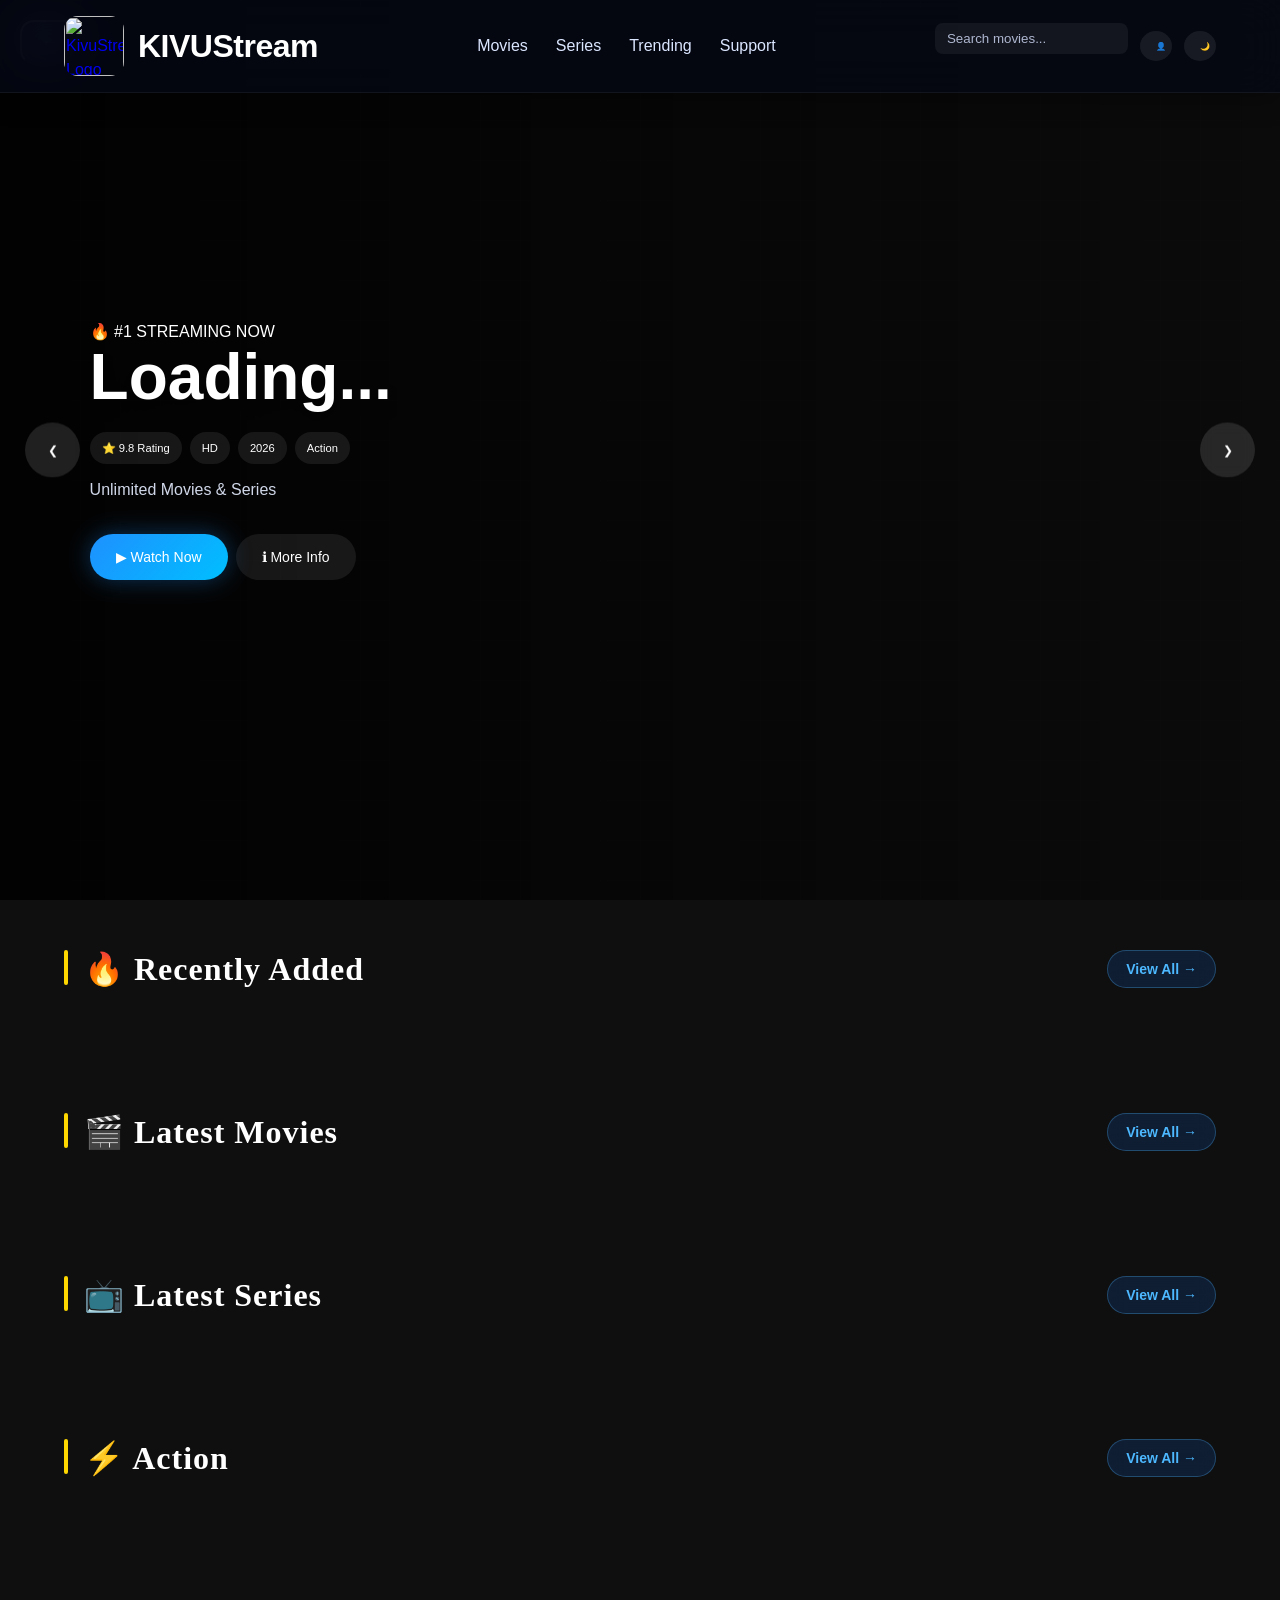
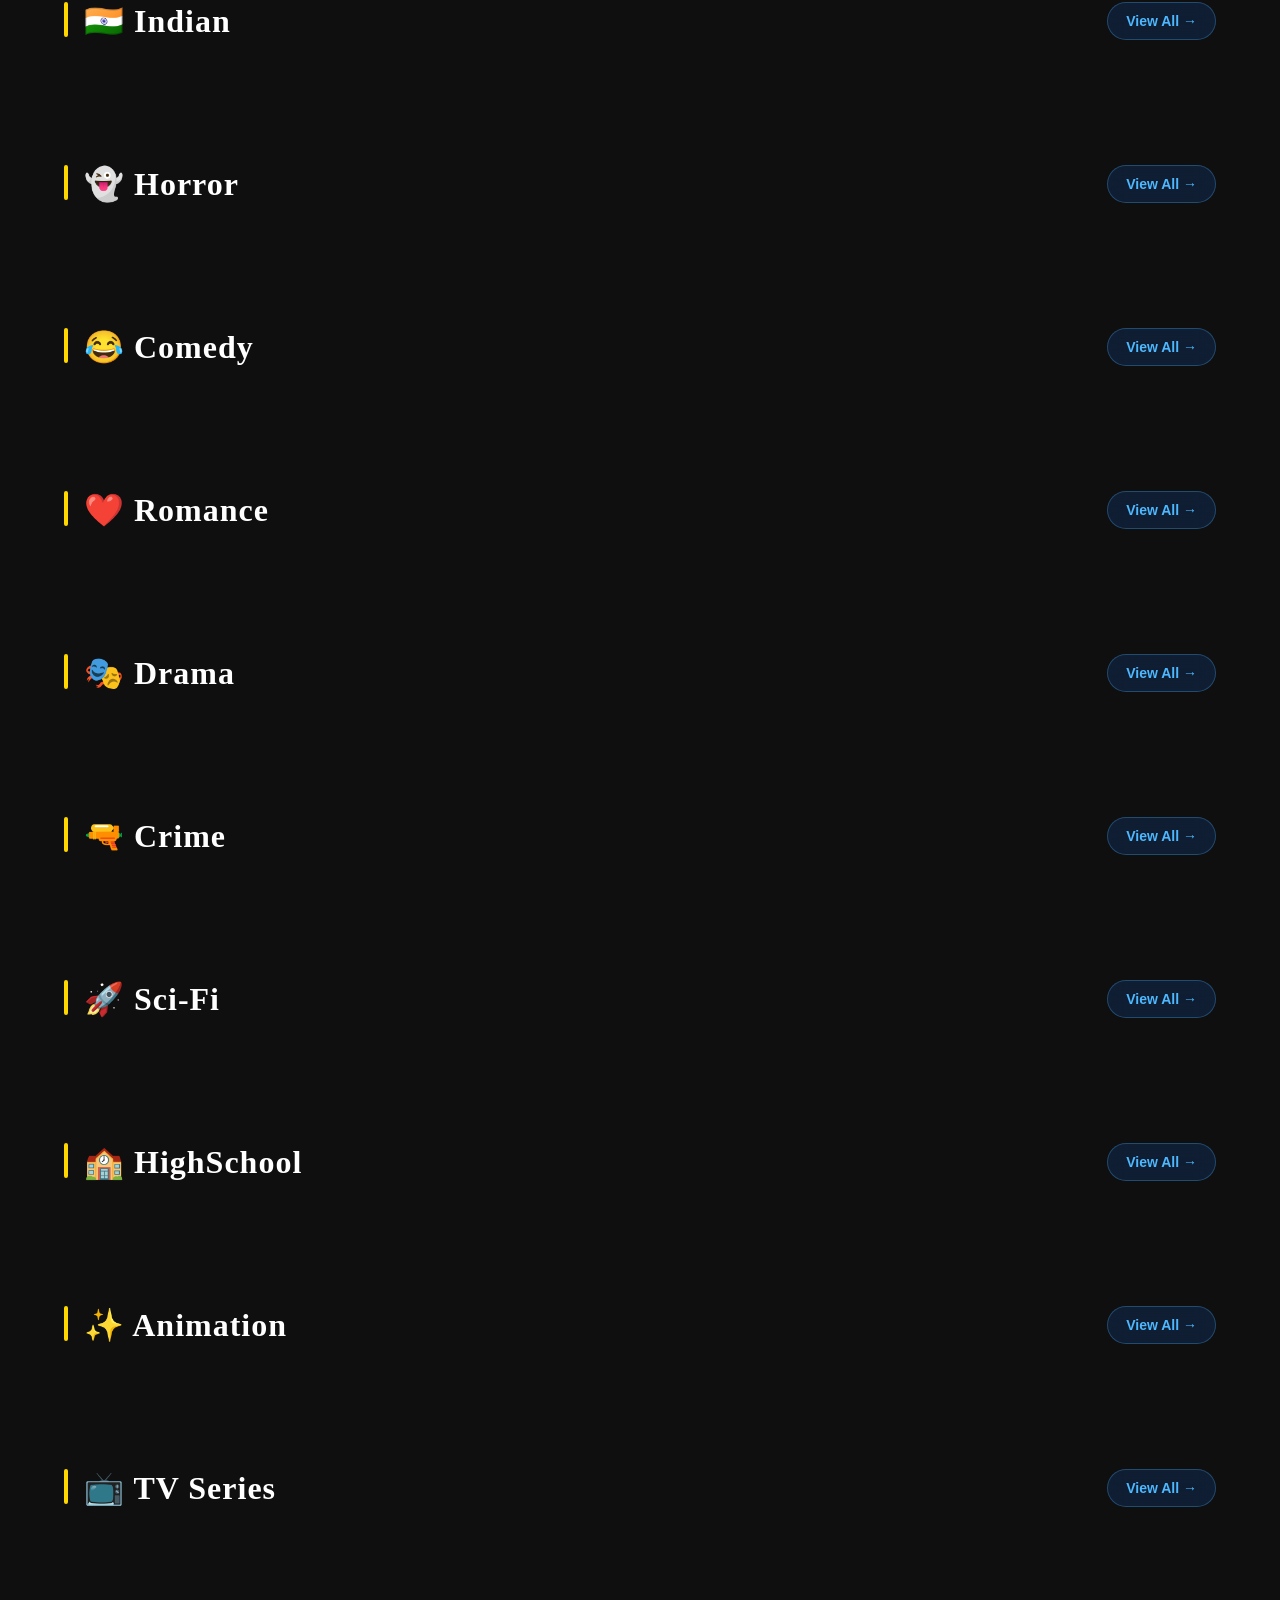
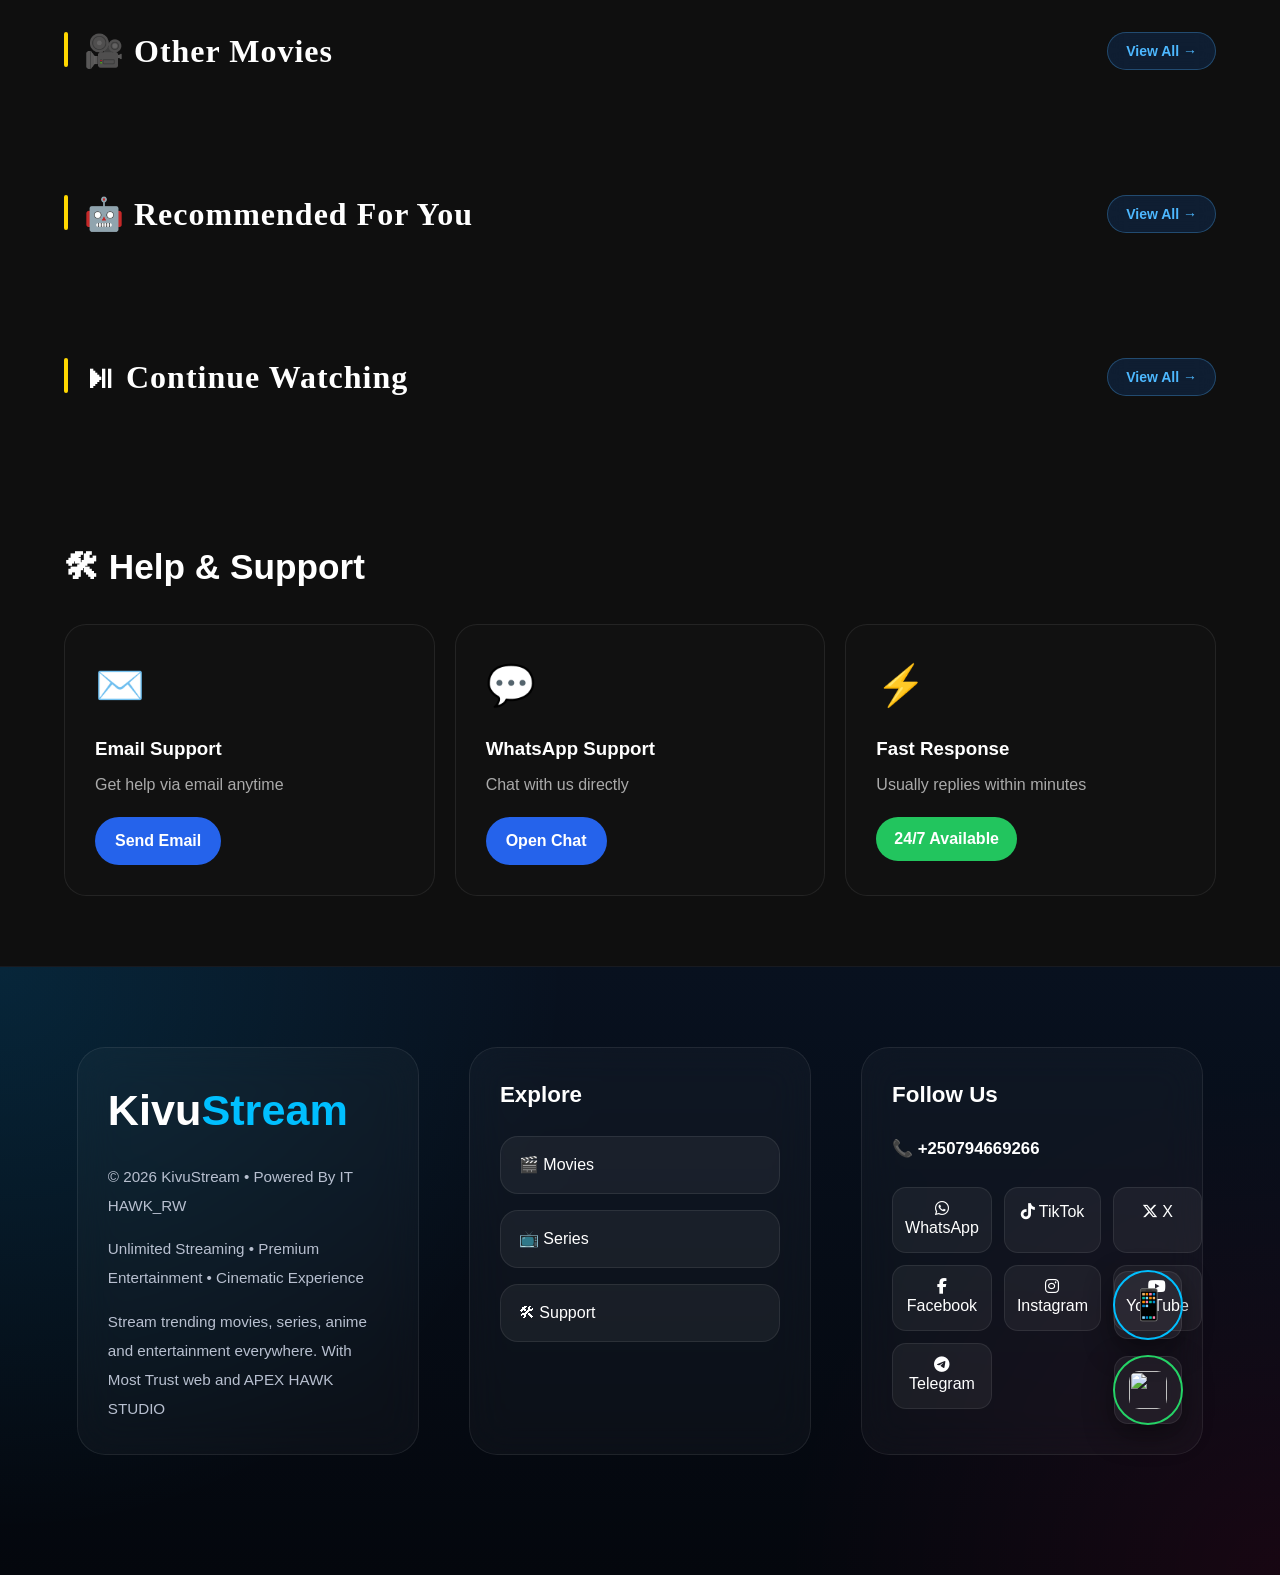
==== index.html @ f380730d "Update index.html" ====
<html lang="en">
<head>
  <meta charset="UTF-8" />
  <meta name="viewport" content="width=device-width, initial-scale=1.0" />
  <title>KivuStreaM - Stream Movies & Series</title>
  <meta name="description" content="Watch trending movies, anime and series online on KivuStream.">
  <meta name="keywords" content="movies, series, anime, streaming">
  <meta name="theme-color" content="#050816">
  <link rel="icon" href="logo.png">
  <link rel="stylesheet" href="style.css">
  <link rel="stylesheet" href="https://cdnjs.cloudflare.com/ajax/libs/font-awesome/6.5.1/css/all.min.css">
  <link href="https://fonts.googleapis.com/css2?family=Poppins:wght@300;400;500;600;700;800&display=swap" rel="stylesheet">
  <script src="https://cdn.jsdelivr.net/npm/@supabase/supabase-js@2"></script>
  <meta property="og:title"
content="KivuStream">

<meta property="og:description"
content="Watch trending movies, series and anime online.">

<meta property="og:image"
content="logo.png">

<meta property="og:type"
content="website">

<meta name="robots"
content="index, follow">
</head>
<body>
  <main>
  <!-- BLUE GRID BACKGROUND -->
  <div class="bg-grid"></div>
  <!-- LOADER -->
  <div id="loader">
    <div class="spinner"></div>
  </div>
    <!-- BACK BUTTON (hidden on home via JS or CSS) -->
    <button class="back-btn" onclick="goBack()">
      ←
    </button>
  <!-- HEADER -->
<header class="main-header">
    <a href="/" class="logo-wrap">
        <img
            src="logo.png"
            alt="KivuStream Logo"
            class="site-logo"
            width="60"
            height="60"
        >

        <span class="site-title">
            KIVU<span class="accent">Stream</span>
        </span>
    </a>

   <nav class="navbar">

    <a href="index.html#movies">Movies</a>
    <a href="index.html#series">Series</a>
    <a href="index.html#trending">Trending</a>
    <a href="index.html#support">Support</a>

  </nav>
    <!-- RIGHT CONTROLS -->
  <div class="nav-right">

    <input id="search-input" type="text" placeholder="Search movies...">
    <div id="search-results"
     class="search-results">
</div>

   <button class="profile-btn"
        onclick="openAdminLogin()">

    👤

</button>

    <button id="theme-toggle">🌙</button>

    <!-- MOBILE MENU BUTTON -->
    <button class="menu-btn" onclick="toggleMenu()">☰</button>

  </div>

  </header>

  <!-- =========================
     PREMIUM HERO SECTION
========================= -->
  <section class="hero-section">
    <!-- BACKGROUND -->
    <div id="hero-slider" class="hero-slider">
    </div>
    <!-- OVERLAY -->
    <div class="hero-overlay"></div>
    <!-- CONTENT -->
    <div class="hero-content">
      <!-- BADGE -->
      <span id="hero-badge" class="hero-badge">
  🔥 #1 STREAMING NOW
</span>
      <!-- TITLE -->
      <h1 id="hero-title">
        Loading...

      </h1>

      <!-- META -->

      <div class="hero-meta">

        <span>⭐ 9.8 Rating</span>
        <span>HD</span>
        <span>2026</span>
        <span>Action</span>

      </div>

      <!-- DESCRIPTION -->
      <p id="hero-description">
        Unlimited Movies & Series
      </p>
      <!-- BUTTONS -->
      <div class="hero-buttons">
        <button class="hero-watch-btn" onclick="watchHero()">

          ▶ Watch Now

        </button>

        <button class="hero-info-btn" onclick="openHeroInfo()">

          ℹ More Info

        </button>

      </div>

    </div>

    <!-- SCROLL EFFECT -->

    <div class="hero-fade"></div>
    <!-- HERO CONTROLS -->

    <div class="hero-controls">

      <!-- PREV -->

      <button class="hero-control prev-btn" onclick="prevHero()">

        ❮

      </button>

      <!-- NEXT -->

      <button class="hero-control next-btn" onclick="nextHero()">

        ❯

      </button>

    </div>
    <div class="hero-dots">

      <span class="dot active"></span>
      <span class="dot"></span>
      <span class="dot"></span>

    </div>

   <div class="hero-video">
  <iframe
      id="heroTrailer"
      class="hero-trailer"
      src=""
      frameborder="0"
      allow="autoplay; encrypted-media; fullscreen"
      allowfullscreen>
  </iframe>

  <button id="muteTrailer" class="mute-btn">
    🔇
  </button>
</div>

    </div>
  </section>

<!-- =========================
     RECENTLY ADDED
========================= -->

<section class="section">

<div class="section-header">

<h2>
🔥 Recently Added
</h2>

<button
class="view-all-btn"
onclick="openSection('recent')">

View All →

</button>

</div>

<div
id="recent-slider"
class="movies-row">

</div>

</section>
<!-- =========================
     LATEST MOVIES
========================= -->

<section class="section" id="latestMovies">

<div class="section-header">

<h2>🎬 Latest Movies</h2>

<button
class="view-all-btn"
onclick="openSection('movie')">

View All →

</button>

</div>

<div id="movies-container" class="movies-row"></div>

</section>


<!-- =========================
     LATEST SERIES
========================= -->

<section class="section" id="latestSeries">

<div class="section-header">

<h2>📺 Latest Series</h2>

<button
class="view-all-btn"
onclick="openSection('series')">

View All →

</button>

</div>

<div id="series-container" class="movies-row"></div>

</section>


<!-- =========================
     ACTION
========================= -->

<section class="section">

<div class="section-header">

<h2>⚡ Action</h2>

<button
class="view-all-btn"
onclick="openSection('Action')">

View All →

</button>

</div>

<div id="action-container" class="movies-row"></div>

</section>
<!-- =========================
     INDIA
========================= -->

<section class="section">

<div class="section-header">

<h2>🇮🇳 Indian</h2>

<button
class="view-all-btn"
onclick="openSection('Indian')">

View All →

</button>

</div>

<div id="indian-container" class="movies-row"></div>

</section>
<!-- =========================
     HORROR
========================= -->

<section class="section">

<div class="section-header">

<h2>👻 Horror</h2>

<button
class="view-all-btn"
onclick="openSection('Horror')">

View All →

</button>

</div>

<div id="horror-container" class="movies-row"></div>

</section>


<!-- =========================
     COMEDY
========================= -->

<section class="section">

<div class="section-header">

<h2>😂 Comedy</h2>

<button
class="view-all-btn"
onclick="openSection('Comedy')">

View All →

</button>

</div>

<div id="comedy-container" class="movies-row"></div>

</section>
<!-- =========================
    ROMANCE
========================= -->

<section class="section">

<div class="section-header">

<h2>❤️ Romance</h2>

<button
class="view-all-btn"
onclick="openSection('Romance')">

View All →

</button>

</div>

<div id="romance-container" class="movies-row"></div>

</section>
<!-- =========================
     DRAMA
========================= -->

<section class="section">

<div class="section-header">

<h2>🎭 Drama</h2>

<button
class="view-all-btn"
onclick="openSection('Drama')">

View All →

</button>

</div>

<div id="drama-container" class="movies-row"></div>

</section>
<!-- =========================
     CRIME
========================= -->
<section class="section">

<div class="section-header">

<h2>🔫 Crime</h2>

<button
class="view-all-btn"
onclick="openSection('Crime')">

View All →

</button>

</div>

<div id="crime-container" class="movies-row"></div>

</section>
<!-- =========================
     SCI-FI
========================= -->

<section class="section">

<div class="section-header">

<h2>🚀 Sci-Fi</h2>

<button
class="view-all-btn"
onclick="openSection('Sci-Fi')">

View All →

</button>

</div>

<div id="scifi-container" class="movies-row"></div>

</section>


<!-- =========================
     HIGHSCHOOL
========================= -->

<section class="section">

<div class="section-header">

<h2>🏫 HighSchool</h2>

<button
class="view-all-btn"
onclick="openSection('HighSchool')">

View All →

</button>

</div>

<div id="highschool-container" class="movies-row"></div>

</section>


<!-- =========================
     ANIMATION
========================= -->

<section class="section">

<div class="section-header">

<h2>✨ Animation</h2>

<button
class="view-all-btn"
onclick="openSection('Animation')">

View All →

</button>

</div>

<div id="animation-container" class="movies-row"></div>

</section
  <!-- =========================
   TV SERIES
========================= -->
<section class="section">

<div class="section-header">

<h2>📺 TV Series</h2>

<button
class="view-all-btn"
onclick="openSection('TV Series')">

View All →

</button>

</div>

<div id="tvseries-container" class="movies-row"></div>

</section>
  <!-- =========================
   OTHER MOVIES
========================= -->
  <section class="section">

<div class="section-header">

<h2>🎥 Other Movies</h2>

<button
class="view-all-btn"
onclick="openSection('Other Movies')">

View All →

</button>

</div>

<div id="othermovies-container" class="movies-row"></div>

</section>
<!-- =========================
   RECOMANDED
========================= -->

<section class="section">

<div class="section-header">

<h2>🤖 Recommended For You</h2>

<button
class="view-all-btn"
onclick="openSection('recommended')">

View All →

</button>

</div>

<div id="updates-container" class="movies-row"></div>

</section>


<!-- =========================
     CONTINUE WATCHING
========================= -->

<section class="section">

<div class="section-header">

<h2>⏯ Continue Watching</h2>

<button
class="view-all-btn"
onclick="openSection('continue')">

View All →

</button>

</div>

<div id="continue-container" class="movies-row"></div>

</section>

  <!-- =========================
     ABOUT & SUPPORT PRO
========================= -->
 <section class="help-support" id="support">

    <h2 class="help-title">
        🛠 Help & Support
    </h2>

    <div class="help-grid">

        <!-- Email -->
        <div class="help-card">
            <div class="help-icon">✉️</div>

            <h3>Email Support</h3>

            <p>Get help via email anytime</p>

            <a href="mailto:mrhawk2007@gmail.com"
               class="help-btn">
                Send Email
            </a>
        </div>

        <!-- WhatsApp -->
        <div class="help-card">
            <div class="help-icon">💬</div>

            <h3>WhatsApp Support</h3>

            <p>Chat with us directly</p>

            <a href="https://wa.me/250794669266"
               target="_blank"
               class="help-btn">
                Open Chat
            </a>
        </div>

        <!-- Fast Response -->
        <div class="help-card">
            <div class="help-icon">⚡</div>

            <h3>Fast Response</h3>

            <p>Usually replies within minutes</p>

            <span class="status-badge">
                24/7 Available
            </span>
        </div>

    </div>

</section>
  <!-- =========================
     PREMIUM FOOTER
========================= -->
<footer class="footer">

    <div class="footer-wrapper">

        <!-- Brand -->
        <div class="footer-brand">

            <h2 class="footer-logo">
                Kivu<span>Stream</span>
            </h2>

            <p class="copyright-text">
                © 2026 KivuStream • Powered By IT HAWK_RW
            </p>

            <p class="footer-description">
                Unlimited Streaming • Premium Entertainment • Cinematic Experience
            </p>

            <p class="footer-description">
                Stream trending movies, series, anime and entertainment everywhere.
                With Most Trust web and APEX HAWK STUDIO
            </p>

        </div>

        <!-- Explore -->
        <div class="footer-explore">

            <h3>Explore</h3>

            <a href="#movies" class="explore-card">
                🎬 Movies
            </a>

            <a href="#series" class="explore-card">
                📺 Series
            </a>

            <a href="#support" class="explore-card">
                🛠 Support
            </a>

        </div>

        <!-- Follow -->
        <div class="footer-follow">

            <h3>Follow Us</h3>

            <div class="phone-number">
                📞 +250794669266
            </div>
<div class="footer-social-grid">

<a href="https://wa.me/250794669266"
target="_blank">

<i class="fab fa-whatsapp"></i>
<span>WhatsApp</span>

</a>

<a href="https://www.tiktok.com/@mrhawk733"
target="_blank">

<i class="fab fa-tiktok"></i>
<span>TikTok</span>

</a>

<a href="https://x.com/mrhawk2007"
target="_blank">

<i class="fab fa-x-twitter"></i>
<span>X</span>

</a>

<a href="https://www.facebook.com/mrhawk734"
target="_blank">

<i class="fab fa-facebook-f"></i>
<span>Facebook</span>

</a>

<a href="https://www.instagram.com/hawk_mrperfect/"
target="_blank">

<i class="fab fa-instagram"></i>
<span>Instagram</span>

</a>

<a href="https://youtube.com/@mrhawk_rw"
target="_blank">

<i class="fab fa-youtube"></i>
<span>YouTube</span>

</a>

<a href="https://t.me/it_hawk_rw"
target="_blank">

<i class="fab fa-telegram"></i>
<span>Telegram</span>

</a>
       <a
href="tel:+250794669266"
class="call-float">

📱

</a>

<a
href="https://wa.me/250794669266"
class="whatsapp-float"
target="_blank">

<img
src="https://upload.wikimedia.org/wikipedia/commons/6/6b/WhatsApp.svg">

</a>
          <!-- =========================
     ADMIN LOGIN MODAL
========================= -->

          <div id="admin-login" class="admin-modal">

            <div class="admin-login-card">

              <button class="close-btn" onclick="closeAdminLogin()">

                ✕

              </button>

              <h1>🎬 𝐆𝐞𝐭 𝐏𝐫𝐨 𝐀𝐂𝐂𝐄𝐒𝐒</h1>

              <p>
                Secure Dashboard Login
              </p>

              <input type="email" id="admin-email" placeholder="Your Email">

              <input type="password" id="admin-password" placeholder="Password">

              <button id="admin-login-btn" onclick="adminLogin()" class="admin-login-btn">

                Enter Dashboard

              </button>

              <p id="admin-msg"></p>

            </div>

          </div>

          <!-- =========================
     ADMIN DASHBOARD
========================= -->
         <section id="admin-panel"
style="display:none;">

            <!-- TOP BAR -->

            <div class="admin-topbar">

              <div>

                <h1>🎬 Streaming Dashboard</h1>

                <p>
                  Manage movies, series & episodes
                </p>

              </div>

              <button onclick="adminLogout()" class="logout-btn">

                Logout

              </button>

            </div>

            <!-- STATS -->

            <div class="admin-stats">

              <div class="stat-box">
                <h2 id="movies-count">0</h2>
                <p>Movies</p>
              </div>

              <div class="stat-box">
                <h2 id="series-count">0</h2>
                <p>Series</p>
              </div>

              <div class="stat-box">
                <h2 id="episodes-count">0</h2>
                <p>Episodes</p>
              </div>

              <!-- =========================
     WEBSITE LOGO UPLOAD
========================= -->

              <div class="logo-upload-box">

                <!-- PREVIEW -->

                <div class="logo-preview-wrap">

                  <img id="site-logo" src="logo.png" alt="Website Logo">

                </div>

                <!-- FILE INPUT -->

                <input type="file" id="logoFile" accept="image/*" hidden>

                <!-- BUTTONS -->

                <div class="logo-actions">

                  <button class="logo-upload-btn" onclick="document.getElementById('logoFile').click()">

                    ⬆ Upload Logo

                  </button>

                  <button class="logo-save-btn" onclick="saveLogo()">

                    💾 Save Logo

                  </button>

                </div>

                <p class="logo-note">
                  PNG • JPG • WEBP Supported
                </p>

              </div>
              <!-- =========================
     UPLOAD MOVIE / SERIES PRO
========================= -->

              <div class="admin-card admin-only">

                <h2>🎥 Upload Movie / Series</h2>

                <div class="admin-grid">

                  <!-- TITLE -->
                  <input id="movie-title" placeholder="Movie Title">

                  <!-- DESCRIPTION -->
                  <textarea id="movie-description" placeholder="Description"></textarea>

                  <!-- CATEGORY -->
                  <select id="movie-category">
                    <option>Action</option>
                    <option>Drama</option>
                    <option>Comedy</option>
                    <option>Animation</option>
                    <option>Horror</option>
                    <option>Sci-Fi</option>
                    <option>HighSchool</option>
                  </select>

                  <!-- TYPE -->
                  <select id="movie-type">

                    <option value="movie">
                      Movie
                    </option>

                    <option value="series">
                      Series
                    </option>

                  </select>

                  <!-- TRANSLATOR -->
                  <input id="movie-translator" placeholder="Translator">

                  <!-- =========================
     POSTER UPLOAD
========================= -->
                  <div class="upload-box">

                    <label class="upload-label">
                      🎬 Poster Image
                    </label>

                    <input type="file" id="movie-poster-file" accept="image/*">

                    <div class="upload-preview-box">

                      <img id="poster-preview" class="upload-preview" src="" alt="Poster Preview">

                      <span class="upload-placeholder">
                        Upload Poster
                      </span>

                    </div>

                  </div>

                  <!-- =========================
     BANNER UPLOAD
========================= -->
                  <div class="upload-box">

                    <label class="upload-label">
                      🖼 Banner Image
                    </label>

                    <input type="file" id="movie-banner-file" accept="image/*">

                    <div class="upload-preview-box banner-box">

                      <img id="banner-preview" class="upload-preview" src="" alt="Banner Preview">

                      <span class="upload-placeholder">
                        Upload Banner
                      </span>

                    </div>

                  </div>

                  <!-- =========================
     VIDEO UPLOAD
========================= -->
                  <div class="upload-box">

                    <label class="upload-label">
                      🎥 Video File
                    </label>

                    <input type="file" id="movie-video-file" accept="video/*">

                    <div class="video-upload-info">

                      <span>MP4 • MOV • WEBM</span>

                    </div>

                  </div>

                  <!-- DOWNLOAD URL -->
                  <input id="movie-download" placeholder="Download Link">

                </div>

                <button onclick="uploadMoviePro()" class="upload-btn">
                  🚀 Upload Content
                </button>

              </div>
         <div class="admin-card">

<h2>
📺 Create Series
</h2>

<input
id="series-title"
placeholder="Series Title">

<textarea
id="series-description"
placeholder="Description">
</textarea>

<input
type="file"
id="series-image-file">

<input
type="file"
id="series-banner-file">

<select id="series-category">

<option>Action</option>
<option>Drama</option>
<option>Comedy</option>
<option>Animation</option>
<option>Horror</option>
<option>HighSchool</option>

</select>

<button
onclick="createSeries()">

Create Series

</button>

</div>
              <!-- EPISODE PANEL -->
              <div class="admin-card admin-only">

                <h2>📺 Manage Series Episodes</h2>

                <div class="admin-grid">

                <input
id="series-id"
placeholder="Series ID">

<select id="series-select" onchange="loadSeasons(this.value)">
                    <option value="">
                      Select Series
                    </option>

                  </select>

                  <input id="episode-number" type="number" placeholder="Episode Number">

                  <input id="episode-title" placeholder="Episode Title">

                  <input id="episode-video" placeholder="Video URL">

                  <input id="episode-download" placeholder="Download URL">

                </div>

                <button class="episode-btn" onclick="addEpisode()">
                  ➕ Add Episode
                </button>
                <div id="admin-episodes-list"></div>

              </div>
              <!-- =========================
     MANAGE CONTENT
========================= -->

              <div class="panel manage-panel admin-only">

                <div class="manage-header">

                  <h3>
                    🎬 Manage Movies & Series
                  </h3>

                  <input id="manage-search" placeholder="Search movie or series..." oninput="loadManageContent()">

                </div>

                <div id="manage-content-list" class="manage-grid">
                  <div class="loading">Loading content...</div>
                </div>

              </div>
              <div class="mobile-nav hide">

<a href="/">
<i class="fas fa-house"></i>
<span>Home</span>
</a>

<a href="#latestMovies">
<i class="fas fa-film"></i>
<span>Movies</span>
</a>

<a href="#latestSeries">
<i class="fas fa-tv"></i>
<span>Series</span>
</a>

<a href="#support">
<i class="fas fa-headset"></i>
<span>Support</span>
</a>

</div>

<button class="mobile-nav-toggle">

<i class="fas fa-bars"></i>

</button>
</main>
 <!-- APP JS -->
             <script src="./script.js"></script>

</body>

</html>
---- style.css ----
/* GLOBAL FONT */
body{
    margin:0;
    padding:0;
    font-family: Georgia, "Times New Roman", serif;
    background:#02050d;
    color:#fff;
    overflow-x:hidden;
}

{
    font-family:'Poppins',sans-serif;
}
.episode-meta{
  margin-top:6px;
  color:#ff3b30;
  font-weight:500;
  font-size:8px;
}
@keyframes pulse{
  0%{transform:scale(1);}
  50%{transform:scale(1.08);}
  100%{transform:scale(1);}
}
/* RIGHT SIDE */

.nav-right input {
  padding: 8px 12px;
  border-radius: 8px;
  border: none;
  outline: none;
}

/* MOBILE */
.menu-btn {
  display: none;
  background: transparent;
  color: white;
  font-size: 16px;
  border: none;
}
/* =========================================
   KIVUSTREAM PRO ULTRA CSS
   PREMIUM CINEMATIC UI
========================================= */

:root{

  --bg:#050816;
  --bg2:#0c1024;
  --card:#10182d;
  --glass:rgba(255,255,255,.05);

  --blue:#1e90ff;
  --blue2:#00bfff;
  --green:#16d96f;
  --red:#ff4d67;

  --text:#ffffff;
  --text2:#b7bfd6;

  --radius:22px;

  --shadow:
  0 10px 35px rgba(0,0,0,.45);

  --glow:
  0 0 25px rgba(30,144,255,.35);

}

/* =========================
   RESET
========================= */

*{
  margin:0;
  padding:0;
  box-sizing:border-box;
  -webkit-tap-highlight-color:transparent;
}

html{
  scroll-behavior:smooth;
}

body{

  background:
  linear-gradient(to bottom,#040816,#07111f);

  color:var(--text);

  font-family:'',;

  overflow-x:hidden;

  text-rendering:optimizeLegibility;
  -webkit-font-smoothing:antialiased;

}

/* =========================
   CUSTOM SCROLLBAR
========================= */

::-webkit-scrollbar{
  width:8px;
  height:8px;
}

::-webkit-scrollbar-track{
  background:#050816;
}

::-webkit-scrollbar-thumb{
  background:linear-gradient(
    to bottom,
    var(--blue),
    var(--blue2)
  );
  border-radius:50px;
}

/* =========================
   GRID BACKGROUND
========================= */

.bg-grid{

  position:fixed;
  inset:0;

  background-image:
  linear-gradient(
    rgba(255,255,255,.03) 1px,
    transparent 1px
  ),
  linear-gradient(
    90deg,
    rgba(255,255,255,.03) 1px,
    transparent 1px
  );

  background-size:40px 40px;

  z-index:-1;

  opacity:.35;

}
.spinner{

  width:50px;
  height:50px;

  border-radius:50%;

  border:5px solid rgba(255,255,255,.1);

  border-top:5px solid var(--blue);

  animation:spin 1s linear infinite;

  box-shadow:var(--glow);

}

@keyframes spin{
  to{
    transform:rotate(360deg);
  }
}

/* =========================
   HEADER
========================= */

.main-header{

  position:fixed;
  top:0;
  left:0;

  width:100%;

  padding:16px 5%;

  display:flex;
  align-items:center;
  justify-content:space-between;

  z-index:1000;

  backdrop-filter:blur(18px);

  background:
  rgba(5,8,22,.65);

  border-bottom:
  1px solid rgba(255,255,255,.06);

}
.site-logo{
    width:60px;
    height:60px;
    object-fit:contain;
    border-radius:14px;
    flex-shrink:0;
}
/* =========================
   NAVBAR
========================= */

.navbar{

  display:flex;
  align-items:center;
  gap:28px;

}

.navbar a{

  color:#dbe6ff;

  text-decoration:none;

  font-weight:500;

  position:relative;

  transition:.3s;

}

.navbar a::after{

  content:"";

  position:absolute;
  left:0;
  bottom:-8px;

  width:0%;
  height:2px;

  background:var(--blue2);

  transition:.3s;

}

.navbar a:hover{
  color:white;
}

.navbar a:hover::after{
  width:100%;
}

/* =========================
   NAV RIGHT
========================= */

.nav-right{

  display:flex;
  align-items:center;
  gap:12px;

}

.search-box{

  position:relative;

}

.search-box input{

  width:240px;

  padding:8px 12px;

  border:none;
  outline:none;

  border-radius:50px;

  background:
  rgba(255,255,255,.07);

  color:white;

  backdrop-filter:blur(15px);

  transition:.3s;

}

.search-box input:focus{

  box-shadow:
  0 0 0 3px rgba(30,144,255,.2);

  background:
  rgba(255,255,255,.1);

}

.profile-btn,
#theme-toggle{

  width:30px;
  height:30px;

  border:none;

  border-radius:50%;

  cursor:pointer;

  font-size:8px;

  color:white;

  background:
  rgba(255,255,255,.08);

  transition:.3s;

}

.profile-btn:hover,
#theme-toggle:hover{

  transform:translateY(-3px);

  background:var(--blue);

  box-shadow:var(--glow);

}

/* =========================
   HERO
========================= */

.hero-section{

  position:relative;

  height:100vh;

  overflow:hidden;

}

#hero-title{

  font-size:4rem;
  line-height:1.05;

  margin-bottom:20px;

  font-weight:800;

  text-shadow:
  0 8px 19px rgba(0,0,0,.45);

}

.hero-meta{

  display:flex;
  gap:8px;
  flex-wrap:wrap;

  margin-bottom:12px;

}

.hero-meta span{

  padding:8px 12px;

  border-radius:38px;

  background:
  rgba(255,255,255,.08);

  font-size:.7rem;

}

#hero-description{

  color:#d0d7e8;

  line-height:1.7;

  margin-bottom:30px;

  max-width:650px;

}

.hero-buttons{

  display:flex;
  gap:8px;
  flex-wrap:wrap;

}

.hero-watch-btn,
.hero-info-btn,
.blue-btn,
.green-btn,
.red-btn,
.gray-btn,
.upload-btn,
.episode-btn{

  border:none;
  cursor:pointer;

  padding:15px 26px;

  border-radius:50px;

  font-weight:500;

  transition:.35s;

}

.hero-watch-btn,
.blue-btn,
.upload-btn,
.episode-btn{

  background:
  linear-gradient(
    135deg,
    var(--blue),
    var(--blue2)
  );

  color:white;

  box-shadow:var(--glow);

}

.hero-info-btn,
.gray-btn{

  background:
  rgba(255,255,255,.08);

  color:white;

}

.green-btn{
  background:var(--green);
  color:white;
}

.red-btn{
  background:var(--red);
  color:white;
}

.hero-watch-btn:hover,
.hero-info-btn:hover,
.blue-btn:hover,
.green-btn:hover,
.red-btn:hover,
.gray-btn:hover,
.upload-btn:hover,
.episode-btn:hover{

  transform:
  translateY(-4px) scale(1.03);

}

/* =========================
   HERO CONTROLS
========================= */

.hero-controls{

  position:absolute;

  width:100%;

  top:50%;

  transform:translateY(-50%);

  display:flex;
  justify-content:space-between;

  padding:0 25px;

  z-index:3;

}

.hero-control{

  width:55px;
  height:55px;

  border:none;

  border-radius:50%;

  background:
  rgba(255,255,255,.12);

  color:white;

  cursor:pointer;

  font-size:12px;

  backdrop-filter:blur(8px);

  transition:.3s;

}

.hero-control:hover{

  background:var(--blue);

  transform:scale(1.1);

}

/* =========================
   SECTION
========================= */

.section{

  padding:45px 5%;

}
/* =========================
   VIEW ALL BUTTON
========================= */

.view-all-btn{

background:
rgba(
20,
120,
255,
0.15
);

border:
1px solid
rgba(
80,
180,
255,
0.3
);

color:
#4db8ff;

padding:
10px 18px;

border-radius:
999px;

font-size:
14px;

font-weight:
700;

cursor:
pointer;

transition:
all .3s ease;

backdrop-filter:
blur(10px);

}

.view-all-btn:hover{

background:
#0d6efd;

color:
white;

transform:
translateX(
5px
);

box-shadow:
0 10px 30px
rgba(
13,
110,
253,
.4
);

}

.view-all-btn:active{

transform:
scale(.95);

}
.section-header{
  display:flex;
  align-items:center;
  justify-content:space-between;
  margin-bottom:25px;
  gap:20px;
}
/* =========================
   MOVIES ROW
========================= */
.play-btn{

  width:75px;
  height:75px;

  border:none;

  border-radius:50%;

  background:
  rgba(255,255,255,.18);

  color:white;

  font-size:26px;

  backdrop-filter:blur(15px);

}
.movie-badge{

  position:absolute;
  top:14px;
  left:14px;

  z-index:5;

  padding:6px 12px;

  border-radius:50px;

  font-size:.75rem;
  font-weight:700;

  background:var(--blue);

}
.movie-badge.series{
  background:linear-gradient(
    135deg,
    #8a2be2,
    #ff00ff
  );
}
/* =========================
   GLASS PANEL
========================= */

.glass-panel,
.panel,
.admin-card{
  background: rgba(255,255,255,.05);
  border: 1px solid rgba(255,255,255,.08);
  backdrop-filter: blur(18px);
  border-radius: 28px;
  box-shadow: var(--shadow);
}

.panel-grid{

  display:grid;

  grid-template-columns:
  repeat(auto-fit,minmax(320px,1fr));

  gap:25px;

}

.panel{

  padding:30px;

}

.panel h3{

  margin-bottom:18px;

  font-size:1.5rem;

}

/* =========================
   MINI STATS
========================= */

.mini-stats{

  display:flex;
  gap:14px;
  flex-wrap:wrap;

  margin-top:20px;

}

.mini-box{

  padding:12px 16px;

  border-radius:16px;

  background:
  rgba(255,255,255,.08);

}

/* =========================
   SOCIAL BUTTONS
========================= */

.social-links{

  display:flex;
  gap:15px;
  flex-wrap:wrap;

  margin-top:30px;

}
.close-btn{

  position:absolute;
  top:20px;
  right:20px;

  width:45px;
  height:45px;

  border:none;

  border-radius:50%;

  background:
  rgba(255,255,255,.1);

  color:white;

  cursor:pointer;

  font-size:18px;

}

/* =========================
   VIDEO PLAYER
========================= */

#player{

  width:100%;

  border-radius:22px;

  background:black;

}

/* =========================
   FORMS
========================= */

input,
textarea,
select{

  width:100%;

  padding:15px 18px;

  border:none;
  outline:none;

  border-radius:18px;

  background:
  rgba(255,255,255,.06);

  color:white;

  margin-bottom:15px;

  font-family:inherit;

}

textarea{
  min-height:130px;
  resize:none;
}

input:focus,
textarea:focus,
select:focus{

  box-shadow:
  0 0 0 3px rgba(30,144,255,.18);

}

.admin-topbar{

  display:flex;
  justify-content:space-between;
  align-items:center;

  gap:20px;

  margin-bottom:30px;

}

.admin-stats{

  display:grid;

  grid-template-columns:
  repeat(auto-fit,minmax(180px,1fr));

  gap:20px;

  margin-bottom:30px;

}

.stat-box{

  padding:30px;

  border-radius:24px;

  text-align:center;

  background:
  rgba(255,255,255,.05);

}

.stat-box h2{

  font-size:2.2rem;

  color:var(--blue2);

}

.manage-info{
  padding:18px;
}

.manage-actions{

  display:flex;
  gap:10px;

  margin-top:15px;

}

.edit-btn,
.delete-btn{

  flex:1;

  border:none;

  padding:12px;

  border-radius:14px;

  cursor:pointer;

  color:white;

}

.edit-btn{
  background:var(--blue);
}

.delete-btn{
  background:var(--red);
}
.mobile-item{

  text-decoration:none;

  color:white;

  display:flex;
  flex-direction:column;
  align-items:center;

  font-size:.8rem;

}

.mobile-icon{

  font-size:1.3rem;

  margin-bottom:5px;

}

/* =========================
   SEARCH RESULTS
========================= */


.search-card:hover{

  background:
  rgba(255,255,255,.06);

}

.search-card img{

  width:70px;
  height:90px;

  object-fit:cover;

  border-radius:14px;

}

.search-info h4{

  margin-bottom:6px;

}

/* =========================
   RESPONSIVE
========================= */

@media(max-width:992px){

  .navbar{
    display:none;
  }

  #hero-title{
    font-size:3rem;
  }

}

@media(max-width:768px){

  .main-header{

    padding:14px 4%;

  }

  .search-box input{
    width:180px;
  }

  #hero-title{
    font-size:2.3rem;
  }
}
.hero-content{
  position:relative;
  z-index:3;
  height:100%;
  display:flex;
  flex-direction:column;
  justify-content:center;
  padding:0 7%;
  max-width:760px;
}
@media(max-width:540px){

  .search-box{
    display:none;
  }

  .hero-meta{
    gap:8px;
  }

  .hero-meta span{
    font-size:.75rem;
  }

  .hero-buttons{
    flex-direction:column;
  }

  .hero-watch-btn,
  .hero-info-btn{
    width:100%;
  }
}
/* =========================
   GLOBAL ANIMATION
========================= */

@keyframes floatUp{
  0%{
    transform:translateY(0px);
  }
  50%{
    transform:translateY(-6px);
  }
  100%{
    transform:translateY(0px);
  }
}

@keyframes fadeIn{
  from{
    opacity:0;
    transform:translateY(20px);
  }
  to{
    opacity:1;
    transform:translateY(0);
  }
}

@keyframes pulseGlow{
  0%{
    box-shadow:0 0 0 rgba(30,144,255,0);
  }
  50%{
    box-shadow:0 0 25px rgba(30,144,255,.5);
  }
  100%{
    box-shadow:0 0 0 rgba(30,144,255,0);
  }
}

/* =========================
   ACTIVE NAVBAR
========================= */

.navbar a.active,
.mobile-item.active{
  color:#fff;
}

.navbar a.active::after{
  width:100%;
}

.mobile-item.active .mobile-icon{
  color:var(--blue2);
}

.mobile-item.active{
  transform:translateY(-4px);
}

/* =========================
   PREMIUM BUTTONS
========================= */

.hero-watch-btn,
.blue-btn,
.green-btn,
.red-btn,
.gray-btn,
.upload-btn{
  position:relative;
  overflow:hidden;
}

.hero-watch-btn::before,
.blue-btn::before,
.green-btn::before,
.red-btn::before,
.upload-btn::before{
  content:"";
  position:absolute;
  inset:0;
  background:linear-gradient(
    120deg,
    transparent,
    rgba(255,255,255,.25),
    transparent
  );
  transform:translateX(-100%);
  transition:.7s;
}

.hero-watch-btn:hover::before,
.blue-btn:hover::before,
.green-btn:hover::before,
.red-btn:hover::before,
.upload-btn:hover::before{
  transform:translateX(100%);
}
/* ===================================
   PREMIUM MOVIE CARDS
=================================== */

.movies-row{
    display:grid;
    grid-template-columns:repeat(auto-fill,minmax(190px,1fr));
    gap:22px;
    margin-top:25px;
}

.movies-row::-webkit-scrollbar{
    height:6px;
}

.movies-row::-webkit-scrollbar-thumb{
    background:#f5c518;
    border-radius:50px;
}

.movie-card{
    position:relative;
    background:linear-gradient(
        180deg,
        rgba(16,18,32,.98),
        rgba(5,8,20,.98)
    );

    border:1px solid rgba(255,215,0,.15);
    border-radius:22px;
    overflow:hidden;

    transition:.4s ease;
    cursor:pointer;
    box-shadow:
        0 10px 35px rgba(0,0,0,.45);

    height:100%;
}

.movie-card:hover{
    transform:translateY(-10px);
    border-color:#ffd700;
    box-shadow:
        0 18px 45px rgba(255,215,0,.18);
}

.movie-card img{
    width:100%;
    height:290px;
    object-fit:cover;
    display:block;

    border-radius:18px 18px 0 0;
    transition:.5s;
}
.movie-card:hover img{
    transform:scale(1.05);
}
.movie-info{
    padding:16px;
}

.movie-title{
    font-family:Georgia, serif;
    color:#fff;
    font-size:1.2rem;
    font-weight:700;
    line-height:1.4;

    margin-bottom:12px;

    display:-webkit-box;
    -webkit-line-clamp:2;
    -webkit-box-orient:vertical;
    overflow:hidden;
}

.movie-meta{
    display:flex;
    justify-content:space-between;
    align-items:center;
    color:#c8ccd8;
    font-size:.9rem;
    margin-bottom:10px;
}
.movie-rating{
    color:#f5c518;
    font-weight:700;
}

/* TYPE BADGE */
.type-badge{
    position:absolute;
    top:14px;
    left:14px;

    background:#000;
    color:#fff;

    padding:7px 12px;

    border-radius:30px;

    font-size:.75rem;
    font-weight:700;

    text-transform:uppercase;

    z-index:5;
}

.rating-badge{
    position:absolute;
    bottom:14px;
    right:14px;

    background:rgba(0,0,0,.75);
    color:#ffd700;

    padding:6px 12px;

    border-radius:30px;

    font-size:.85rem;
    font-weight:700;

    z-index:5;
}
.movie-badge{
    position:absolute;
    top:12px;
    left:12px;

    background:#000;
    color:#fff;

    padding:6px 14px;
    border-radius:40px;
    font-size:.7rem;
    font-weight:700;
}
.translator-badge{
    position:absolute;
    top:14px;
    right:14px;

    background:#ffd700;
    color:#000;

    padding:6px 12px;

    border-radius:30px;

    font-size:.72rem;
    font-weight:700;

    z-index:5;
}
.section-header h2{
    color:#fff;
    font-family:Georgia, serif;
    font-size:2rem;
    letter-spacing:1px;
    position:relative;
    padding-left:20px;
}

.section-header h2::before{
    content:"";
    position:absolute;
    left:0;
    top:5px;

    width:4px;
    height:35px;

    border-radius:20px;
    background:#ffd700;
}
@media(max-width:768px){

    .movies-row{
        grid-template-columns:repeat(2,1fr);
        gap:14px;
    }

    .movie-card img{
        height:240px;
    }

    .movie-title{
        font-size:1rem;
    }
}
/* =========================
   FOOTER COPYRIGHT
========================= */

.copyright{
  margin-top:50px;
  padding-top:25px;
  border-top:1px solid rgba(255,255,255,.08);
  text-align:center;
  color:var(--text2);
  font-size:.95rem;
}

/* =========================
   ADMIN SIDEBAR
========================= */

.admin-sidebar{
  width:260px;
  height:100vh;
  position:fixed;
  left:0;
  top:0;
  background:#0a1020;
  border-right:1px solid rgba(255,255,255,.06);
  padding:30px 20px;
  overflow-y:auto;
  z-index:999;
}

.admin-sidebar h2{
  margin-bottom:30px;
  font-size:1.7rem;
}

.admin-sidebar a{
  display:flex;
  align-items:center;
  gap:14px;
  padding:15px;
  margin-bottom:12px;
  border-radius:16px;
  color:#dbe6ff;
  text-decoration:none;
  transition:.3s;
}

.admin-sidebar a:hover{
  background:rgba(255,255,255,.06);
  color:#fff;
}

.admin-sidebar a.active{
  background:linear-gradient(
    135deg,
    var(--blue),
    var(--blue2)
  );
  color:#fff;
}

/* =========================
   ADMIN CONTENT
========================= */

.admin-content{
  margin-left:280px;
  padding:40px;
}

.admin-card{
  padding:25px;
  animation:fadeIn .5s ease;
}

/* =========================
   DASHBOARD TABLE
========================= */

.dashboard-table{
  width:100%;
  border-collapse:collapse;
  margin-top:20px;
}

.dashboard-table th,
.dashboard-table td{
  padding:18px;
  text-align:left;
}

.dashboard-table th{
  background:rgba(255,255,255,.05);
}

.dashboard-table tr{
  border-bottom:1px solid rgba(255,255,255,.06);
}

.dashboard-table tr:hover{
  background:rgba(255,255,255,.03);
}

.search-card{
  align-items:center;
}

.search-card h4{
  color:white;
}

.search-card p{
  color:var(--text2);
  font-size:.85rem;
}

/* =========================
   PROFILE DROPDOWN
========================= */

.profile-dropdown{
  position:absolute;
  top:70px;
  right:0;
  width:240px;
  background:#0d1529;
  border-radius:22px;
  padding:15px;
  display:none;
  border:1px solid rgba(255,255,255,.06);
  box-shadow:var(--shadow);
}

.profile-dropdown a{
  display:flex;
  padding:14px;
  border-radius:14px;
  text-decoration:none;
  color:white;
  transition:.3s;
}

.profile-dropdown a:hover{
  background:rgba(255,255,255,.06);
}
/* =========================
   EMPTY STATE
========================= */

.empty-state{
  text-align:center;
  padding:70px 20px;
  color:var(--text2);
}

.empty-state img{
  width:140px;
  margin-bottom:20px;
  opacity:.8;
}

/* =========================
   LOADING SKELETON
========================= */

.skeleton{
  position:relative;
  overflow:hidden;
  background:rgba(255,255,255,.06);
}

.skeleton::after{
  content:"";
  position:absolute;
  inset:0;
  background:linear-gradient(
    90deg,
    transparent,
    rgba(255,255,255,.08),
    transparent
  );
  transform:translateX(-100%);
  animation:skeleton 1.5s infinite;
}

@keyframes skeleton{
  100%{
    transform:translateX(100%);
  }
}

/* =========================
   FIX NAVBAR CLICK
========================= */

.navbar a,
.mobile-item{
  pointer-events:auto;
  cursor:pointer;
}

/* =========================
   MOBILE IMPROVEMENTS
========================= */

@media(max-width:768px){

  .admin-sidebar{
    left:-100%;
    transition:.4s;
  }

  .admin-sidebar.active{
    left:0;
  }

  .admin-content{
    margin-left:0;
    padding:20px;
  }

  .hero-controls{
    display:none;
  }
}

/* =========================
   ULTRA GLASS EFFECT
========================= */

.glass-ultra{
  background:rgba(255,255,255,.05);
  backdrop-filter:blur(25px);
  border:1px solid rgba(255,255,255,.08);
  box-shadow:
    0 8px 32px rgba(0,0,0,.35);
}
/* =========================
   FIX IMAGE QUALITY
========================= */

img{
  image-rendering:auto;
}

/* =========================
   SCROLL REVEAL
========================= */

.reveal{
  opacity:0;
  transform:translateY(30px);
  transition:1s;
}

.reveal.active{
  opacity:1;
  transform:translateY(0);
}
.hero-overlay{
  position:absolute;
  inset:0;
  background:linear-gradient(
      to right,
      rgba(0,0,0,.85),
      rgba(0,0,0,.25)
  );
  pointer-events:none;
  z-index:2;
}
.main-header{
  z-index:99999;
}
.search-empty{

  padding:30px;
  text-align:center;
  color:#fff;

}

@keyframes fadeSearch{

  from{
    opacity:0;
    transform:translateY(-10px);
  }

  to{
    opacity:1;
    transform:translateY(0);
  }

}

.toast{

  position:fixed;

  top:30px;
  right:30px;

  background:#111827;

  color:white;

  padding:16px 24px;

  border-radius:18px;

  z-index:999999;

  opacity:0;

  transform:translateY(-20px);

  transition:.3s;

}

.toast.show{

  opacity:1;

  transform:translateY(0);

}

.toast.success{
  border-left:4px solid #16d96f;
}

.toast.error{
  border-left:4px solid #ff4d67;
}
.navbar a.active{
  color:#fff;
}

.navbar a.active::after{
  width:100%;
}

@media(max-width:992px){

  .navbar{

    position:fixed;

    top:80px;
    right:-100%;

    width:280px;

    height:calc(100vh - 80px);

    background:#0b1223;

    flex-direction:column;

    padding:30px;

    transition:.4s;

  }

  .navbar.show{
    right:0;
  }

}

.no-content{

  padding:40px;

  text-align:center;

  border-radius:24px;

  background:rgba(255,255,255,.04);

  color:#9ca3af;

}
/* =========================================
   KIVUSTREAM ADMIN + FOOTER FIX CSS
========================================= */

/* =========================
   HIDDEN FIX
========================= */

.hidden{
  display:none !important;
}

@keyframes adminFade{

  from{
    opacity:0;
    transform:translateY(30px) scale(.96);
  }

  to{
    opacity:1;
    transform:translateY(0) scale(1);
  }

}
/* =========================
   ADMIN MESSAGE
========================= */

#admin-msg{

  margin-top:18px;

  font-size:.95rem;

  color:#d9e4ff;

  text-align:center;

}
.admin-card h2{

  margin-bottom:25px;

  font-size:1.5rem;

}
/* =========================
   INPUTS
========================= */

.admin-card input,
.admin-card textarea,
.admin-card select{

  width:100%;

  padding:15px 18px;

  border:none;
  outline:none;

  border-radius:18px;

  background:
  rgba(255,255,255,.06);

  color:white;

  font-size:.95rem;

}

.admin-card textarea{

  min-height:130px;

  resize:none;

}

.admin-card input:focus,
.admin-card textarea:focus,
.admin-card select:focus{

  box-shadow:
  0 0 0 3px rgba(30,144,255,.2);

}

/* =========================
   STATS
========================= */

.admin-stats{

  display:grid;

  grid-template-columns:
  repeat(auto-fit,minmax(200px,1fr));

  gap:20px;

  margin-bottom:35px;

}

.stat-box{

  padding:30px;

  border-radius:24px;

  text-align:center;

  background:
  rgba(255,255,255,.05);

  border:
  1px solid rgba(255,255,255,.06);

  transition:.35s;

}

.stat-box:hover{

  transform:translateY(-6px);

  box-shadow:
  0 15px 35px rgba(30,144,255,.15);

}

.stat-box h2{

  font-size:2.4rem;

  margin-bottom:10px;

  color:#00bfff;

}

.stat-box p{

  color:#c7d2ec;

}

/* =========================
   MANAGE PANEL
========================= */

.manage-panel{

  padding:28px;

  border-radius:28px;

  background:
  rgba(255,255,255,.05);

  border:
  1px solid rgba(255,255,255,.08);

}

.manage-header{

  display:flex;
  align-items:center;
  justify-content:space-between;

  gap:20px;

  margin-bottom:25px;

  flex-wrap:wrap;

}

.manage-header input{

  max-width:320px;

}

.manage-info{

  padding:18px;

}

.manage-info h4{

  margin-bottom:8px;

}

.manage-info p{

  color:#b7bfd6;

}

.manage-actions{

  display:flex;

  gap:12px;

  margin-top:18px;

}
  flex:1;

  border:none;

  padding:12px;

  border-radius:14px;

  cursor:pointer;

  font-weight:700;

  color:white;

  transition:.3s;

}

.edit-btn{
  background:#1e90ff;
}
.edit-btn:hover,
.delete-btn:hover{

  transform:translateY(-3px);

}

/* =========================
   SOCIAL ICONS
========================= */

.social-icons{

  display:flex;

  gap:14px;

  flex-wrap:wrap;

  margin-top:20px;

}

.icon{
    width:42px;
    height:42px;
    font-size:0.95rem;

  display:flex;
  align-items:center;
  justify-content:center;

  border-radius:50%;

  text-decoration:none;

  font-size:1.1rem;

  color:white;

  transition:.35s;

}

.icon.whatsapp{
  background:#25d366;
}

.icon.twitter{
  background:#000;
}

.icon.facebook{
  background:#1877f2;
}

.icon.instagram{
  background:
  linear-gradient(
    135deg,
    #fd5949,
    #d6249f,
    #285AEB
  );
}

.icon.youtube{
  background:#ff0000;
}

.icon.telegram{
  background:#229ED9;
}

.icon:hover{

  transform:
  translateY(-5px) scale(1.08);

}
.mobile-item{

  display:flex;
  flex-direction:column;
  align-items:center;

  text-decoration:none;

  color:white;

  font-size:.8rem;

  transition:.3s;

}

.mobile-item:hover,
.mobile-item.active{

  color:#00bfff;

}

.mobile-icon{

  font-size:1.3rem;

  margin-bottom:5px;

}

/* =========================
   RESPONSIVE
========================= */

@media(max-width:768px){

   .admin-topbar{
    flex-direction:column;
    align-items:flex-start;
  }

  .manage-header{
    flex-direction:column;
    align-items:flex-start;
  }

  .manage-header input{
    max-width:100%;
    width:100%;
  }

  .stat-box h2{
    font-size:2rem;
  }

}

@media(max-width:540px){
  .social-icons{
    justify-content:flex-start;
  }
}

/* =========================================
   ABOUT & SUPPORT PRO PATCH
========================================= */

.support-section{

  position:relative;

  overflow:hidden;

}

.section-heading{

  text-align:center;

  margin-bottom:50px;

}

.section-badge{

  display:inline-block;

  padding:10px 18px;

  border-radius:50px;

  background:
  rgba(30,144,255,.12);

  border:
  1px solid rgba(30,144,255,.25);

  color:#7bc6ff;

  font-size:.85rem;

  font-weight:700;

  letter-spacing:1px;

  margin-bottom:20px;

}

.section-title{

  font-size:3rem;

  font-weight:800;

  margin-bottom:18px;

}

.section-subtitle{

  max-width:760px;

  margin:auto;

  color:#b7bfd6;

  line-height:1.8;

  font-size:1.05rem;

}

/* =========================
   GRID
========================= */

.support-grid{

  display:grid;

  grid-template-columns:
  repeat(auto-fit,minmax(320px,1fr));

  gap:30px;

}

/* =========================
   SUPPORT CARD
========================= */

.support-card{

  position:relative;

  padding:22px;

 border-radius:20px;

  overflow:hidden;

  background:
  linear-gradient(
    145deg,
    rgba(255,255,255,.06),
    rgba(255,255,255,.03)
  );

  border:
  1px solid rgba(255,255,255,.08);

  backdrop-filter:blur(18px);

  box-shadow:
  0 20px 50px rgba(0,0,0,.35);

  transition:.4s ease;

}

.support-card:hover{

  transform:
  translateY(-8px);

  box-shadow:
  0 30px 60px rgba(0,0,0,.45);

}

.support-icon{

  width:58px;
  height:58px;

  display:flex;
  align-items:center;
  justify-content:center;

   border-radius:16px;

  font-size:1.4rem;

   margin-bottom:16px;

  background:
  linear-gradient(
    135deg,
    rgba(30,144,255,.18),
    rgba(0,191,255,.12)
  );

  box-shadow:
  0 0 30px rgba(30,144,255,.15);

}

.support-card h3{

  font-size:1.8rem;

  margin-bottom:18px;

}

.support-card p{

  color:#c5cee5;

  line-height:1.8;

}

/* =========================
   FEATURES
========================= */

.feature-list{

  display:flex;

  flex-wrap:wrap;

  gap:14px;

  margin-top:28px;

}

.feature-box{

  padding:12px 18px;

  border-radius:18px;

  background:
  rgba(255,255,255,.06);

  border:
  1px solid rgba(255,255,255,.05);

  font-size:.92rem;

}

/* =========================
   SUPPORT ITEMS
========================= */

.support-info{

  margin-top:20px;

}
.support-value{

  color:#b7bfd6;

}

.support-link{

  color:#00bfff;

  text-decoration:none;

  font-weight:700;

}

/* =========================
   BUTTONS
========================= */

.support-buttons{

  display:flex;

  gap:15px;

  flex-wrap:wrap;

  margin-top:30px;

}

.support-btn{

  padding:15px 24px;

  border-radius:50px;

  text-decoration:none;

  color:white;

  font-weight:700;

  transition:.35s;

}

.support-btn.blue{

  background:
  linear-gradient(
    135deg,
    #1e90ff,
    #00bfff
  );

}

.support-btn.green{

  background:
  linear-gradient(
    135deg,
    #25d366,
    #1db954
  );

}

.support-btn:hover{

  transform:
  translateY(-5px)
  scale(1.03);

}

/* =========================
   SOCIALS
========================= */

.social-wrapper{

 margin-top:35px;

  text-align:center;

}
.social-wrapper{
    max-width:1100px;
    margin:50px auto 0;
}
.social-title{

  font-size:2rem;

  margin-bottom:30px;

}
.social-pro{

   min-width:140px;

  padding:12px 18px;
  border-radius:14px;
 font-size:14px;
  text-decoration:none;

  color:white;

  font-weight:700;

  transition:.35s;

  box-shadow:
  0 10px 25px rgba(0,0,0,.25);

}

.social-pro:hover{

  transform:
  translateY(-6px)
  scale(1.04);

}

.social-pro.whatsapp{
  background:#25d366;
}

.social-pro.twitter{
  background:#000;
}

.social-pro.facebook{
  background:#1877f2;
}

.social-pro.instagram{

  background:
  linear-gradient(
    135deg,
    #fd5949,
    #d6249f,
    #285AEB
  );

}

.social-pro.youtube{
  background:#ff0000;
}

.social-pro.telegram{
  background:#229ED9;
}

/* =========================
   MOBILE
========================= */

@media(max-width:768px){

  .section-title{
    font-size:2.2rem;
  }

  .support-card{
    padding:28px;
  }

  .social-pro{
    width:100%;
  }

}
#admin-panel{
  display:none;
  min-height:100vh;
  background:#050816;
  display:flex;
}
/* =========================
   FIX DUPLICATE FOOTERS
========================= */

footer footer{
  display:none;
}
@keyframes fadeAdmin{

  from{
    opacity:0;
    transform:translateY(20px);
  }

  to{
    opacity:1;
    transform:translateY(0);
  }

}
button:focus,
input:focus,
textarea:focus,
select:focus{

  outline:none;

}
/* =========================
   FIX INPUT COLORS
========================= */

input::placeholder,
textarea::placeholder{

  color:#aeb7d0;

}
/* =========================
   PREMIUM HOVER
========================= */

button:hover,
.social-btn:hover,
.icon:hover{
  filter:brightness(1.08);
}
.social-btn:hover{
  transform:
  translateY(-4px);
  background:var(--blue);
}
/* =========================
   FIX HERO TEXT
========================= */

#hero-description{

  font-size:1rem;

}

/* =========================
   FIX SCROLLBAR FIREFOX
========================= */

*{

  scrollbar-width:thin;
  scrollbar-color:var(--blue) #050816;

}
/* =========================
   FIX MOBILE RESPONSIVE
========================= */

@media(max-width:768px){

  .admin-topbar{

    flex-direction:column;
    align-items:flex-start;

  }
  .social-links{

    justify-content:center;

  }

}
/* =========================
   FORCE GLASS HEADER
========================= */

.main-header{

  background:
  rgba(5,8,22,.72) !important;

  backdrop-filter:blur(22px);

  box-shadow:
  0 5px 25px rgba(0,0,0,.35);

}
/* =========================
   SOCIAL BUTTON FIX
========================= */

.social-btn{

  min-width:160px;

  justify-content:center;

  align-items:center;

  display:flex;

  border:
  1px solid rgba(255,255,255,.08);

}
/* =========================
   FORCE BUTTON SMOOTHNESS
========================= */

button,
a{

  transition:
  transform .35s ease,
  background .35s ease,
  box-shadow .35s ease,
  color .35s ease;

}

/* =========================
   FIX PANEL HEIGHTS
========================= */
.panel,
.support-card{
  height:100%;
}
/* =========================
   SHINE ANIMATION
========================= */

@keyframes shineMove{
  0%{
    transform:translateX(-100%);
  }

  100%{
    transform:translateX(100%);
  }
}
/* =========================
   FLOAT ANIMATION
========================= */

@keyframes floatMove{

  0%{
    transform:translateY(0px);
  }

  50%{
    transform:translateY(-6px);
  }

  100%{
    transform:translateY(0px);
  }

}
/* =========================
   MOBILE ULTRA FIX
========================= */

@media(max-width:768px){

  .navbar{

    z-index:99999;

  }
  .social-btn{

    width:100%;

  }

}
/* =========================
   LOGO UPLOAD WRAPPER
========================= */

.logo-upload-box{

  position:relative;

  width:220px;

  margin:auto;

  display:flex;
  flex-direction:column;
  align-items:center;

  gap:22px;

  padding:35px 25px;

  border-radius:32px;

  overflow:hidden;

  background:
  linear-gradient(
    145deg,
    rgba(255,255,255,.06),
    rgba(255,255,255,.03)
  );

  border:
  1px solid rgba(255,255,255,.08);

  backdrop-filter:blur(18px);

  box-shadow:
  0 20px 50px rgba(0,0,0,.35);

}

/* =========================
   SHINE EFFECT
========================= */

.logo-upload-box::before{

  content:"";

  position:absolute;

  top:-120%;
  left:-40%;

  width:180%;
  height:180%;

  background:
  linear-gradient(
    120deg,
    transparent,
    rgba(255,255,255,.08),
    transparent
  );

  transform:rotate(25deg);

  animation:logoShine 7s linear infinite;

}

@keyframes logoShine{

  0%{
    transform:
    rotate(25deg)
    translateY(-120%);
  }

  100%{
    transform:
    rotate(25deg)
    translateY(120%);
  }

}

/* =========================
   SITE LOGO
========================= */

#site-logo{

  width:130px;
  height:130px;

  object-fit:cover;

  border-radius:30px;

  border:
  4px solid rgba(255,255,255,.1);

  background:#0b1223;

  box-shadow:
  0 15px 35px rgba(0,0,0,.4),
  0 0 30px rgba(0,191,255,.18);

  position:relative;

  z-index:2;

  transition:.45s ease;

  animation:logoFloat 4s ease-in-out infinite;

}

#site-logo:hover{

  transform:
  scale(1.06)
  rotate(2deg);

  box-shadow:
  0 20px 45px rgba(0,0,0,.45),
  0 0 40px rgba(0,191,255,.35);

}

/* =========================
   FLOAT ANIMATION
========================= */

@keyframes logoFloat{

  0%{
    transform:translateY(0px);
  }

  50%{
    transform:translateY(-6px);
  }

  100%{
    transform:translateY(0px);
  }

}

/* =========================
   FILE INPUT
========================= */

#logoFile{

  width:100%;

  padding:14px;

  border-radius:18px;

  border:
  1px dashed rgba(255,255,255,.15);

  background:
  rgba(255,255,255,.04);

  color:white;

  cursor:pointer;

  position:relative;

  z-index:2;

  transition:.35s ease;

}

#logoFile:hover{

  border-color:
  rgba(0,191,255,.4);

  background:
  rgba(255,255,255,.06);

  box-shadow:
  0 0 20px rgba(0,191,255,.12);

}

/* =========================
   FILE BUTTON
========================= */

#logoFile::file-selector-button{

  border:none;

  padding:12px 18px;

  border-radius:14px;

  margin-right:14px;

  cursor:pointer;

  color:white;

  font-weight:700;

  background:
  linear-gradient(
    135deg,
    #1e90ff,
    #00bfff
  );

  transition:.35s;

}

#logoFile::file-selector-button:hover{

  transform:scale(1.04);

  box-shadow:
  0 8px 20px rgba(0,191,255,.25);

}

/* =========================
   MOBILE
========================= */

@media(max-width:768px){

  .logo-upload-box{

    width:100%;

    padding:28px 20px;

  }

  #site-logo{

    width:110px;
    height:110px;

  }

}


/* =========================
   ADMIN FADE
========================= */

.fade-show{

  animation:fadeShow .45s ease;

}

@keyframes fadeShow{

  from{

    opacity:0;

    transform:
    translateY(20px);

  }

  to{

    opacity:1;

    transform:
    translateY(0);

  }

}

/* =========================
   BUTTON LOADING
========================= */

button:disabled{

  opacity:.7;

  cursor:not-allowed;

}

/* =========================
   INPUT SHAKE ERROR
========================= */

.input-error{

  animation:shake .3s linear;

}

@keyframes shake{

  0%{
    transform:translateX(0);
  }

  25%{
    transform:translateX(-4px);
  }

  50%{
    transform:translateX(4px);
  }

  75%{
    transform:translateX(-4px);
  }

  100%{
    transform:translateX(0);
  }

}

/* =========================
   LOGO UPLOAD PRO
========================= */

.logo-upload-box{

  background:#0d1324;

  padding:25px;

  border-radius:20px;

  margin-bottom:30px;

  text-align:center;

  border:1px solid rgba(255,255,255,.05);

}

.logo-preview-wrap{

  width:140px;

  height:140px;

  margin:auto;

  border-radius:50%;

  overflow:hidden;

  background:#11182b;

  border:3px solid #2563eb;

  box-shadow:
    0 10px 25px rgba(37,99,235,.3);

}

.logo-preview-wrap img{

  width:100%;

  height:100%;

  object-fit:cover;

}

.logo-actions{

  display:flex;

  justify-content:center;

  gap:15px;

  margin-top:20px;

  flex-wrap:wrap;

}

.logo-upload-btn,
.logo-save-btn{

  border:none;

  padding:14px 22px;

  border-radius:14px;

  color:white;

  cursor:pointer;

  font-weight:700;

  transition:.3s;

}

.logo-upload-btn{

  background:#2563eb;

}

.logo-save-btn{

  background:#10b981;

}

.logo-upload-btn:hover,
.logo-save-btn:hover{

  transform:translateY(-3px);

}

.logo-note{

  margin-top:15px;

  color:#8ea2ff;

  font-size:14px;

}
/* SIDEBAR */

.admin-sidebar{

  width:260px;

  background:#0d1324;

  border-right:
  1px solid rgba(255,255,255,.06);

  padding:25px;

  display:flex;

  flex-direction:column;

  justify-content:space-between;

}

.admin-brand{

  text-align:center;

}

.admin-logo{

  width:90px;

  height:90px;

  border-radius:50%;

  object-fit:cover;

  margin-bottom:15px;

}

.admin-brand h2{

  color:white;

}

.admin-menu{

  display:flex;

  flex-direction:column;

  gap:12px;

  margin-top:30px;

}

.admin-tab{

  background:#141d33;

  border:none;

  color:white;

  padding:15px;

  border-radius:14px;

  text-align:left;

  cursor:pointer;

  font-weight:600;

  transition:.3s;

}

.admin-tab:hover,
.admin-tab.active{

  background:#2563eb;

}

/* MAIN */

.admin-main{

  flex:1;

  padding:30px;

  overflow-y:auto;

}

/* SECTION */

.admin-section{

  display:none;

}

.active-section{

  display:block;

}

/* TOPBAR */

.admin-topbar{

  margin-bottom:30px;

}

.admin-topbar h1{

  color:white;

  font-size:34px;

}

.admin-topbar p{

  color:#8ea2ff;

}

/* MOBILE */

@media(max-width:900px){
  .admin-sidebar{

    width:100%;

    border-right:none;

    border-bottom:
    1px solid rgba(255,255,255,.06);

  }

} 
/* =========================
   BIG PROFESSIONAL LOGO
========================= */
.logo-wrap{
    display:flex;
    align-items:center;
    gap:14px;
    text-decoration:none;
}
/* =========================
   EPISODES UI
========================= */

#episodes-container{
  display:grid;
  grid-template-columns:
  repeat(auto-fill,minmax(250px,1fr));
  gap:20px;
  margin-top:20px;
}

.episode-card{
  background:#0b1220;
  border:1px solid rgba(255,255,255,.06);
  border-radius:20px;
  padding:18px;
  transition:.3s;
}

.episode-card:hover{
  transform:translateY(-5px);
  border-color:#00aaff;
  box-shadow:0 0 25px rgba(0,170,255,.2);
}

.episode-top{
  display:flex;
  gap:10px;
  margin-bottom:15px;
}

.episode-badge{
  background:#1f2937;
  color:white;
  padding:6px 12px;
  border-radius:30px;
  font-size:.8rem;
  font-weight:700;
}

.episode-badge.blue{
  background:#00aaff;
}

.episode-card h4{
  color:white;
  margin-bottom:15px;
}

.episode-actions{
  display:flex;
  gap:10px;
}

.watch-episode-btn,
.download-episode-btn{
  flex:1;
  border:none;
  padding:12px;
  border-radius:12px;
  font-weight:700;
  cursor:pointer;
}

.watch-episode-btn{
  background:#00aaff;
  color:white;
}

.download-episode-btn{
  background:#1f2937;
  color:white;
}

/* =========================
   IMAGE URL PREVIEW
========================= */

.input-group{
  display:flex;
  flex-direction:column;
  gap:10px;
}

.input-group label{
  color:white;
  font-weight:700;
  font-size:.95rem;
}

.upload-preview{
  width:100%;
  height:180px;
  object-fit:cover;
  border-radius:16px;
  border:2px solid rgba(255,255,255,.08);
  background:#0b1220;
  box-shadow:
    0 0 20px rgba(0,170,255,.15);
  transition:.3s;
}

.upload-preview:hover{
  transform:scale(1.02);
}

#movie-image,
#movie-banner{
  background:#0f172a;
  border:1px solid rgba(255,255,255,.08);
  color:white;
  padding:14px;
  border-radius:14px;
  outline:none;
}

#movie-image:focus,
#movie-banner:focus{
  border-color:#00aaff;
  box-shadow:
    0 0 15px rgba(0,170,255,.25);
}

/* =========================
   TRANSLATOR TAG
========================= */

.translator-tag{
  margin-top:10px;
  background:rgba(0,170,255,.12);
  border:1px solid rgba(0,170,255,.25);
  color:#00aaff;
  padding:7px 12px;
  border-radius:30px;
  font-size:.75rem;
  font-weight:700;
  width:max-content;
}

/* =========================
   PAGINATION
========================= */

.pagination{
  width:100%;
  display:flex;
  justify-content:center;
  align-items:center;
  gap:10px;
  margin-top:25px;
  flex-wrap:wrap;
}

.pagination button{
  border:none;
  background:#0f172a;
  color:white;
  padding:12px 16px;
  border-radius:12px;
  cursor:pointer;
  font-weight:700;
  transition:.3s;
}

.pagination button:hover{
  background:#00aaff;
  transform:translateY(-2px);
}

.active-page{
  background:#00aaff !important;
}
  /* =========================
   WATCH PAGE
========================= */

.watch-page{
  background:#050816;
  color:white;
  font-family:Poppins,sans-serif;
}

/* HERO */

.watch-hero{
  width:100%;
  height:90vh;
  background-size:cover;
  background-position:center;
  position:relative;
}

.watch-overlay{
  width:100%;
  height:100%;
  background:
  linear-gradient(
    to top,
    rgba(5,8,22,.98),
    rgba(5,8,22,.2)
  );

  display:flex;
  align-items:end;
}

.watch-content{
  max-width:700px;
  padding:60px;
}

.watch-category{
  background:#00aaff;
  padding:8px 16px;
  border-radius:40px;
  font-size:.8rem;
  font-weight:700;
}

.watch-content h1{
  font-size:4rem;
  margin:20px 0;
}

.watch-meta{
  display:flex;
  gap:20px;
  margin-bottom:20px;
}

.watch-meta span{
  background:#111827;
  padding:8px 14px;
  border-radius:30px;
}

.watch-content p{
  line-height:1.8;
  color:#cbd5e1;
}

/* TRANSLATOR */

.translator-box{
  margin-top:20px;
  background:#0f172a;
  border:1px solid rgba(255,255,255,.08);
  padding:14px 18px;
  border-radius:16px;
  width:max-content;
  color:#00aaff;
  font-weight:700;
}

/* BUTTONS */

.watch-buttons{
  display:flex;
  gap:20px;
  margin-top:30px;
  flex-wrap:wrap;
}

.watch-main-btn,
.download-main-btn{
  border:none;
  padding:16px 28px;
  border-radius:16px;
  font-size:1rem;
  font-weight:700;
  cursor:pointer;
  transition:.3s;
}

.watch-main-btn{
  background:#00aaff;
  color:white;
}

.download-main-btn{
  background:#111827;
  color:white;
}

.watch-main-btn:hover,
.download-main-btn:hover{
  transform:translateY(-3px);
}

/* VIDEO */

.video-section{
  padding:40px;
}

#player{
  width:100%;
  border-radius:24px;
  background:black;
}

/* COMMENTS */

.comments-section{
  padding:40px;
}

.comment-box{
  display:flex;
  gap:10px;
  margin-bottom:20px;
}

.comment-box input{
  flex:1;
  padding:16px;
  border:none;
  border-radius:14px;
  background:#111827;
  color:white;
}

.comment-box button{
  border:none;
  padding:16px 22px;
  border-radius:14px;
  background:#00aaff;
  color:white;
  font-weight:700;
}

/* BACK BUTTON */

.back-btn{
  position:fixed;
  top:20px;
  left:20px;
  z-index:999;
  background:#111827;
  color:white;
  padding:12px 20px;
  border-radius:14px;
  text-decoration:none;
  font-weight:700;
  backdrop-filter:blur(10px);
}

/* MOBILE */

@media(max-width:768px){

  .watch-content{
    padding:30px;
  }

  .watch-content h1{
    font-size:2.3rem;
  }

  .video-section,
  .comments-section{
    padding:20px;
  }

}
  
  .upload-divider{
  text-align:center;
  margin:10px 0;
  color:#888;
  font-size:13px;
  font-weight:600;
}

.upload-preview{
  width:100%;
  height:220px;
  object-fit:cover;
  border-radius:18px;
  margin-top:12px;
  border:2px solid rgba(255,255,255,0.08);
  display:block;
}

.input-group{
  display:flex;
  flex-direction:column;
  gap:10px;
}
  
  /* =========================
   UPLOAD SYSTEM PRO
========================= */

.upload-box{
  display:flex;
  flex-direction:column;
  gap:10px;
  margin-bottom:20px;
}

.upload-label{
  font-size:15px;
  font-weight:600;
  color:#fff;
}

.upload-box input[type="file"]{
  background:#111;
  color:#fff;
  border:2px dashed #444;
  padding:12px;
  border-radius:12px;
  cursor:pointer;
  transition:.3s;
}

.upload-box input[type="file"]:hover{
  border-color:#00d4ff;
  background:#151515;
}

.upload-preview-box{
  width:100%;
  height:220px;
  border-radius:16px;
  overflow:hidden;
  background:#0f0f0f;
  border:2px solid #222;
  display:flex;
  align-items:center;
  justify-content:center;
  position:relative;
  transition:.3s;
}

.banner-box{
  height:180px;
}

.upload-preview-box:hover{
  border-color:#00d4ff;
  transform:translateY(-2px);
}

.upload-preview{
  width:100%;
  height:100%;
  object-fit:cover;
  display:none;
}

.upload-placeholder{
  color:#777;
  font-size:14px;
  font-weight:600;
}

.video-upload-info{
  background:#111;
  border:1px solid #222;
  border-radius:12px;
  padding:12px;
  color:#aaa;
  text-align:center;
  font-size:13px;
}

/* Glow Effect */

.upload-preview-box::before{
  content:"";
  position:absolute;
  inset:0;
  background:linear-gradient(
    135deg,
    rgba(0,212,255,.15),
    rgba(0,255,140,.15)
  );
  opacity:0;
  transition:.3s;
}

.upload-preview-box:hover::before{
  opacity:1;
}
  
  /* =========================
   CREATE SERIES CARD
========================= */

.series-card{

  background:#0b1220;

  border:1px solid rgba(255,255,255,.08);

  border-radius:20px;

  padding:25px;

  margin-top:25px;

  box-shadow:
  0 10px 30px rgba(0,0,0,.35);

}

.series-card h2{

  color:#fff;

  font-size:24px;

  margin-bottom:20px;

  font-weight:700;

}
.series-card input,
.series-card textarea,
.series-card select{

  width:100%;

  background:#131d31;

  border:1px solid rgba(255,255,255,.08);

  color:#fff;

  padding:14px;

  border-radius:12px;

  outline:none;

  font-size:14px;

  transition:.3s;

}

.series-card textarea{

  min-height:120px;

  resize:vertical;

}

.series-card input:focus,
.series-card textarea:focus,
.series-card select:focus{

  border-color:#1e90ff;

  box-shadow:
  0 0 15px rgba(30,144,255,.4);

}

.create-series-btn{

  margin-top:20px;

  width:100%;

  padding:15px;

  border:none;

  border-radius:14px;

  cursor:pointer;

  font-size:16px;

  font-weight:700;

  color:#fff;

  background:
  linear-gradient(
    135deg,
    #1e90ff,
    #00bfff
  );

  transition:.3s;

}

.create-series-btn:hover{

  transform:translateY(-2px);

  box-shadow:
  0 8px 25px rgba(30,144,255,.45);

}

.create-series-btn:active{

  transform:scale(.98);

}
  
.create-series-btn{

  display:flex;
  align-items:center;
  justify-content:center;
  gap:10px;

  width:100%;

  padding:15px 20px;

  border:none;
  border-radius:15px;

  background:linear-gradient(
    135deg,
    #007bff,
    #00d4ff
  );

  color:#fff;

  font-size:16px;
  font-weight:700;

  cursor:pointer;

  transition:.3s ease;

  box-shadow:
  0 8px 25px rgba(0,123,255,.35);

}
  
.create-series-btn:hover{

  transform:translateY(-3px);

  box-shadow:
  0 12px 30px rgba(0,123,255,.5);

}

.create-series-btn:active{

  transform:scale(.97);
}

.social-pro.tiktok:hover {
  transform: translateY(-2px) scale(1.03);
  box-shadow: 0 10px 20px rgba(255, 0, 80, 0.3);
}
/* Base TikTok style */
.social-pro.tiktok {
  background: linear-gradient(135deg, #000000, #ff0050);
  color: white;
  padding: 12px 18px;
  border-radius: 50px;
  font-weight: 600;
  font-family: Arial, sans-serif;
  text-decoration: none;
  box-shadow: 0 10px 25px rgba(255, 0, 80, 0.25);
  display: inline-flex;
  align-items: center;
  gap: 8px;
}

/* Floating position */
.tiktok-float {
  position: fixed;
  bottom: 20px;
  left: 20px;
  z-index: 9999;

  animation: floatUpDown 3s ease-in-out infinite;
}

/* Up-down floating animation */
@keyframes floatUpDown {
  0% { transform: translateY(0); }
  50% { transform: translateY(-10px); }
  100% { transform: translateY(0); }
}

/* Wave pulse effect */
.tiktok-float.wave::before {
  content: "";
  position: absolute;
  width: 100%;
  height: 100%;
  border-radius: 50px;
  left: 0;
  top: 0;

  background: rgba(255, 0, 80, 0.4);
  z-index: -1;

  animation: wavePulse 2s infinite;
}
/* Hover effect */
.social-pro.tiktok:hover {
  transform: scale(1.1);
}
#app{
  visibility:hidden;
}

#debug-panel{
  position:fixed;
  bottom:10px;
  left:10px;
  background:#111;
  color:#0f0;
  padding:10px;
  max-width:400px;
  font-size:12px;
  z-index:999999;
  display:none;
}

/* RESET */
* {
  margin: 0;
  padding: 0;
  box-sizing: border-box;
  font-family: Arial, sans-serif;
}

/* PAGE BACKGROUND */
body {
  background: #0f0f0f;
  color: white;
  line-height: 1.5;
}

/* MAIN CONTAINER (fix BIG LOOK issue) */
.container {
  max-width: 1200px;
  margin: 0 auto;
  padding: 20px;
}

/* HEADINGS */
h1, h2, h3 {
  font-weight: 600;
}

/* IMAGES RESPONSIVE */
img {
  max-width: 100%;
  height: auto;
  display: block;
  border-radius: 10px;
}
button {
  padding: 10px 16px;
  font-size: 14px;
  border-radius: 6px;
  cursor: pointer;
}
.movie-grid {
  display: grid;
  grid-template-columns: repeat(auto-fit, minmax(180px, 1fr));
  gap: 15px;
  margin-top: 20px;
}
@media (max-width: 768px) {
  .container {
    padding: 10px;
  }

  h1 {
    font-size: 20px;
  }
}
.card {
  background: #1c1c1c;
  border-radius: 12px;
  padding: 10px;
  transition: 0.3s;
}

.card:hover {
  transform: scale(1.03);
}
.translator-badge{
  margin-top:8px;
  display:inline-block;

  background:rgba(0,170,255,.15);
  border:1px solid rgba(0,170,255,.3);

  color:#00aaff;

  padding:4px 10px;
  border-radius:20px;
  font-size:12px;
}

.hero-video iframe{
  width:100%;
  height:100%;
  border:none;
  opacity:0;
  transition:.8s;
}
.hero-slider{
  position:absolute;
  inset:0;
  background-size:cover;
  background-position:center;
  transition:all .8s ease;
  transform:scale(1.02);
  animation:heroZoom 10s linear;
}
.hero-video.show iframe{
  opacity:1;
}
@keyframes heroZoom{
 from{
  transform:scale(1);
 }
 to{
  transform:scale(1.08);
 }
}
.support-item{
    padding:14px 18px;
    border-radius:14px;
    margin-bottom:10px;
}
.site-title{
    font-size:2rem;
    font-weight:800;
    color:#ffffff;
    letter-spacing:-0.5px;
}
.support-label{
    font-size:14px;
}
.hero-video{
    position:absolute;
    inset:0;
    overflow:hidden;
    z-index:1;
}

.hero-video iframe{
    width:100%;
    height:100%;
    border:none;
    opacity:0;
    transition:opacity .8s ease;
    pointer-events:none;
}

.hero-video.show iframe{
    opacity:1;
}
.hero-controls{
    z-index:4;
}

@media(max-width:768px){
}
/* =========================
HELP & SUPPORT
========================= */

.help-support{
padding:70px 5%;
}

.help-title{
font-size:2.2rem;
font-weight:700;
margin-bottom:30px;
}

.help-grid{
display:grid;
grid-template-columns:repeat(auto-fit,minmax(280px,1fr));
gap:20px;
}

.help-card{
background:#111;
border:1px solid rgba(255,255,255,.08);
padding:30px;
border-radius:22px;
transition:.3s;
}

.help-card:hover{
transform:translateY(-8px);
border-color:#2563eb;
}

.help-icon{
font-size:40px;
margin-bottom:20px;
}

.help-card h3{
margin-bottom:10px;
}

.help-card p{
color:#aaa;
margin-bottom:20px;
}

.help-btn{
display:inline-block;
padding:12px 20px;
background:#2563eb;
color:white;
text-decoration:none;
border-radius:50px;
font-weight:700;
}

.status-badge{
display:inline-block;
padding:10px 18px;
background:#22c55e;
border-radius:999px;
font-weight:700;
}
/* =========================================
   PREMIUM FOOTER 2026
========================================= */

.footer{
    position:relative;
    overflow:hidden;
    background:
    linear-gradient(
        180deg,
        #08111f 0%,
        #04070d 100%
    );

    padding:80px 6% 120px;
    border-top:1px solid rgba(255,255,255,.08);
}

.footer::before{
    content:"";
    position:absolute;
    inset:0;

    background:
    radial-gradient(
        circle at top left,
        rgba(0,191,255,.12),
        transparent 40%
    ),
    radial-gradient(
        circle at bottom right,
        rgba(255,0,80,.08),
        transparent 35%
    );

    pointer-events:none;
}

.footer-wrapper{
    position:relative;
    z-index:2;

    display:grid;
    grid-template-columns:
    repeat(auto-fit,minmax(280px,1fr));

    gap:50px;
}

/* =========================================
   BRAND
========================================= */

.footer-brand,
.footer-explore,
.footer-follow{

    background:rgba(255,255,255,.03);

    border:1px solid rgba(255,255,255,.08);

    border-radius:28px;

    padding:30px;

    backdrop-filter:blur(20px);
}

.footer-logo{
    font-size:2.7rem;
    font-weight:900;
    color:#fff;
    margin-bottom:20px;
}

.footer-logo span{
    color:#00bfff;
}

.footer-description,
.copyright-text{

    color:#b8c0d0;
    line-height:1.9;
    font-size:.95rem;
    margin-top:15px;
}

/* =========================================
   TITLES
========================================= */

.footer h3{
    color:#fff;
    font-size:1.4rem;
    margin-bottom:25px;
}

/* =========================================
   EXPLORE CARDS
========================================= */

.explore-card{

    display:flex;
    align-items:center;

    gap:14px;

    text-decoration:none;

    padding:16px 18px;

    margin-bottom:16px;

    border-radius:18px;

    color:#fff;

    background:rgba(255,255,255,.05);

    border:1px solid rgba(255,255,255,.08);

    transition:.35s ease;
}

.explore-card:hover{

    background:#00bfff;

    transform:translateX(8px);

    box-shadow:
    0 15px 35px
    rgba(0,191,255,.35);
}

/* =========================================
   SOCIAL SECTION
========================================= */

.social-wrapper{

    max-width:1400px;

    margin:70px auto;

    padding:45px;

    border-radius:30px;

    background:rgba(255,255,255,.04);

    border:1px solid rgba(255,255,255,.08);

    backdrop-filter:blur(20px);
}

.social-title{

    color:#fff;

    font-size:2rem;

    text-align:center;

    margin-bottom:35px;
}
.social-pro{

    display:flex;

    justify-content:center;
    align-items:center;

    gap:12px;

    text-decoration:none;

    color:#fff;

    font-weight:700;

    padding:18px;

    border-radius:22px;

    transition:.35s;
}

.social-pro:hover{

    transform:
    translateY(-8px)
    scale(1.03);

    box-shadow:
    0 15px 40px rgba(0,0,0,.3);
}

/* SOCIAL COLORS */

.whatsapp{background:#25d366;}
.facebook{background:#1877f2;}
.youtube{background:#ff0000;}
.telegram{background:#0088cc;}
.twitter{background:#000;}
.tiktok{
background:linear-gradient(45deg,#25f4ee,#fe2c55);
}

.instagram{
background:linear-gradient(
45deg,
#833ab4,
#fd1d1d,
#fcb045
);
}

/* =========================================
   FOLLOW LINKS
========================================= */

.social-row{

    display:flex;
    flex-wrap:wrap;
    gap:12px;
}

.social-row a{

    text-decoration:none;

    color:#fff;

    padding:12px 18px;

    border-radius:50px;

    background:rgba(255,255,255,.06);

    border:1px solid rgba(255,255,255,.08);

    transition:.3s;
}

.social-row a:hover{

    background:#00bfff;

    transform:translateY(-4px);
}

/* =========================================
   PHONE
========================================= */

.phone-number{

    margin-bottom:25px;

    color:#fff;

    font-size:1.05rem;

    font-weight:700;
}

/* =========================================
   FOOTER BOTTOM
========================================= */

.footer-bottom{

    margin-top:60px;

    padding-top:30px;

    border-top:1px solid rgba(255,255,255,.08);

    display:flex;

    justify-content:space-between;

    align-items:center;

    gap:15px;

    flex-wrap:wrap;

    color:#9aa6bc;
}

/* =========================================
   TERMS & PRIVACY PREMIUM
========================================= */

.footer-bottom a{

    text-decoration:none;

    color:#fff;

    background:
    linear-gradient(
        135deg,
        #00bfff,
        #008cff
    );

    padding:14px 24px;

    border-radius:50px;

    font-weight:700;

    transition:.35s;
}

.footer-bottom a:hover{

    transform:
    translateY(-4px)
    scale(1.05);

    box-shadow:
    0 15px 35px
    rgba(0,191,255,.4);
}

/* ===================================
   PREMIUM FLOAT BUTTONS
=================================== */

.call-float,
.whatsapp-float{

    position:fixed;

    right:20px;

    width:68px;
    height:68px;

    border-radius:50%;

    display:flex;
    justify-content:center;
    align-items:center;

    z-index:99999;

    text-decoration:none;

    box-shadow:
    0 10px 30px rgba(0,0,0,.45);

    animation:float 3s ease-in-out infinite;
}

.call-float{

    bottom:115px;

    background:#00bfff;

    color:#fff;

    font-size:30px;
}

.whatsapp-float{

    bottom:30px;

    background:#25d366;
}

.whatsapp-float img{
    width:38px;
}

.call-float::before,
.whatsapp-float::before{

    content:"";

    position:absolute;

    width:100%;
    height:100%;

    border-radius:50%;

    animation:pulse 2s infinite;
}

.call-float::before{
    border:2px solid #00bfff;
}

.whatsapp-float::before{
    border:2px solid #25d366;
}

@keyframes pulse{

    0%{
        transform:scale(1);
        opacity:1;
    }

    100%{
        transform:scale(1.8);
        opacity:0;
    }
}

@keyframes float{

    0%,100%{
        transform:translateY(0);
    }

    50%{
        transform:translateY(-10px);
    }
}

.call-float:hover,
.whatsapp-float:hover{

    transform:
    scale(1.15);

    animation:none;
}
/* =========================================
   MOBILE NAV
========================================= */

.mobile-nav{

    position:fixed;

    bottom:15px;

    left:50%;

    transform:translateX(-50%);

    width:95%;

    max-width:650px;

    padding:12px 8px;

    border-radius:30px;

    background:rgba(5,10,25,.95);

    backdrop-filter:blur(20px);

    border:1px solid rgba(255,255,255,.08);

    display:flex;

    justify-content:space-around;

    z-index:9999;

    transition:.4s;
}

.mobile-nav.hide{

    transform:
    translateX(-50%)
    translateY(150%);
}

.mobile-item{

    text-decoration:none;

    display:flex;

    flex-direction:column;

    align-items:center;

    gap:5px;

    color:#9ba4b5;

    transition:.3s;
}

.mobile-item:hover,
.mobile-item.active{

    color:#00bfff;

    transform:translateY(-3px);
}

.mobile-icon{
    font-size:24px;
}

.mobile-text{
    font-size:.75rem;
}

/* =========================================
   MOBILE NAV TOGGLE BUTTON
========================================= */

.nav-toggle-btn{

    position:fixed;

    bottom:95px;

    left:20px;

    width:55px;
    height:55px;

    border:none;

    border-radius:50%;

    background:#00bfff;

    color:#fff;

    font-size:24px;

    cursor:pointer;

    z-index:10000;

    box-shadow:
    0 10px 30px rgba(0,191,255,.35);
}

/* =========================================
   RESPONSIVE
========================================= */

@media(max-width:768px){

    .footer{
        padding:60px 20px 140px;
    }

    .footer-logo{
        font-size:2rem;
    }

    .social-wrapper{
        padding:30px 20px;
    }

    .social-title{
        font-size:1.6rem;
    }

    .footer-bottom{
        flex-direction:column;
        text-align:center;
    }

    .call-float{
        bottom:150px;
    }
}
/* =========================
   ADMIN PANEL PRO
========================= */

.admin-card{
    background:rgba(255,255,255,.05);
    border:1px solid rgba(255,255,255,.08);
    backdrop-filter:blur(25px);
    border-radius:25px;
    padding:30px;
    margin:30px 0;
    box-shadow:0 15px 40px rgba(0,0,0,.25);
}

.admin-card h2{
    color:#fff;
    margin-bottom:25px;
}

.admin-grid{
    display:grid;
    grid-template-columns:repeat(auto-fit,minmax(260px,1fr));
    gap:20px;
}

.admin-card input,
.admin-card textarea,
.admin-card select{
    width:100%;
    padding:16px;
    border:none;
    outline:none;
    border-radius:15px;
    background:rgba(255,255,255,.07);
    color:#fff;
    border:1px solid rgba(255,255,255,.08);
}

.admin-card textarea{
    min-height:120px;
    resize:none;
}

.upload-btn,
.episode-btn,
.admin-login-btn,
.logout-btn,
.logo-upload-btn,
.logo-save-btn{
    background:linear-gradient(
    45deg,#00bfff,#0066ff);
    border:none;
    color:#fff;
    padding:15px 28px;
    border-radius:15px;
    cursor:pointer;
    font-weight:700;
    transition:.3s;
}

.upload-btn:hover,
.episode-btn:hover,
.admin-login-btn:hover,
.logout-btn:hover,
.logo-upload-btn:hover,
.logo-save-btn:hover{
    transform:translateY(-4px);
    box-shadow:0 12px 30px rgba(0,191,255,.4);
}

/* =========================
   RESPONSIVE
========================= */

@media(max-width:900px){

.footer-wrapper{
    grid-template-columns:1fr;
}

.social-links-pro{
    grid-template-columns:1fr 1fr;
}

}

@media(max-width:600px){

.social-links-pro{
    grid-template-columns:1fr;
}

.footer{
    padding-bottom:110px;
}

}
.search-results{
    position:absolute;
    top:70px;
    left:50%;
    transform:translateX(-50%);
    width:95%;
    max-width:650px;
    max-height:500px;
    overflow-y:auto;
    background:#081018;
    border-radius:20px;
    box-shadow:0 25px 60px rgba(0,0,0,.5);
    z-index:99999;
    opacity:0;
    visibility:hidden;
    transition:.3s;
}

.search-results.show{
    opacity:1;
    visibility:visible;
}

.search-item{
    display:flex;
    gap:15px;
    padding:15px;
    cursor:pointer;
    transition:.25s;
}

.search-item:hover,
.search-item.active{
    background:rgba(255,255,255,.08);
}

.search-item img{
    width:65px;
    height:90px;
    object-fit:cover;
    border-radius:10px;
}

.search-info h4{
    color:#fff;
    margin-bottom:8px;
}

.search-info p{
    color:#aaa;
    font-size:14px;
}

.search-empty{
    color:#aaa;
    text-align:center;
    padding:30px;
}
/* Hide admin sections by default */

#admin-login {
    display: none;
}

#admin-login.show {
    display: flex;
}

#admin-panel {
    display: none;
}

#admin-panel.show {
    display: block;
}

/* Modal style */

.admin-modal {
    position: fixed;
    inset: 0;
    background: rgba(0,0,0,.9);
    backdrop-filter: blur(15px);
    display: none;
    align-items: center;
    justify-content: center;
    z-index: 99999;
}

.admin-login-card {
    width: 90%;
    max-width: 420px;
    background: #111;
    border: 1px solid rgba(255,255,255,.1);
    border-radius: 25px;
    padding: 30px;
}
/* ===================================
   SMALL SOCIAL GRID
=================================== */

.social-links-pro{

    display:grid;

    grid-template-columns:
    repeat(auto-fit,minmax(110px,1fr));

    gap:14px;

    max-width:800px;

    margin:auto;
}

.social-pro{

    min-height:95px;

    padding:12px;

    border-radius:18px;

    display:flex;

    flex-direction:column;

    justify-content:center;

    align-items:center;

    text-align:center;

    font-size:.85rem;

    font-weight:700;

    box-shadow:
    0 8px 20px rgba(0,0,0,.3);
}

.social-pro:hover{

    transform:
    translateY(-8px)
    scale(1.05);
}
.movies-grid{

    display:grid;

    grid-template-columns:
    repeat(auto-fill,minmax(150px,1fr));

    gap:15px;
}
.footer-social-grid{
    display:grid;
    grid-template-columns:repeat(3,1fr);
    gap:12px;
}

.footer-social-grid a{
    text-decoration:none;
    color:#fff;

    background:rgba(255,255,255,.05);

    border:1px solid rgba(255,255,255,.08);

    border-radius:14px;

    padding:12px;

    text-align:center;

    transition:.35s;
}

.footer-social-grid a:hover{
    background:#00bfff;
    transform:translateY(-5px);
}
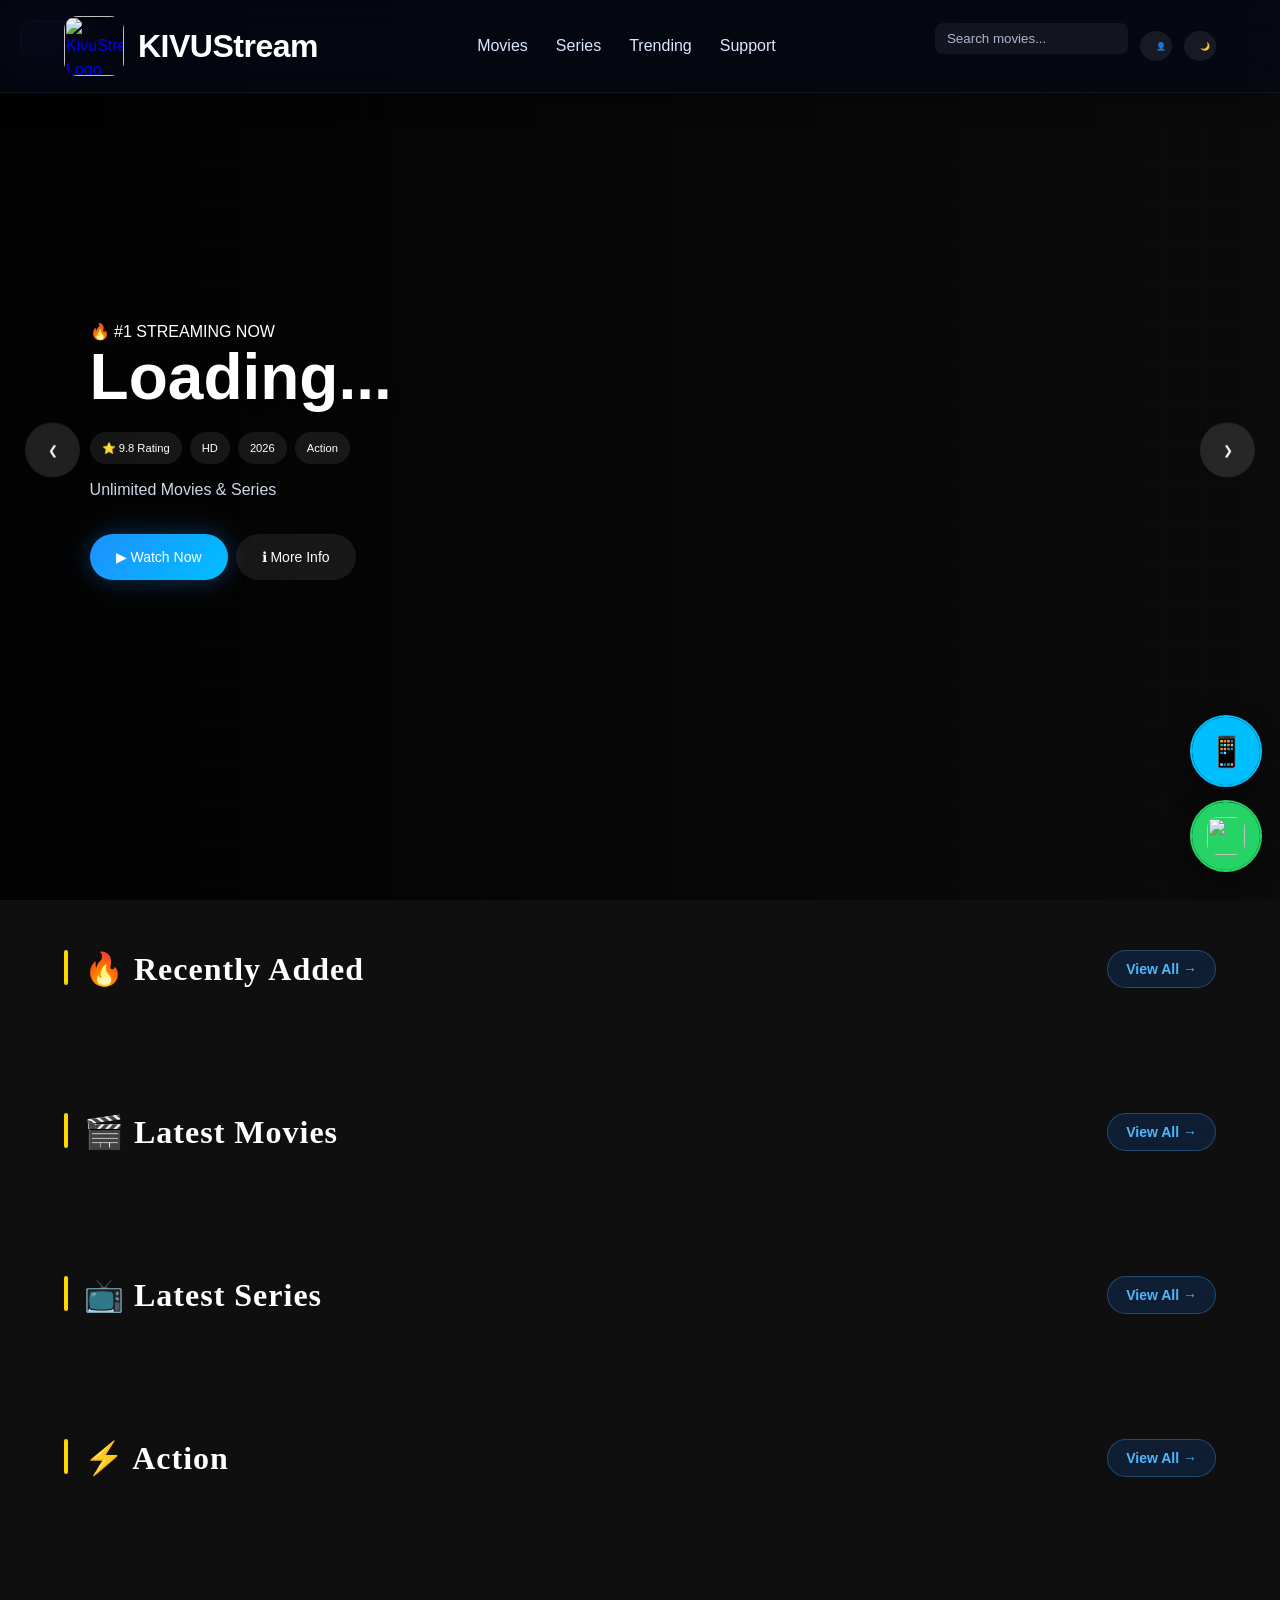
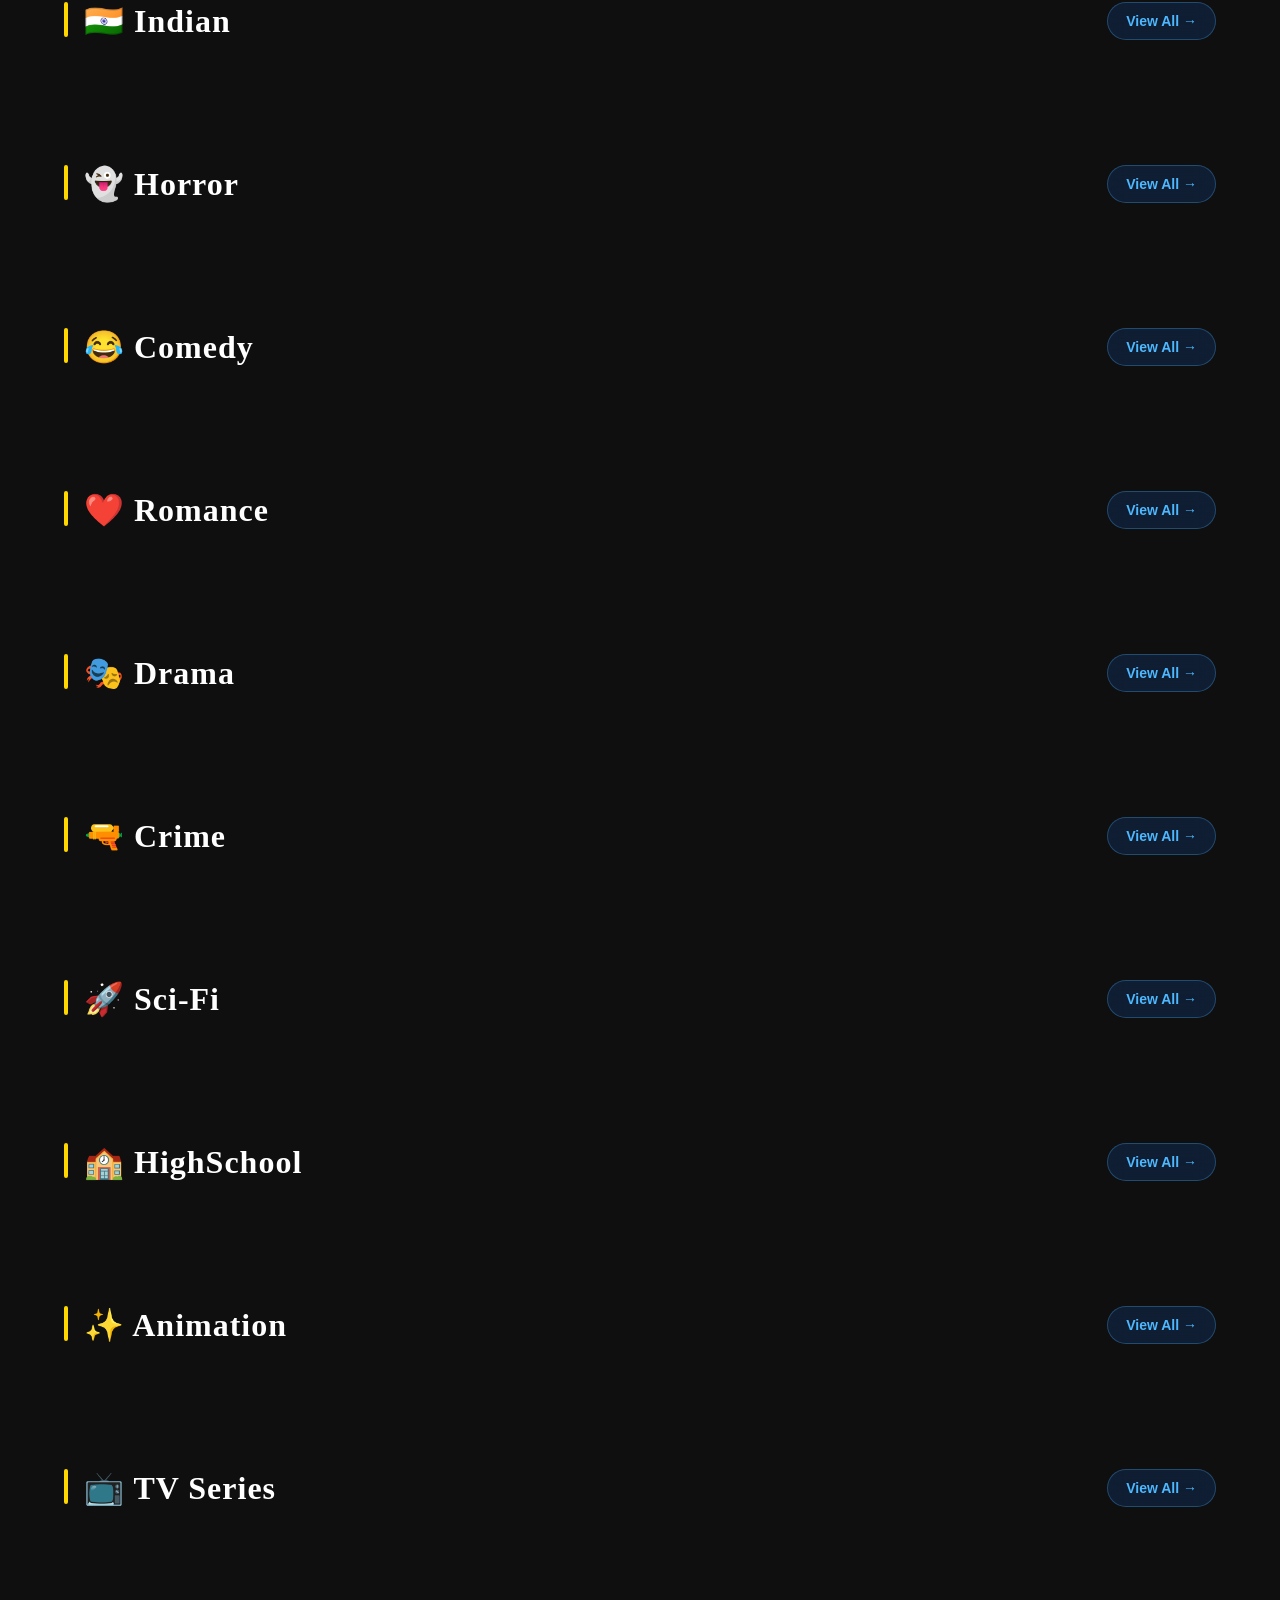
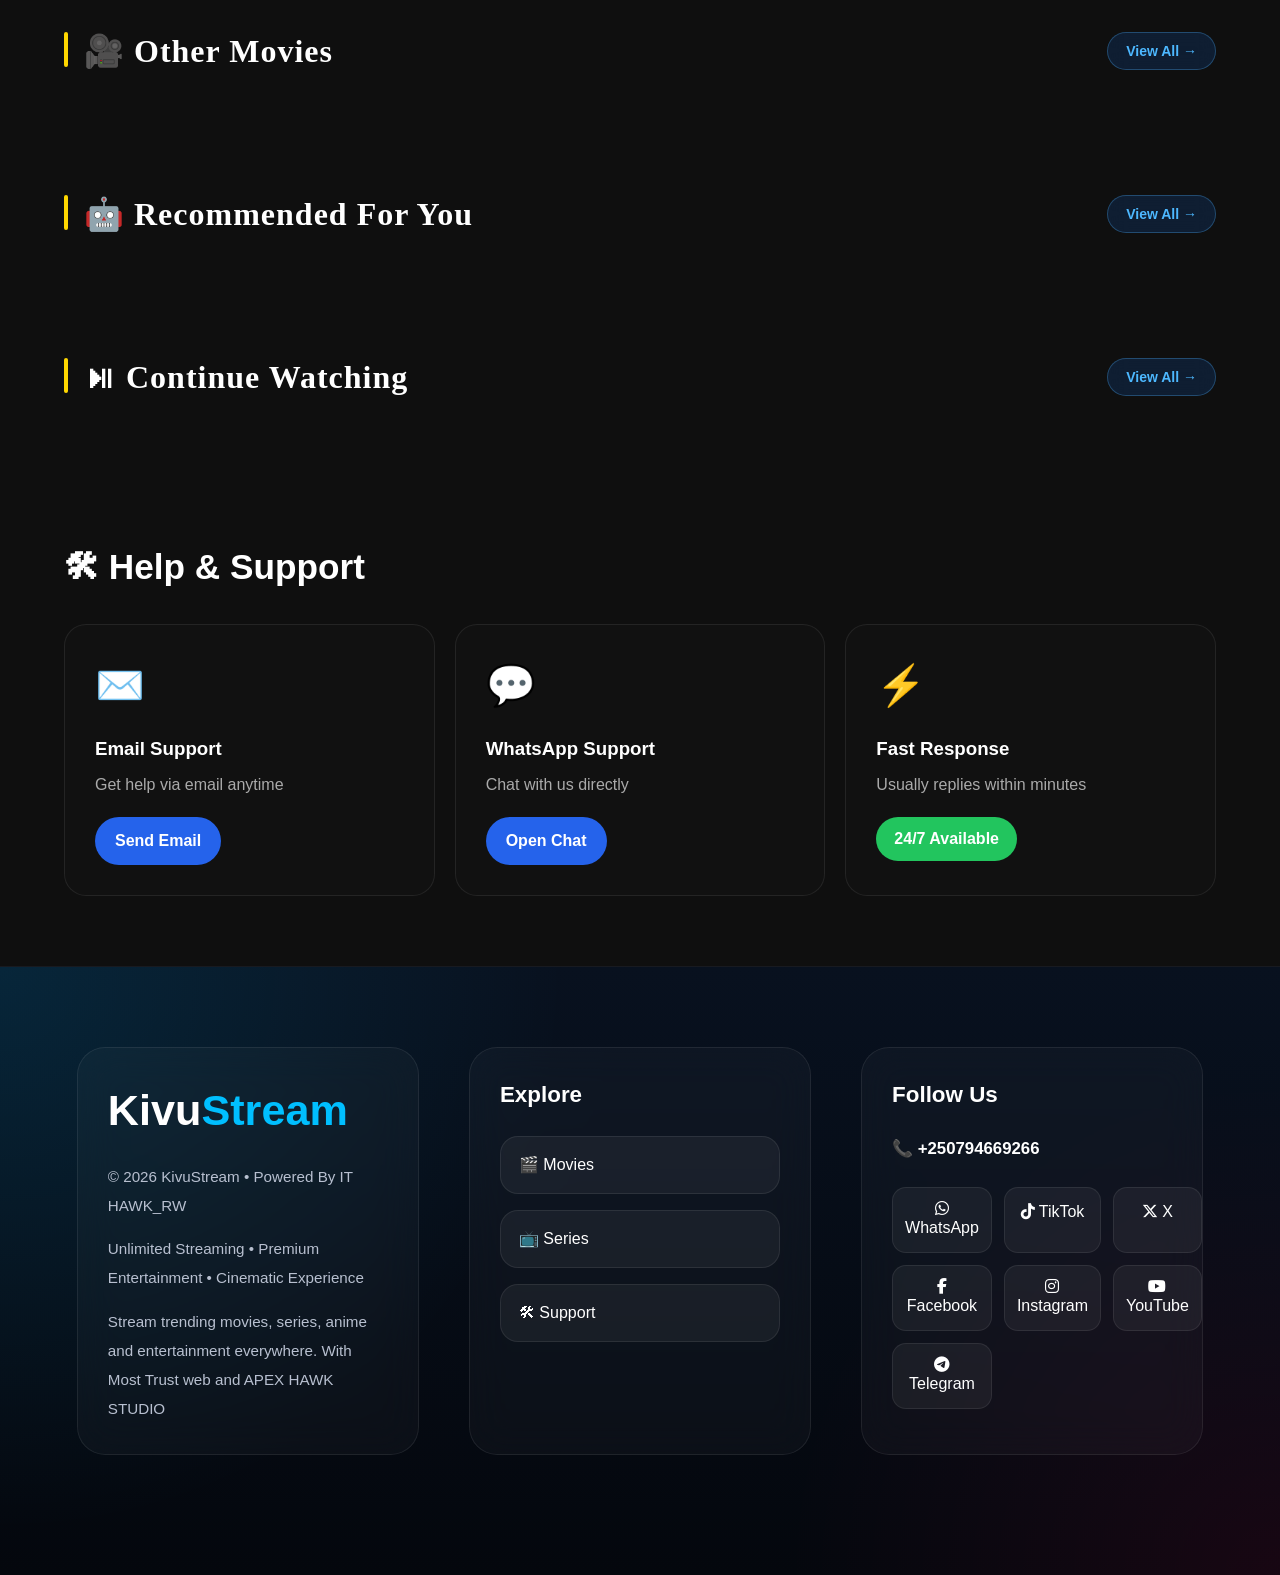
==== commit fba49012: "Update index.html" ====
--- a/index.html
+++ b/index.html
@@ -766,6 +766,7 @@
 <span>Telegram</span>
 
 </a>
+  </footer>
        <a
 href="tel:+250794669266"
 class="call-float">
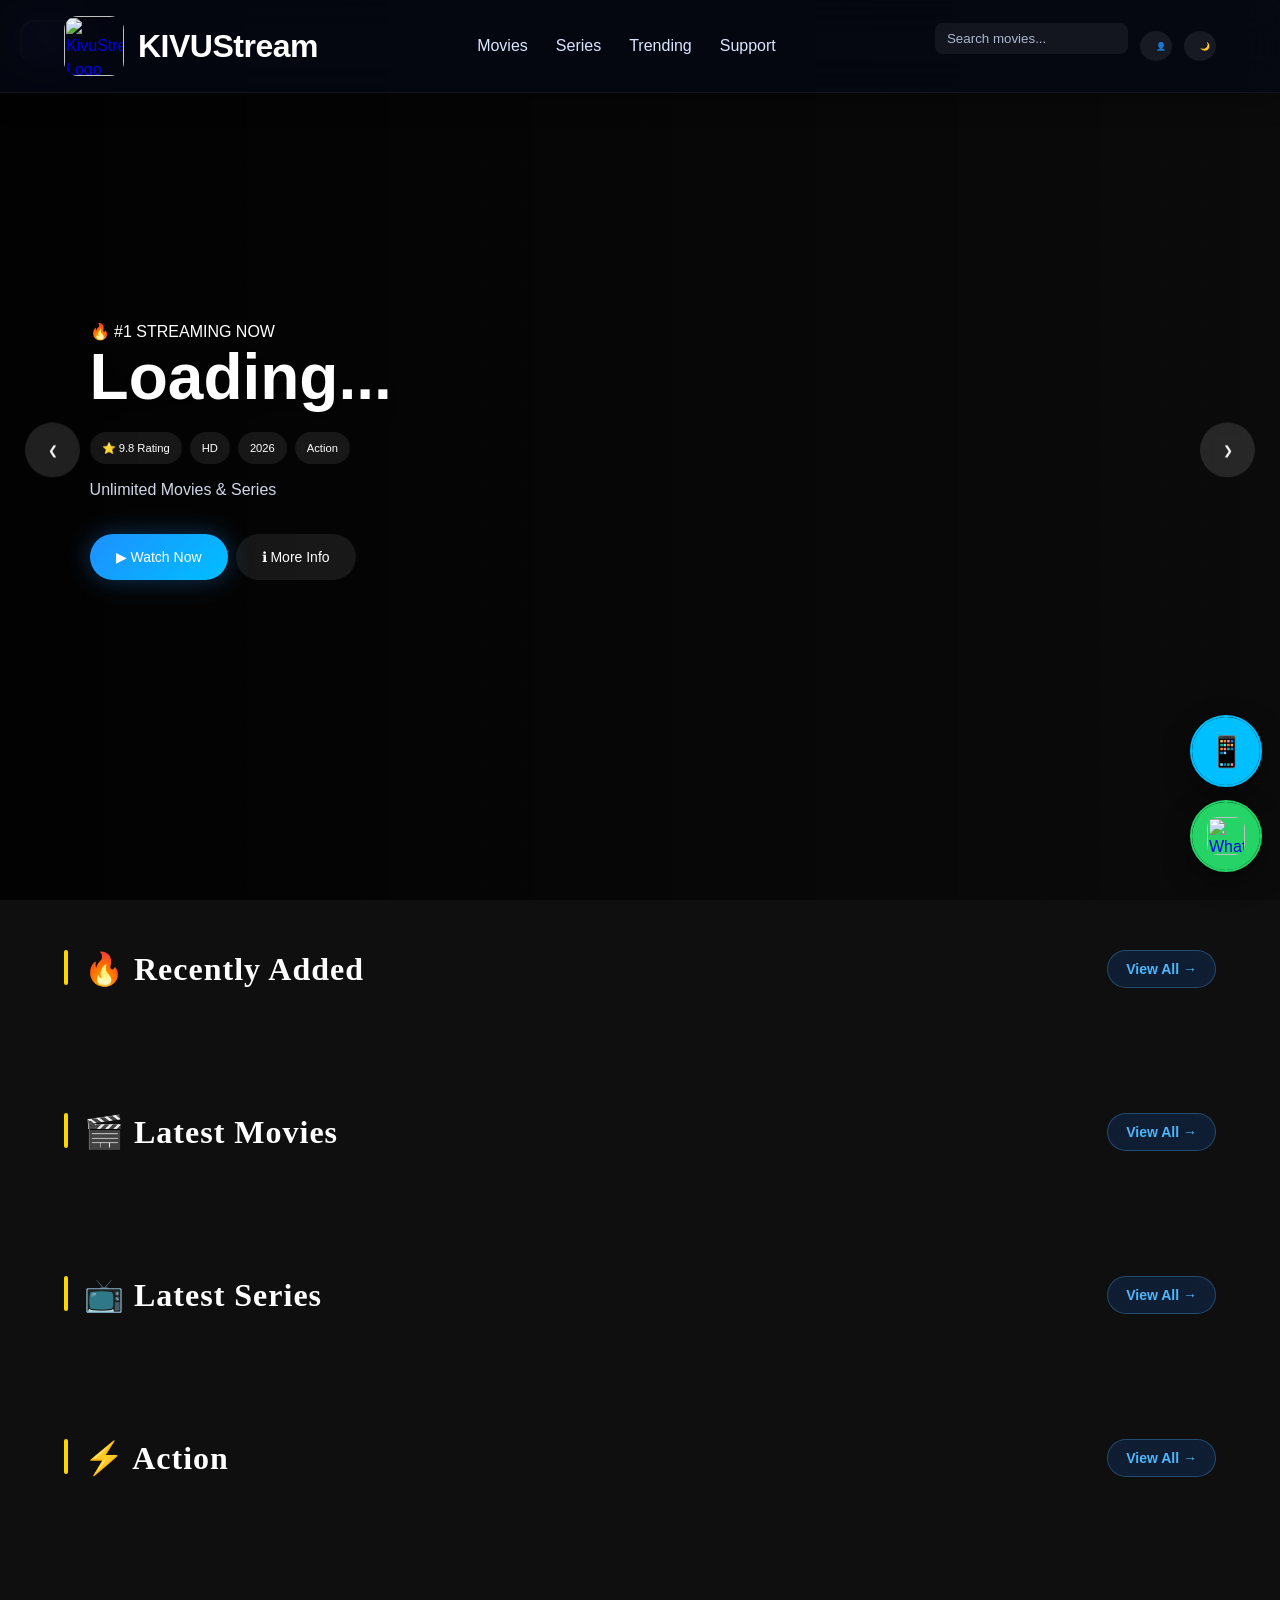
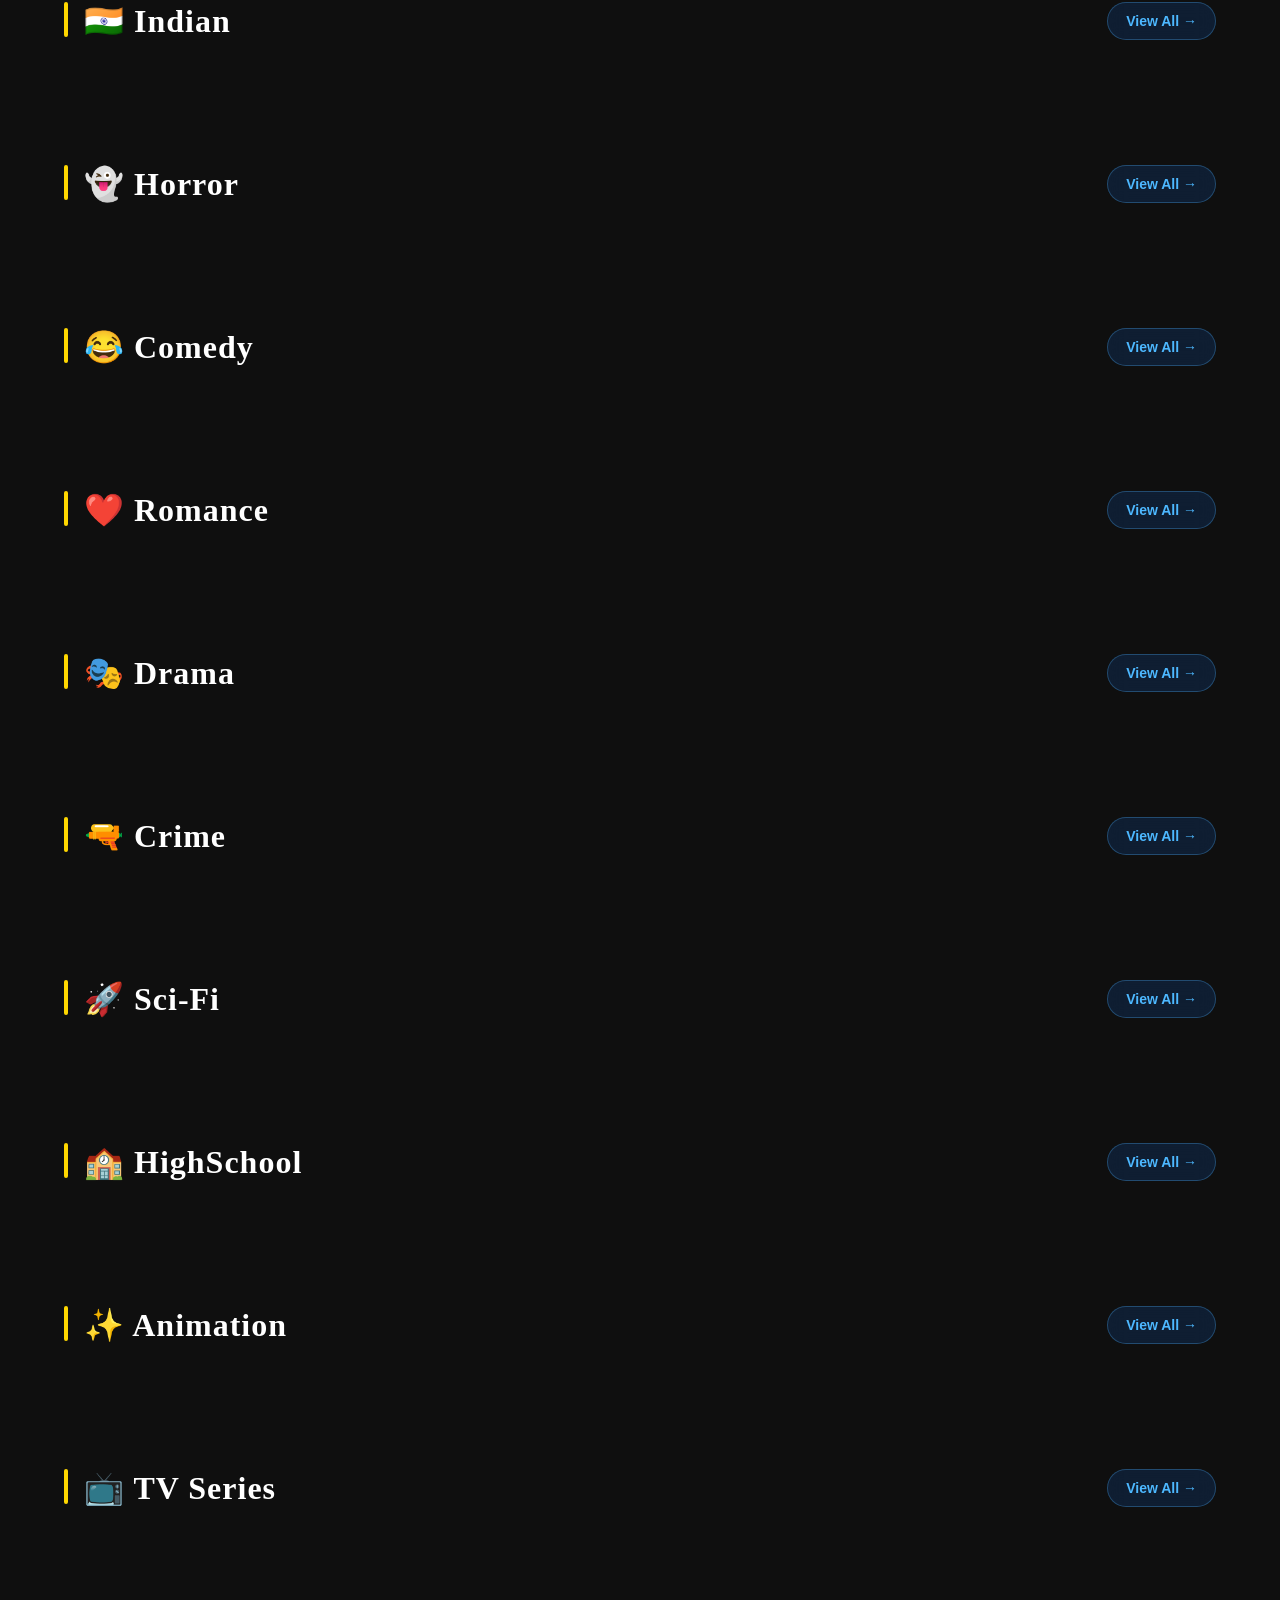
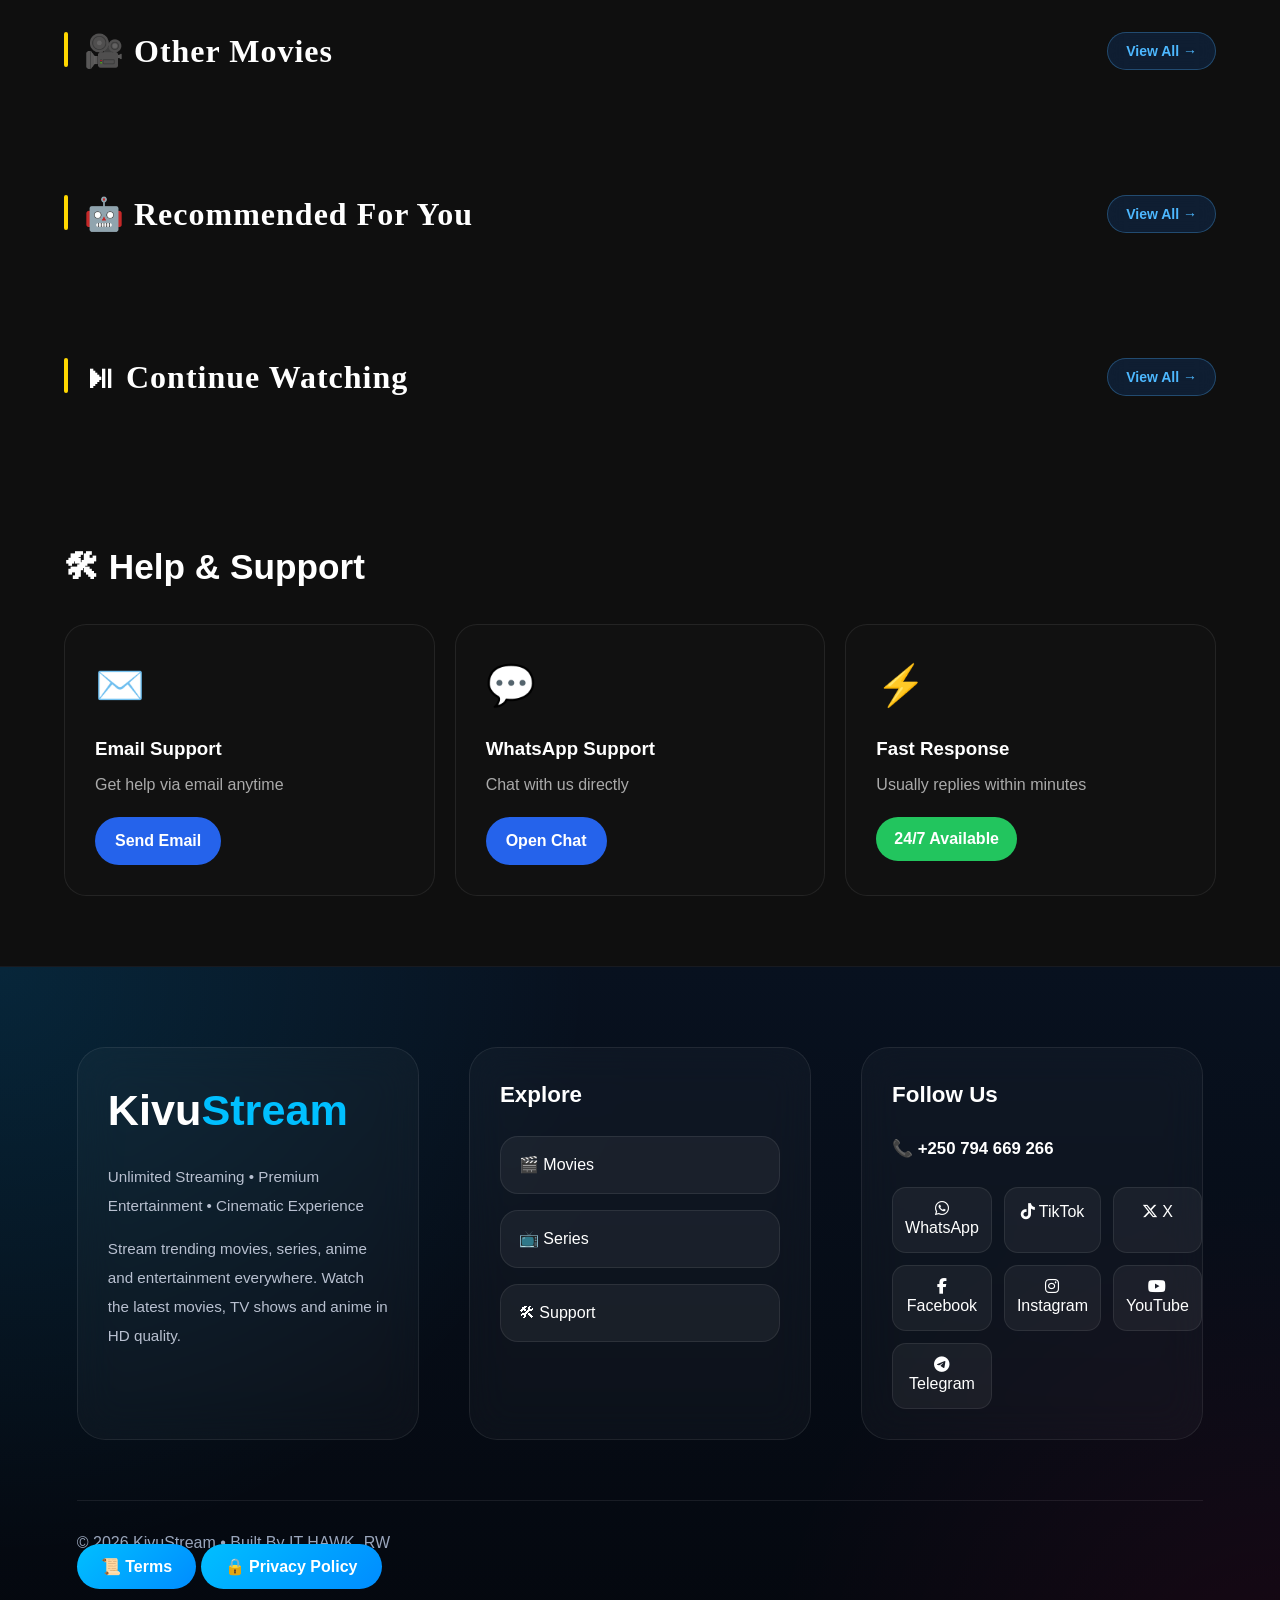
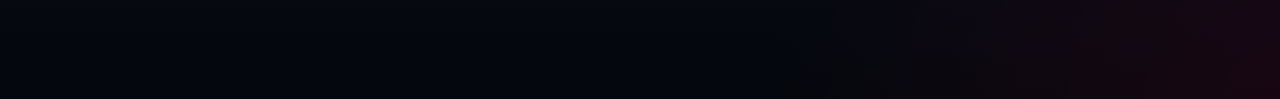
==== commit 36e81c13: "Update index.html" ====
--- a/index.html
+++ b/index.html
@@ -667,17 +667,13 @@
                 Kivu<span>Stream</span>
             </h2>
 
-            <p class="copyright-text">
-                © 2026 KivuStream • Powered By IT HAWK_RW
-            </p>
-
             <p class="footer-description">
                 Unlimited Streaming • Premium Entertainment • Cinematic Experience
             </p>
 
             <p class="footer-description">
                 Stream trending movies, series, anime and entertainment everywhere.
-                With Most Trust web and APEX HAWK STUDIO
+                Watch the latest movies, TV shows and anime in HD quality.
             </p>
 
         </div>
@@ -707,81 +703,84 @@
             <h3>Follow Us</h3>
 
             <div class="phone-number">
-                📞 +250794669266
+                📞 +250 794 669 266
             </div>
-<div class="footer-social-grid">
+
+            <div class="footer-social-grid">
+
+                <a href="https://wa.me/250794669266" target="_blank">
+                    <i class="fab fa-whatsapp"></i>
+                    <span>WhatsApp</span>
+                </a>
+
+                <a href="https://www.tiktok.com/@mrhawk733" target="_blank">
+                    <i class="fab fa-tiktok"></i>
+                    <span>TikTok</span>
+                </a>
+
+                <a href="https://x.com/mrhawk2007" target="_blank">
+                    <i class="fab fa-x-twitter"></i>
+                    <span>X</span>
+                </a>
+
+                <a href="https://www.facebook.com/mrhawk734" target="_blank">
+                    <i class="fab fa-facebook-f"></i>
+                    <span>Facebook</span>
+                </a>
+
+                <a href="https://www.instagram.com/hawk_mrperfect/" target="_blank">
+                    <i class="fab fa-instagram"></i>
+                    <span>Instagram</span>
+                </a>
+
+                <a href="https://youtube.com/@mrhawk_rw" target="_blank">
+                    <i class="fab fa-youtube"></i>
+                    <span>YouTube</span>
+                </a>
+
+                <a href="https://t.me/it_hawk_rw" target="_blank">
+                    <i class="fab fa-telegram"></i>
+                    <span>Telegram</span>
+                </a>
+
+            </div>
+
+        </div>
+
+    </div>
+
+    <!-- FOOTER BOTTOM -->
+    <div class="footer-bottom">
+
+        <div class="footer-bottom-content">
+
+            <span>
+                © 2026 KivuStream • Built By IT HAWK_RW
+            </span>
+
+            <div class="footer-bottom-links">
+                <a href="/terms.html">📜 Terms</a>
+                <a href="/privacy.html">🔒 Privacy Policy</a>
+            </div>
+
+        </div>
+
+    </div>
+
+</footer>
+
+<!-- FLOATING BUTTONS -->
+
+<a href="tel:+250794669266" class="call-float">
+    📱
+</a>
 
 <a href="https://wa.me/250794669266"
-target="_blank">
-
-<i class="fab fa-whatsapp"></i>
-<span>WhatsApp</span>
-
-</a>
-
-<a href="https://www.tiktok.com/@mrhawk733"
-target="_blank">
-
-<i class="fab fa-tiktok"></i>
-<span>TikTok</span>
-
-</a>
-
-<a href="https://x.com/mrhawk2007"
-target="_blank">
-
-<i class="fab fa-x-twitter"></i>
-<span>X</span>
-
-</a>
-
-<a href="https://www.facebook.com/mrhawk734"
-target="_blank">
-
-<i class="fab fa-facebook-f"></i>
-<span>Facebook</span>
-
-</a>
-
-<a href="https://www.instagram.com/hawk_mrperfect/"
-target="_blank">
-
-<i class="fab fa-instagram"></i>
-<span>Instagram</span>
-
-</a>
-
-<a href="https://youtube.com/@mrhawk_rw"
-target="_blank">
-
-<i class="fab fa-youtube"></i>
-<span>YouTube</span>
-
-</a>
-
-<a href="https://t.me/it_hawk_rw"
-target="_blank">
-
-<i class="fab fa-telegram"></i>
-<span>Telegram</span>
-
-</a>
-  </footer>
-       <a
-href="tel:+250794669266"
-class="call-float">
-
-📱
-
-</a>
-
-<a
-href="https://wa.me/250794669266"
-class="whatsapp-float"
-target="_blank">
-
-<img
-src="https://upload.wikimedia.org/wikipedia/commons/6/6b/WhatsApp.svg">
+   class="whatsapp-float"
+   target="_blank">
+
+    <img src="https://upload.wikimedia.org/wikipedia/commons/6/6b/WhatsApp.svg"
+         alt="WhatsApp">
 
 </a>
           <!-- =========================
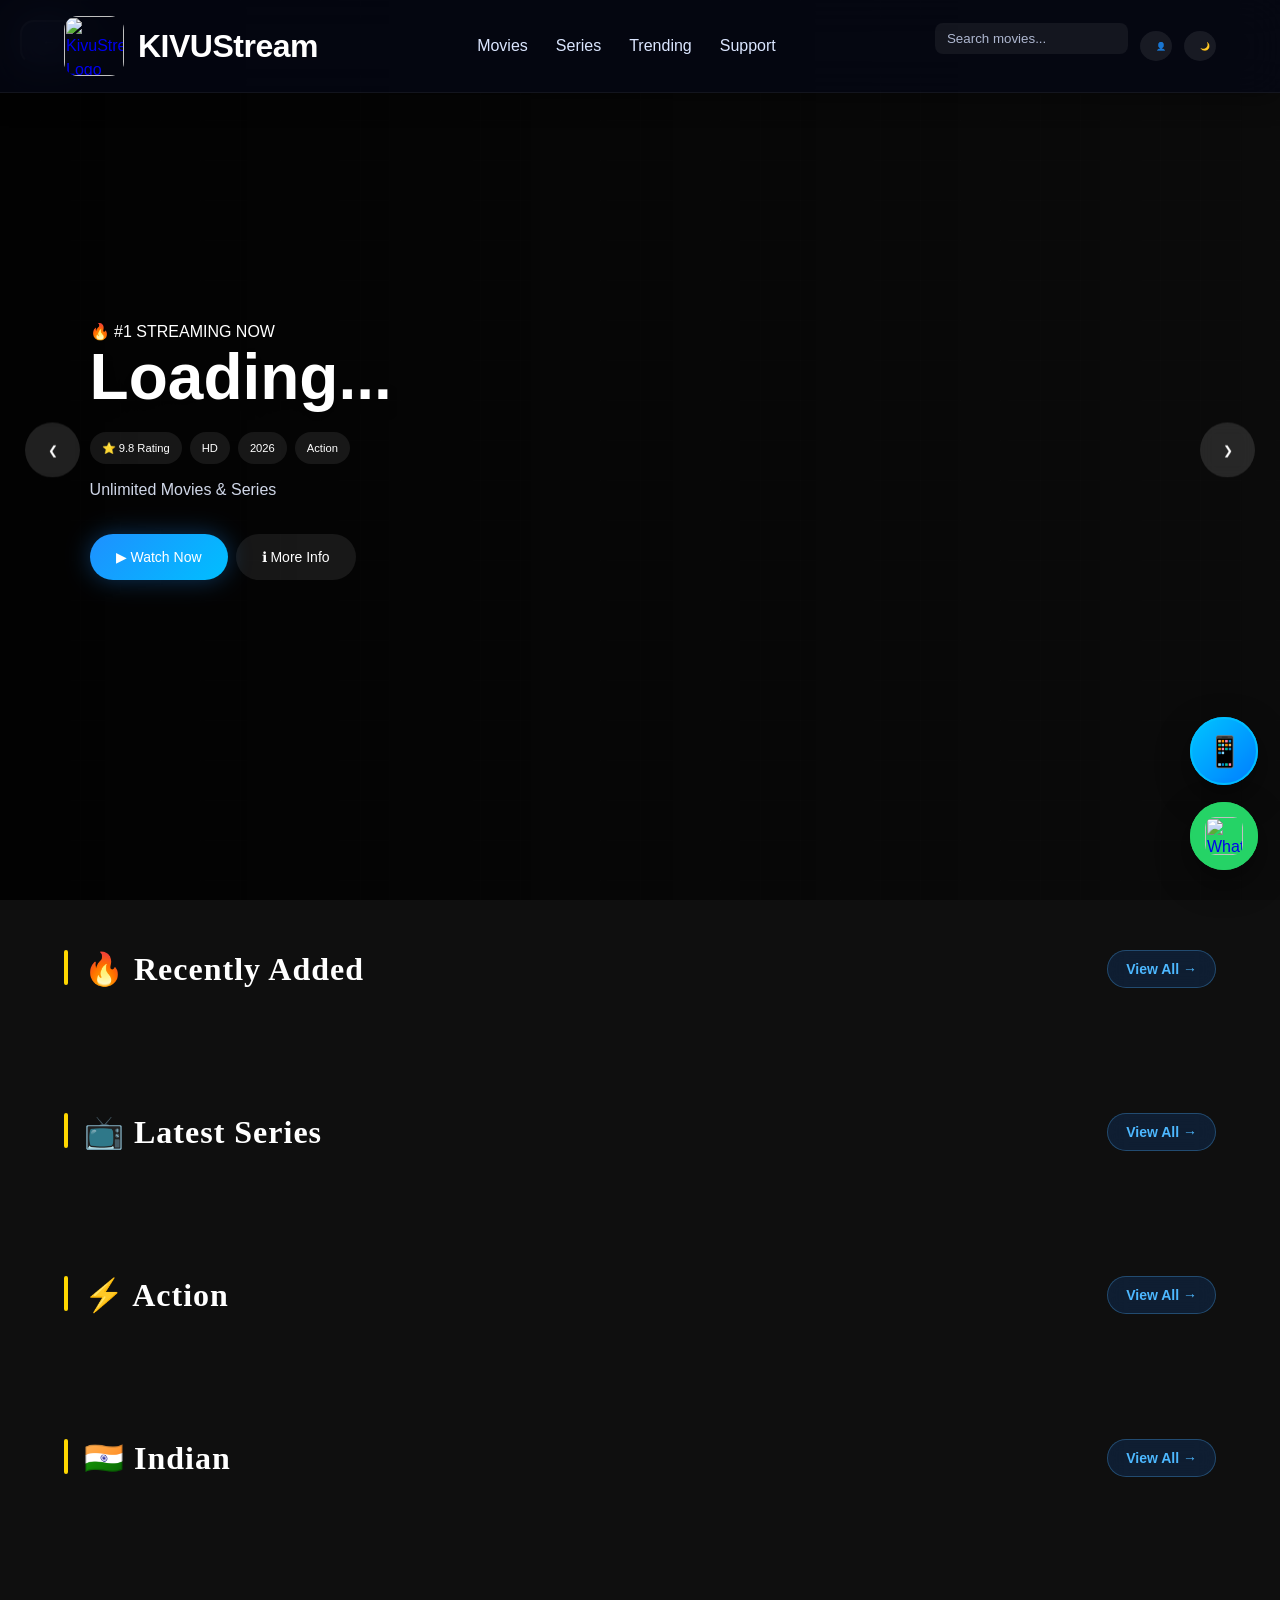
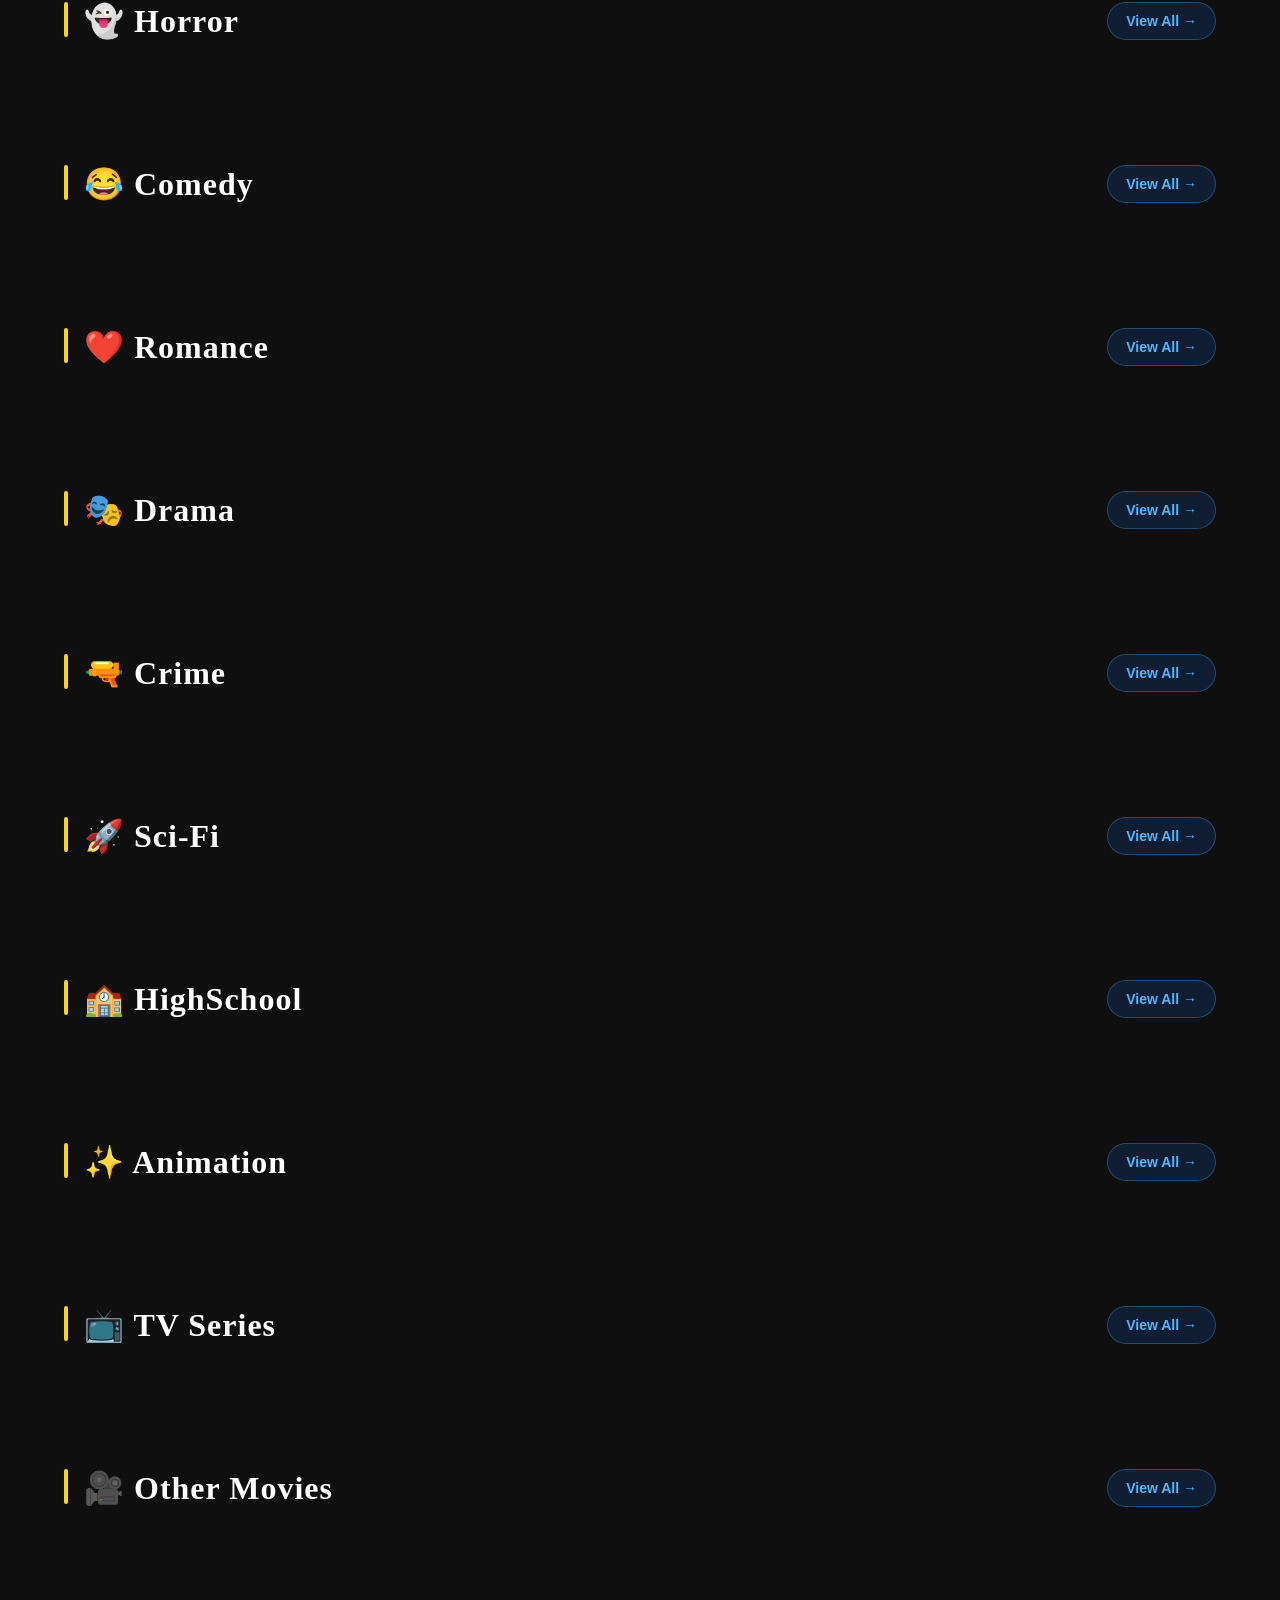
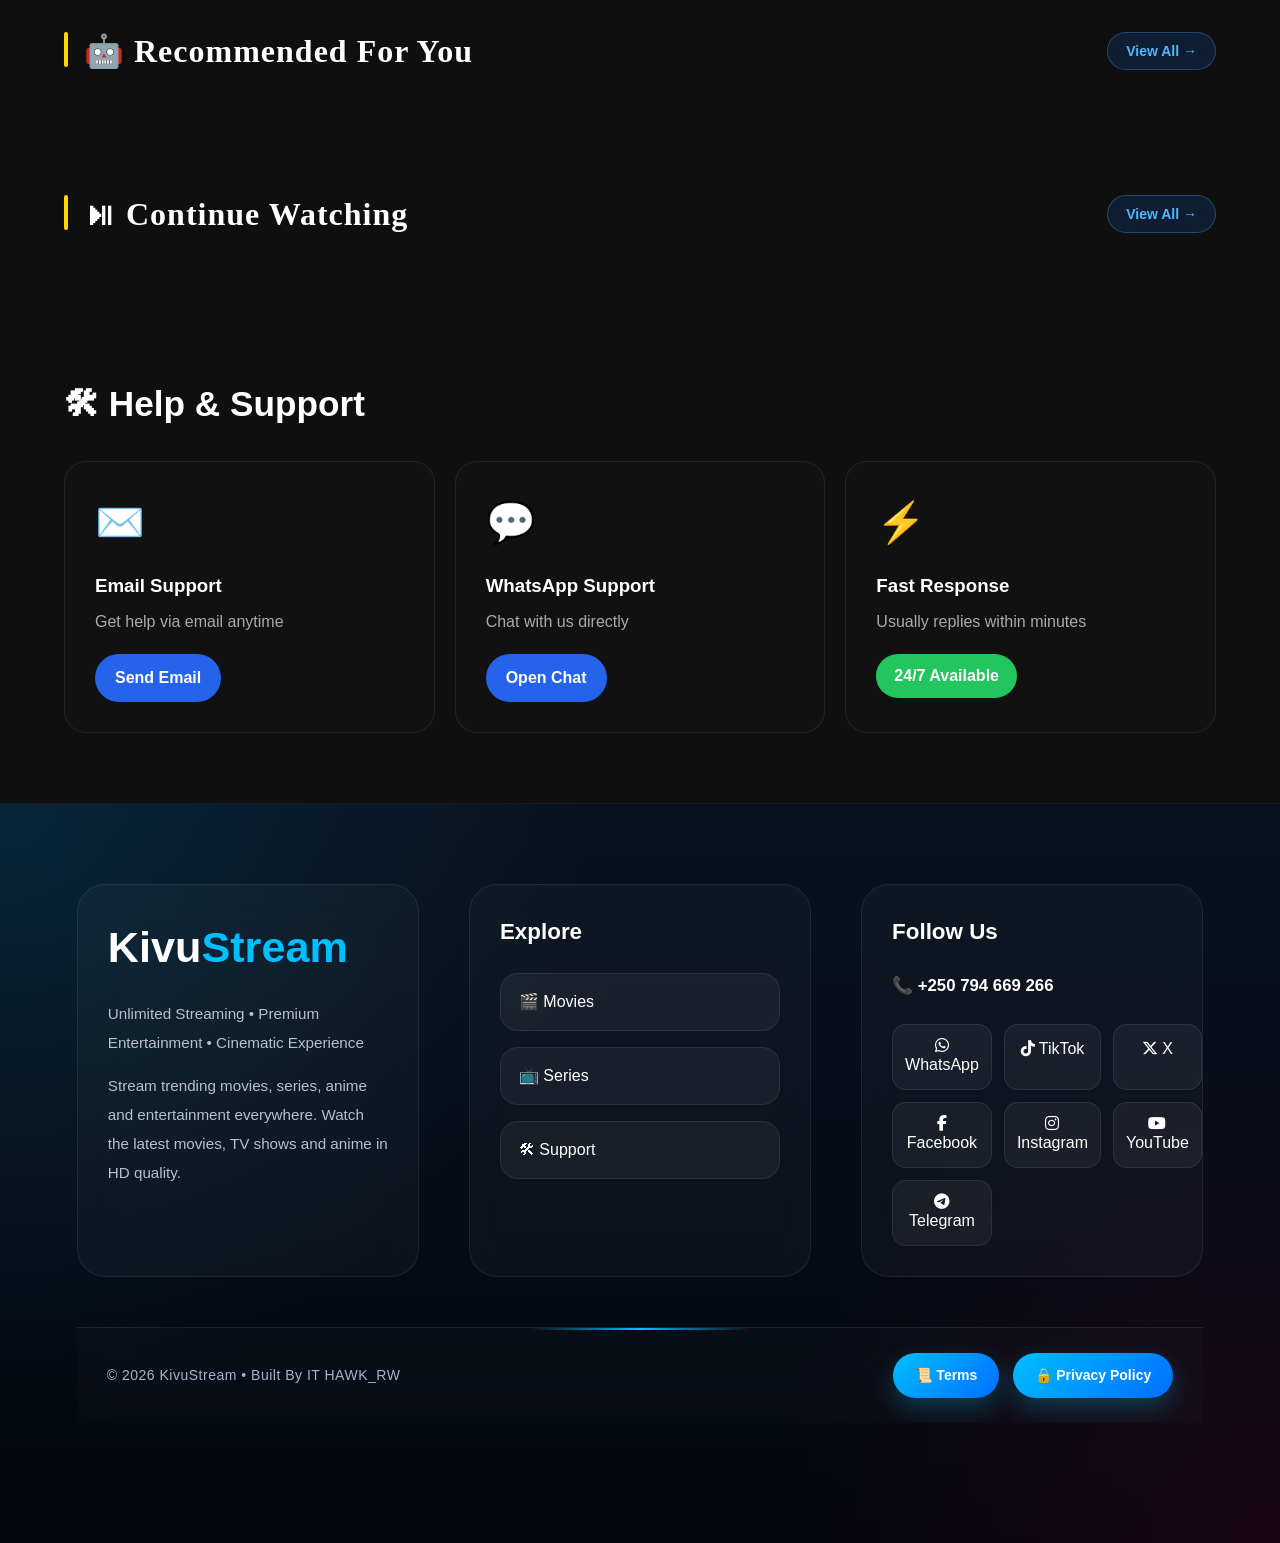
==== commit 9448b7fb: "Update index.html" ====
--- a/index.html
+++ b/index.html
@@ -220,31 +220,6 @@
 
 </section>
 <!-- =========================
-     LATEST MOVIES
-========================= -->
-
-<section class="section" id="latestMovies">
-
-<div class="section-header">
-
-<h2>🎬 Latest Movies</h2>
-
-<button
-class="view-all-btn"
-onclick="openSection('movie')">
-
-View All →
-
-</button>
-
-</div>
-
-<div id="movies-container" class="movies-row"></div>
-
-</section>
-
-
-<!-- =========================
      LATEST SERIES
 ========================= -->
 
--- a/style.css
+++ b/style.css
@@ -4510,67 +4510,188 @@
 }
 
 /* =========================================
-   FOOTER BOTTOM
+   PREMIUM FOOTER BOTTOM
 ========================================= */
 
 .footer-bottom{
 
-    margin-top:60px;
-
-    padding-top:30px;
+    margin-top:50px;
 
     border-top:1px solid rgba(255,255,255,.08);
 
+    background:rgba(255,255,255,.02);
+
+    backdrop-filter:blur(12px);
+
+    padding:25px 30px;
+
+    position:relative;
+
+    overflow:hidden;
+}
+
+.footer-bottom::before{
+
+    content:"";
+
+    position:absolute;
+
+    top:0;
+    left:50%;
+
+    transform:translateX(-50%);
+
+    width:220px;
+    height:2px;
+
+    background:linear-gradient(
+        90deg,
+        transparent,
+        #00bfff,
+        transparent
+    );
+}
+
+.footer-bottom-content{
+
+    max-width:1400px;
+
+    margin:auto;
+
     display:flex;
 
     justify-content:space-between;
 
     align-items:center;
 
-    gap:15px;
-
     flex-wrap:wrap;
 
-    color:#9aa6bc;
-}
-
-/* =========================================
-   TERMS & PRIVACY PREMIUM
-========================================= */
-
-.footer-bottom a{
+    gap:20px;
+}
+
+/* COPYRIGHT */
+
+.footer-bottom-content span{
+
+    color:#a8b3cf;
+
+    font-size:14px;
+
+    font-weight:500;
+
+    letter-spacing:.5px;
+}
+
+/* LINKS */
+
+.footer-bottom-links{
+
+    display:flex;
+
+    align-items:center;
+
+    gap:14px;
+
+    flex-wrap:wrap;
+}
+
+.footer-bottom-links a{
 
     text-decoration:none;
 
     color:#fff;
 
-    background:
-    linear-gradient(
+    padding:12px 22px;
+
+    border-radius:50px;
+
+    font-size:14px;
+
+    font-weight:700;
+
+    background:linear-gradient(
         135deg,
         #00bfff,
-        #008cff
+        #006eff
     );
 
-    padding:14px 24px;
-
-    border-radius:50px;
-
-    font-weight:700;
-
-    transition:.35s;
-}
-
-.footer-bottom a:hover{
+    box-shadow:
+    0 10px 25px rgba(0,191,255,.25);
+
+    transition:all .35s ease;
+
+    position:relative;
+
+    overflow:hidden;
+}
+
+/* Shine Effect */
+
+.footer-bottom-links a::before{
+
+    content:"";
+
+    position:absolute;
+
+    top:0;
+    left:-100%;
+
+    width:100%;
+    height:100%;
+
+    background:linear-gradient(
+        90deg,
+        transparent,
+        rgba(255,255,255,.3),
+        transparent
+    );
+
+    transition:.7s;
+}
+
+.footer-bottom-links a:hover::before{
+
+    left:100%;
+}
+
+.footer-bottom-links a:hover{
 
     transform:
     translateY(-4px)
     scale(1.05);
 
     box-shadow:
-    0 15px 35px
-    rgba(0,191,255,.4);
-}
-
+    0 15px 35px rgba(0,191,255,.45);
+}
+
+/* MOBILE */
+
+@media (max-width:768px){
+
+    .footer-bottom{
+
+        padding:20px;
+    }
+
+    .footer-bottom-content{
+
+        flex-direction:column;
+
+        text-align:center;
+    }
+
+    .footer-bottom-links{
+
+        justify-content:center;
+    }
+
+    .footer-bottom-links a{
+
+        padding:11px 18px;
+
+        font-size:13px;
+    }
+}
 /* ===================================
    PREMIUM FLOAT BUTTONS
 =================================== */
@@ -4580,7 +4701,7 @@
 
     position:fixed;
 
-    right:20px;
+    right:22px;
 
     width:68px;
     height:68px;
@@ -4595,17 +4716,25 @@
 
     text-decoration:none;
 
+    backdrop-filter:blur(12px);
+
     box-shadow:
-    0 10px 30px rgba(0,0,0,.45);
+    0 12px 35px rgba(0,0,0,.45);
 
     animation:float 3s ease-in-out infinite;
+
+    transition:all .3s ease;
 }
 
 .call-float{
 
     bottom:115px;
 
-    background:#00bfff;
+    background:linear-gradient(
+        135deg,
+        #00c6ff,
+        #007bff
+    );
 
     color:#fff;
 
@@ -4620,8 +4749,14 @@
 }
 
 .whatsapp-float img{
+
     width:38px;
-}
+    height:38px;
+
+    object-fit:contain;
+}
+
+/* Pulse Rings */
 
 .call-float::before,
 .whatsapp-float::before{
@@ -4630,8 +4765,7 @@
 
     position:absolute;
 
-    width:100%;
-    height:100%;
+    inset:0;
 
     border-radius:50%;
 
@@ -4639,22 +4773,28 @@
 }
 
 .call-float::before{
+
     border:2px solid #00bfff;
 }
 
 .whatsapp-float::before{
+
     border:2px solid #25d366;
 }
 
 @keyframes pulse{
 
     0%{
+
         transform:scale(1);
+
         opacity:1;
     }
 
     100%{
-        transform:scale(1.8);
+
+        transform:scale(1.9);
+
         opacity:0;
     }
 }
@@ -4662,10 +4802,12 @@
 @keyframes float{
 
     0%,100%{
+
         transform:translateY(0);
     }
 
     50%{
+
         transform:translateY(-10px);
     }
 }
@@ -4674,9 +4816,58 @@
 .whatsapp-float:hover{
 
     transform:
-    scale(1.15);
+    translateY(-5px)
+    scale(1.12);
 
     animation:none;
+}
+
+/* =========================================
+   MOBILE RESPONSIVE
+========================================= */
+
+@media (max-width:768px){
+
+    .footer-bottom{
+
+        flex-direction:column;
+
+        text-align:center;
+
+        gap:18px;
+    }
+
+    .footer-links{
+
+        justify-content:center;
+    }
+
+    .footer-links a{
+
+        padding:12px 20px;
+
+        font-size:13px;
+    }
+
+    .call-float,
+    .whatsapp-float{
+
+        width:60px;
+        height:60px;
+    }
+
+    .call-float{
+
+        bottom:100px;
+
+        font-size:26px;
+    }
+
+    .whatsapp-float img{
+
+        width:34px;
+        height:34px;
+    }
 }
 /* =========================================
    MOBILE NAV
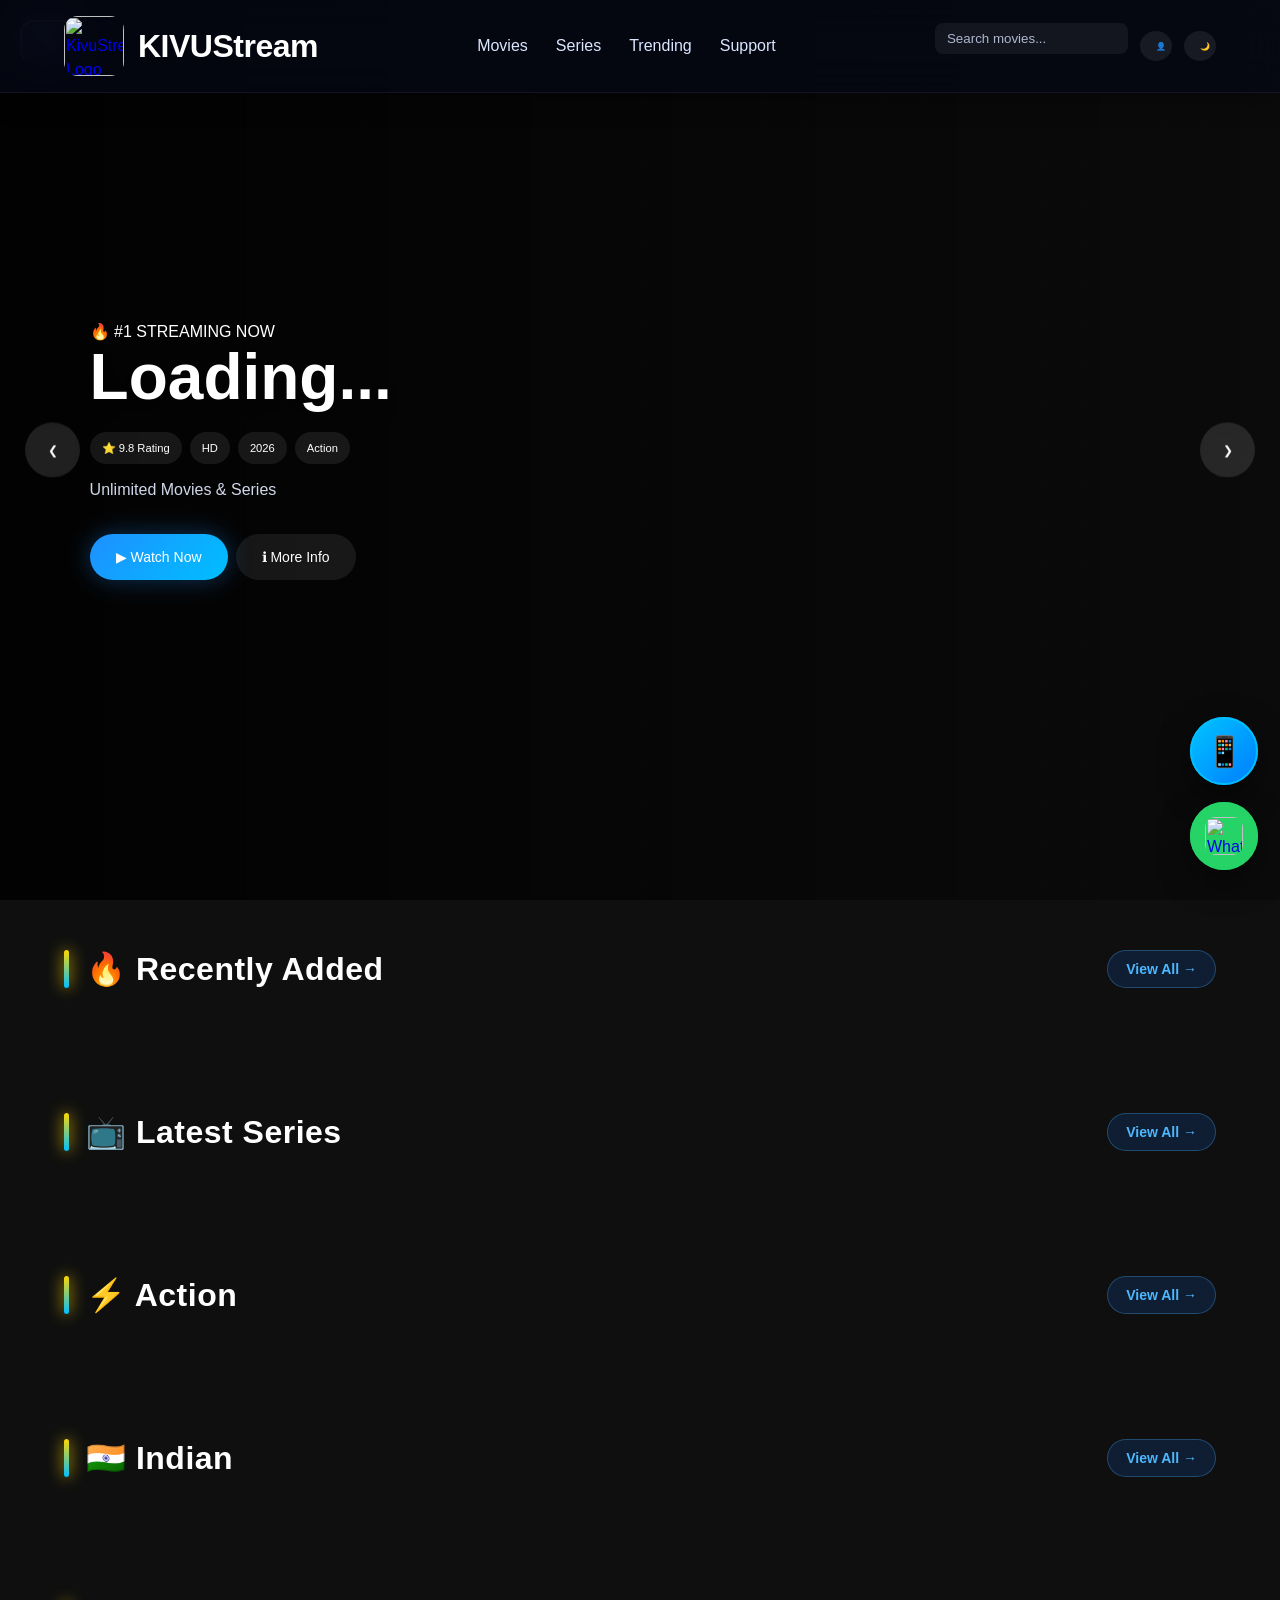
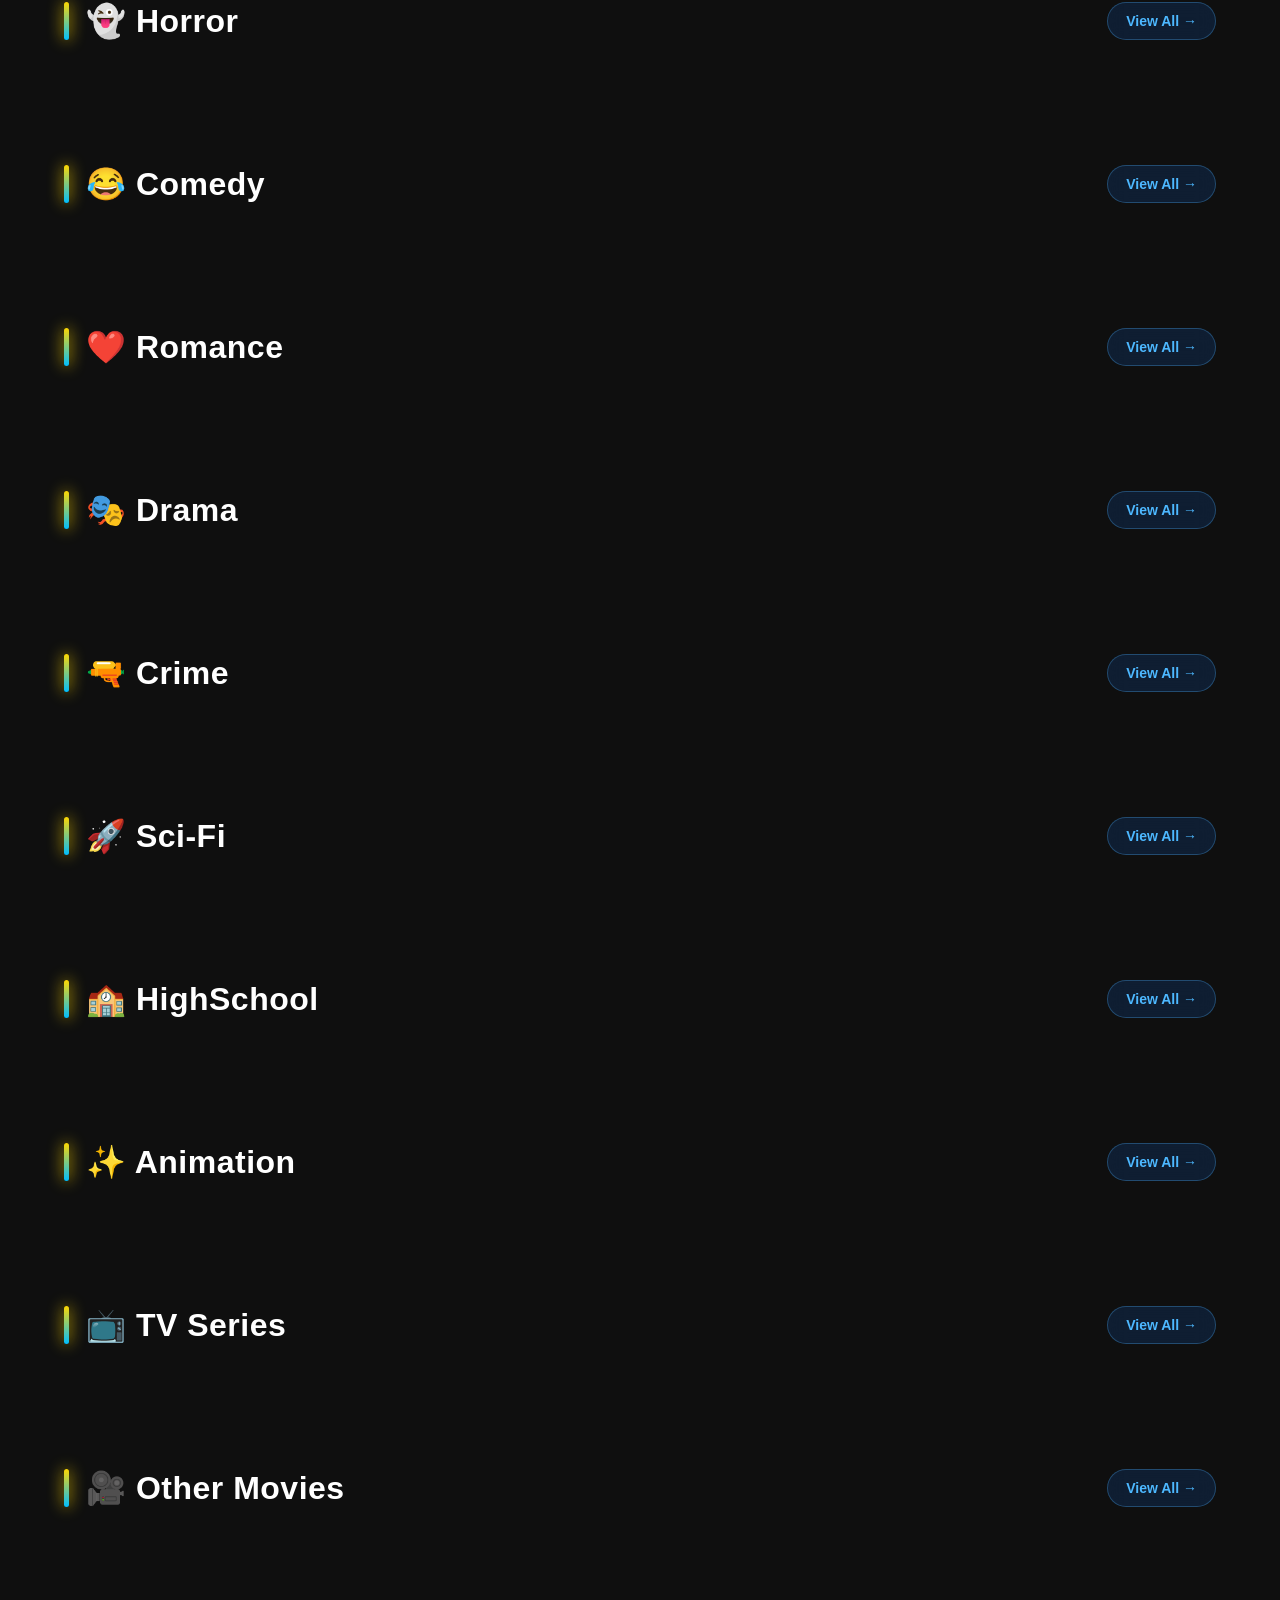
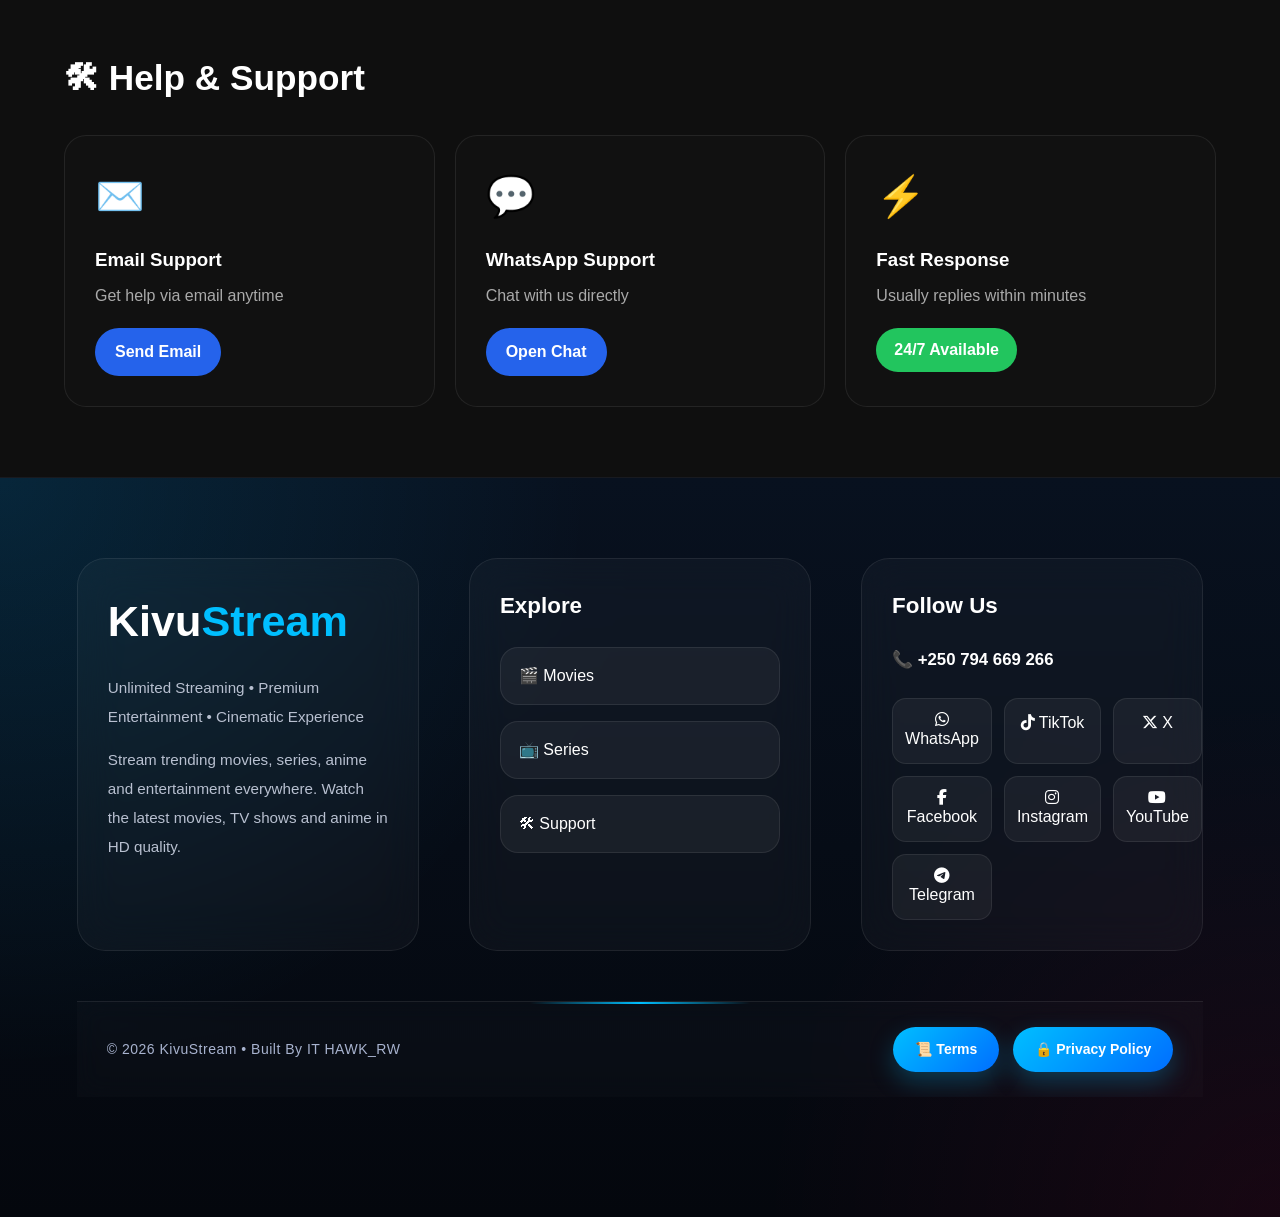
==== commit 3feaad48: "Update index.html" ====
--- a/index.html
+++ b/index.html
@@ -523,55 +523,6 @@
 <div id="othermovies-container" class="movies-row"></div>
 
 </section>
-<!-- =========================
-   RECOMANDED
-========================= -->
-
-<section class="section">
-
-<div class="section-header">
-
-<h2>🤖 Recommended For You</h2>
-
-<button
-class="view-all-btn"
-onclick="openSection('recommended')">
-
-View All →
-
-</button>
-
-</div>
-
-<div id="updates-container" class="movies-row"></div>
-
-</section>
-
-
-<!-- =========================
-     CONTINUE WATCHING
-========================= -->
-
-<section class="section">
-
-<div class="section-header">
-
-<h2>⏯ Continue Watching</h2>
-
-<button
-class="view-all-btn"
-onclick="openSection('continue')">
-
-View All →
-
-</button>
-
-</div>
-
-<div id="continue-container" class="movies-row"></div>
-
-</section>
-
   <!-- =========================
      ABOUT & SUPPORT PRO
 ========================= -->
--- a/style.css
+++ b/style.css
@@ -1141,198 +1141,356 @@
   transform:translateX(100%);
 }
 /* ===================================
-   PREMIUM MOVIE CARDS
+   ULTRA PREMIUM MOVIE CARDS
 =================================== */
 
 .movies-row{
     display:grid;
-    grid-template-columns:repeat(auto-fill,minmax(190px,1fr));
-    gap:22px;
-    margin-top:25px;
-}
-
-.movies-row::-webkit-scrollbar{
-    height:6px;
-}
-
-.movies-row::-webkit-scrollbar-thumb{
-    background:#f5c518;
-    border-radius:50px;
-}
-
+    grid-template-columns:repeat(auto-fill,minmax(180px,1fr));
+    gap:6px;
+    margin-top:20px;
+}
+
+/* CARD */
 .movie-card{
     position:relative;
-    background:linear-gradient(
+    overflow:hidden;
+
+    border-radius:24px;
+
+    background:
+    linear-gradient(
         180deg,
-        rgba(16,18,32,.98),
-        rgba(5,8,20,.98)
+        rgba(15,20,35,.98),
+        rgba(5,8,18,.98)
     );
 
-    border:1px solid rgba(255,215,0,.15);
-    border-radius:22px;
-    overflow:hidden;
-
-    transition:.4s ease;
+    border:1px solid rgba(255,255,255,.08);
+
+    transition:.45s ease;
+
     cursor:pointer;
+
     box-shadow:
-        0 10px 35px rgba(0,0,0,.45);
-
-    height:100%;
-}
-
+    0 15px 40px rgba(0,0,0,.45);
+
+    isolation:isolate;
+}
+
+/* GLOW BORDER */
+.movie-card::before{
+    content:"";
+
+    position:absolute;
+    inset:0;
+
+    border-radius:18px;
+
+    padding:1px;
+
+    background:
+    linear-gradient(
+        135deg,
+        rgba(0,191,255,.6),
+        rgba(255,215,0,.4),
+        rgba(0,191,255,.6)
+    );
+
+    -webkit-mask:
+        linear-gradient(#fff 0 0) content-box,
+        linear-gradient(#fff 0 0);
+
+    -webkit-mask-composite:xor;
+
+    mask-composite:exclude;
+
+    opacity:0;
+
+    transition:.4s;
+}
+
+.movie-card:hover::before{
+    opacity:1;
+}
+
+/* HOVER */
 .movie-card:hover{
-    transform:translateY(-10px);
-    border-color:#ffd700;
+    transform:
+    translateY(-14px)
+    scale(1.03);
+
     box-shadow:
-        0 18px 45px rgba(255,215,0,.18);
-}
-
+    0 25px 60px rgba(0,191,255,.18),
+    0 10px 40px rgba(255,215,0,.12);
+}
+
+/* IMAGE */
 .movie-card img{
     width:100%;
-    height:290px;
+    height:250px;
+
     object-fit:cover;
     display:block;
 
-    border-radius:18px 18px 0 0;
-    transition:.5s;
-}
+    transition:.6s ease;
+}
+
+/* DARK OVERLAY */
+.movie-card::after{
+    content:"";
+
+    position:absolute;
+    left:0;
+    right:0;
+    bottom:0;
+
+    height:45%;
+
+    background:
+    linear-gradient(
+        transparent,
+        rgba(0,0,0,.95)
+    );
+
+    pointer-events:none;
+}
+
 .movie-card:hover img{
-    transform:scale(1.05);
-}
+    transform:scale(1.12);
+}
+
+/* INFO */
 .movie-info{
-    padding:16px;
-}
-
+    position:relative;
+    z-index:5;
+
+    padding:14px;
+}
+
+/* TITLE */
 .movie-title{
-    font-family:Georgia, serif;
     color:#fff;
-    font-size:1.2rem;
-    font-weight:700;
-    line-height:1.4;
-
-    margin-bottom:12px;
+
+    font-size:1rem;
+
+    font-weight:600;
+
+    line-height:1.35;
+
+    margin-bottom:6px;
 
     display:-webkit-box;
     -webkit-line-clamp:2;
     -webkit-box-orient:vertical;
     overflow:hidden;
-}
-
+
+    text-shadow:
+    0 2px 8px rgba(0,0,0,.5);
+}
+
+/* META */
 .movie-meta{
     display:flex;
     justify-content:space-between;
     align-items:center;
-    color:#c8ccd8;
+
+    color:#cbd3e3;
+
     font-size:.9rem;
-    margin-bottom:10px;
-}
+
+    margin-top:8px;
+}
+
 .movie-rating{
-    color:#f5c518;
-    font-weight:700;
+    color:#ffd700;
+    font-weight:800;
 }
 
 /* TYPE BADGE */
+.movie-badge,
 .type-badge{
     position:absolute;
-    top:14px;
-    left:14px;
-
-    background:#000;
+    top:10px;
+    left:10px;
+
+    background:
+    linear-gradient(
+        135deg,
+        #000,
+        #161616
+    );
+
     color:#fff;
 
-    padding:7px 12px;
-
-    border-radius:30px;
-
-    font-size:.75rem;
+    padding:9px 12px;
+
+    border-radius:50px;
+
+    font-size:.65rem;
+    font-weight:800;
+
+    letter-spacing:.5px;
+
+    z-index:10;
+
+    box-shadow:
+    0 5px 20px rgba(0,0,0,.4);
+}
+
+/* SERIES */
+.series-badge{
+    background:
+    linear-gradient(
+        135deg,
+        #d000ff,
+        #8c00ff
+    );
+
+    color:#fff;
+}
+/* TRANSLATOR CARD */
+.translator-badge{
+    position:absolute;
+    top:10px;
+    right:10px;
+
+    display:flex;
+    align-items:center;
+    gap:5px;
+
+    padding:6px 12px;
+
+    background:linear-gradient(
+        135deg,
+        rgba(25,35,55,0.96),
+        rgba(10,20,40,0.96)
+    );
+
+    border:1px solid rgba(0,191,255,.25);
+
+    border-radius:14px;
+
+    backdrop-filter:blur(12px);
+
+    color:#eaf6ff;
+    font-size:.72rem;
     font-weight:700;
 
-    text-transform:uppercase;
-
-    z-index:5;
-}
-
+    box-shadow:
+        0 4px 12px rgba(0,0,0,.35),
+        0 0 12px rgba(0,191,255,.18),
+        inset 0 1px 0 rgba(255,255,255,.12);
+
+    z-index:9999;
+
+    transition:all .3s ease;
+}
+
+.translator-badge:hover{
+    transform:translateY(-2px);
+
+    box-shadow:
+        0 8px 20px rgba(0,0,0,.45),
+        0 0 18px rgba(0,191,255,.35);
+}
+/* RATING BADGE */
 .rating-badge{
     position:absolute;
-    bottom:14px;
-    right:14px;
-
-    background:rgba(0,0,0,.75);
+
+    bottom:90px;
+    right:10px;
+
+    background:
+    rgba(0,0,0,.75);
+
+    backdrop-filter:blur(10px);
+
     color:#ffd700;
 
-    padding:6px 12px;
-
-    border-radius:30px;
-
-    font-size:.85rem;
-    font-weight:700;
-
-    z-index:5;
-}
-.movie-badge{
-    position:absolute;
-    top:12px;
-    left:12px;
-
-    background:#000;
+    padding:5px 10px;
+
+    border-radius:40px;
+
+    font-size:.7rem;
+    font-weight:800;
+
+    z-index:10;
+
+    border:
+    1px solid rgba(255,215,0,.3);
+}
+
+/* SHINE EFFECT */
+.movie-card:hover .movie-title{
     color:#fff;
-
-    padding:6px 14px;
-    border-radius:40px;
-    font-size:.7rem;
-    font-weight:700;
-}
-.translator-badge{
-    position:absolute;
-    top:14px;
-    right:14px;
-
-    background:#ffd700;
-    color:#000;
-
-    padding:6px 12px;
-
-    border-radius:30px;
-
-    font-size:.72rem;
-    font-weight:700;
-
-    z-index:5;
-}
+    text-shadow:
+    0 0 12px rgba(255,255,255,.25);
+}
+
+/* SECTION TITLE */
 .section-header h2{
     color:#fff;
-    font-family:Georgia, serif;
+
     font-size:2rem;
-    letter-spacing:1px;
+
+    font-weight:800;
+
+    letter-spacing:.5px;
+
     position:relative;
-    padding-left:20px;
+
+    padding-left:22px;
 }
 
 .section-header h2::before{
     content:"";
+
     position:absolute;
+
     left:0;
     top:5px;
 
-    width:4px;
-    height:35px;
+    width:5px;
+    height:38px;
 
     border-radius:20px;
-    background:#ffd700;
-}
-@media(max-width:768px){
+
+    background:
+    linear-gradient(
+        180deg,
+        #ffd700,
+        #00bfff
+    );
+
+    box-shadow:
+    0 0 15px #ffd700;
+}
+
+/* MOBILE */
+@media(max-width:656px){
 
     .movies-row{
-        grid-template-columns:repeat(2,1fr);
-        gap:14px;
+        grid-template-columns:
+        repeat(2,1fr);
+
+        gap:12px;
     }
 
     .movie-card img{
-        height:240px;
+        height:180px;
     }
 
     .movie-title{
         font-size:1rem;
+    }
+
+    .translator-badge{
+        font-size:.45rem;
+        padding:1px 5px;
+    }
+
+    .movie-badge{
+        font-size:.45rem;
     }
 }
 /* =========================
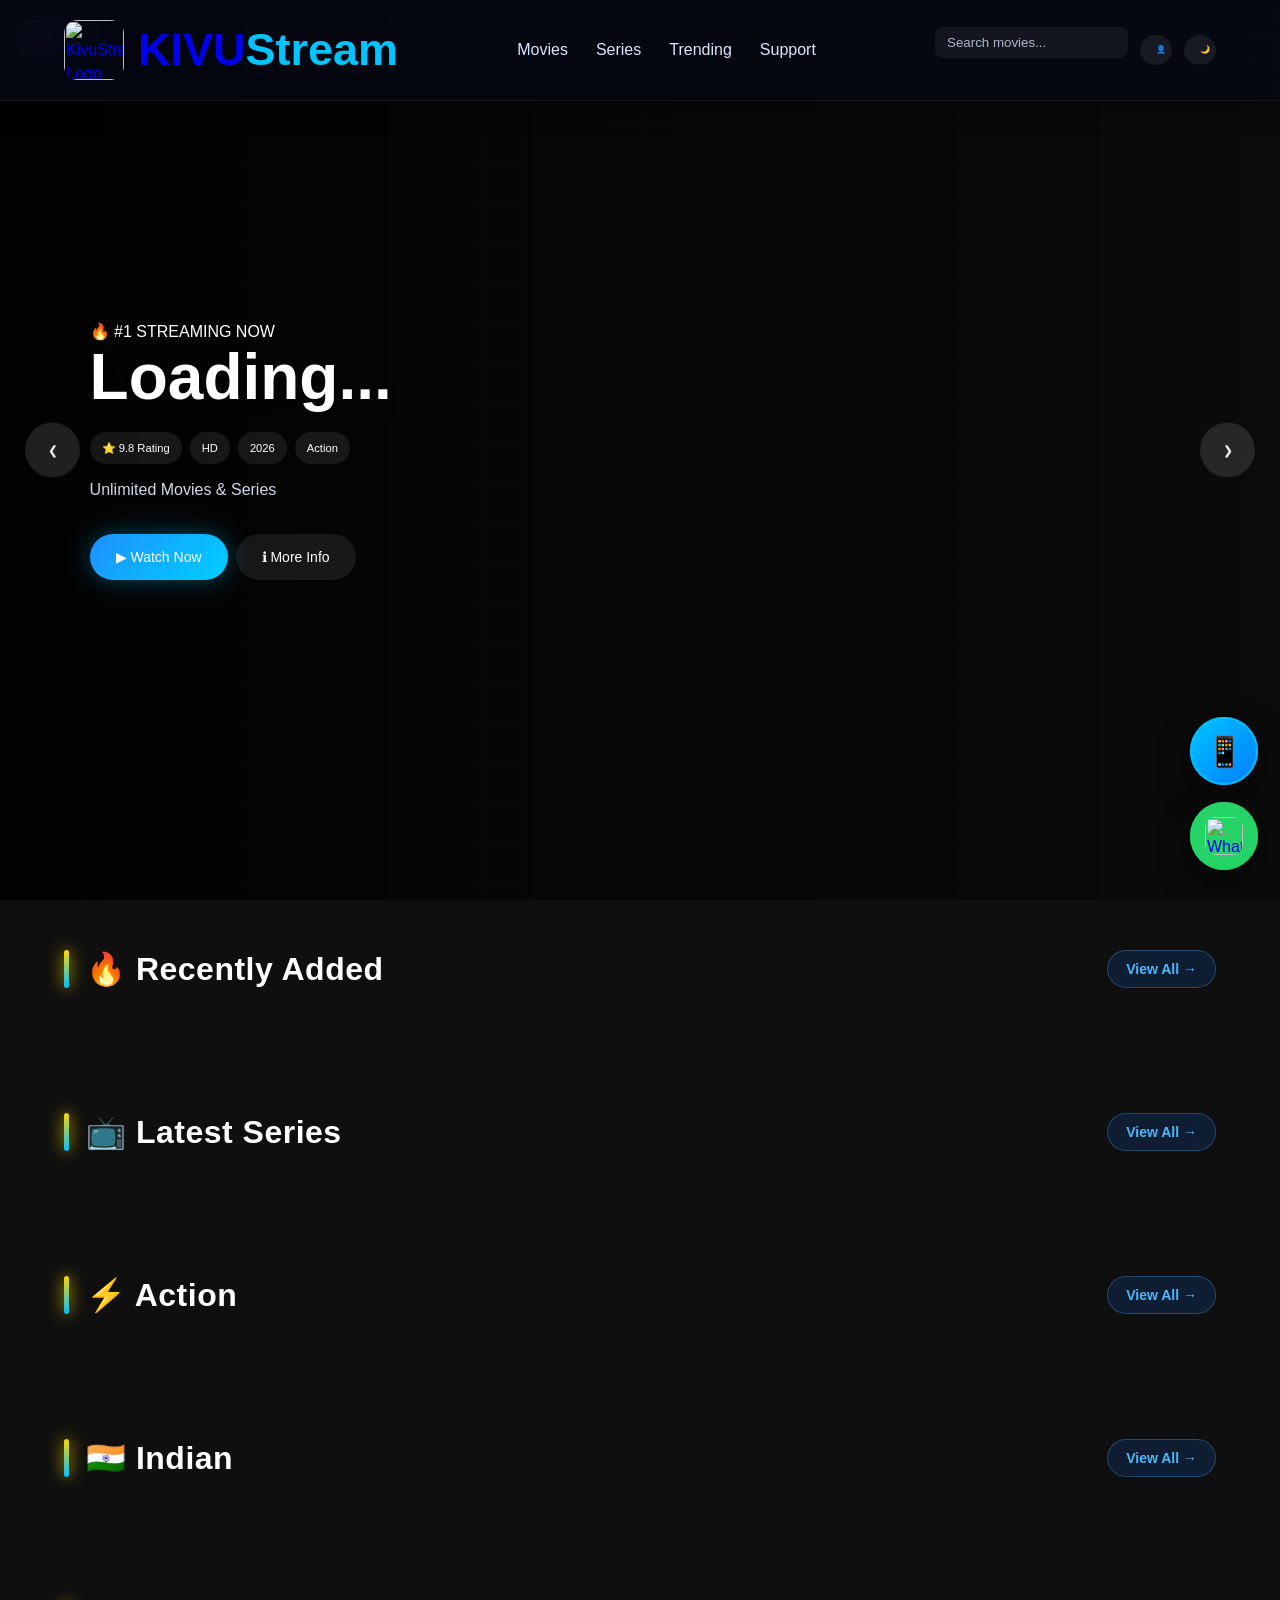
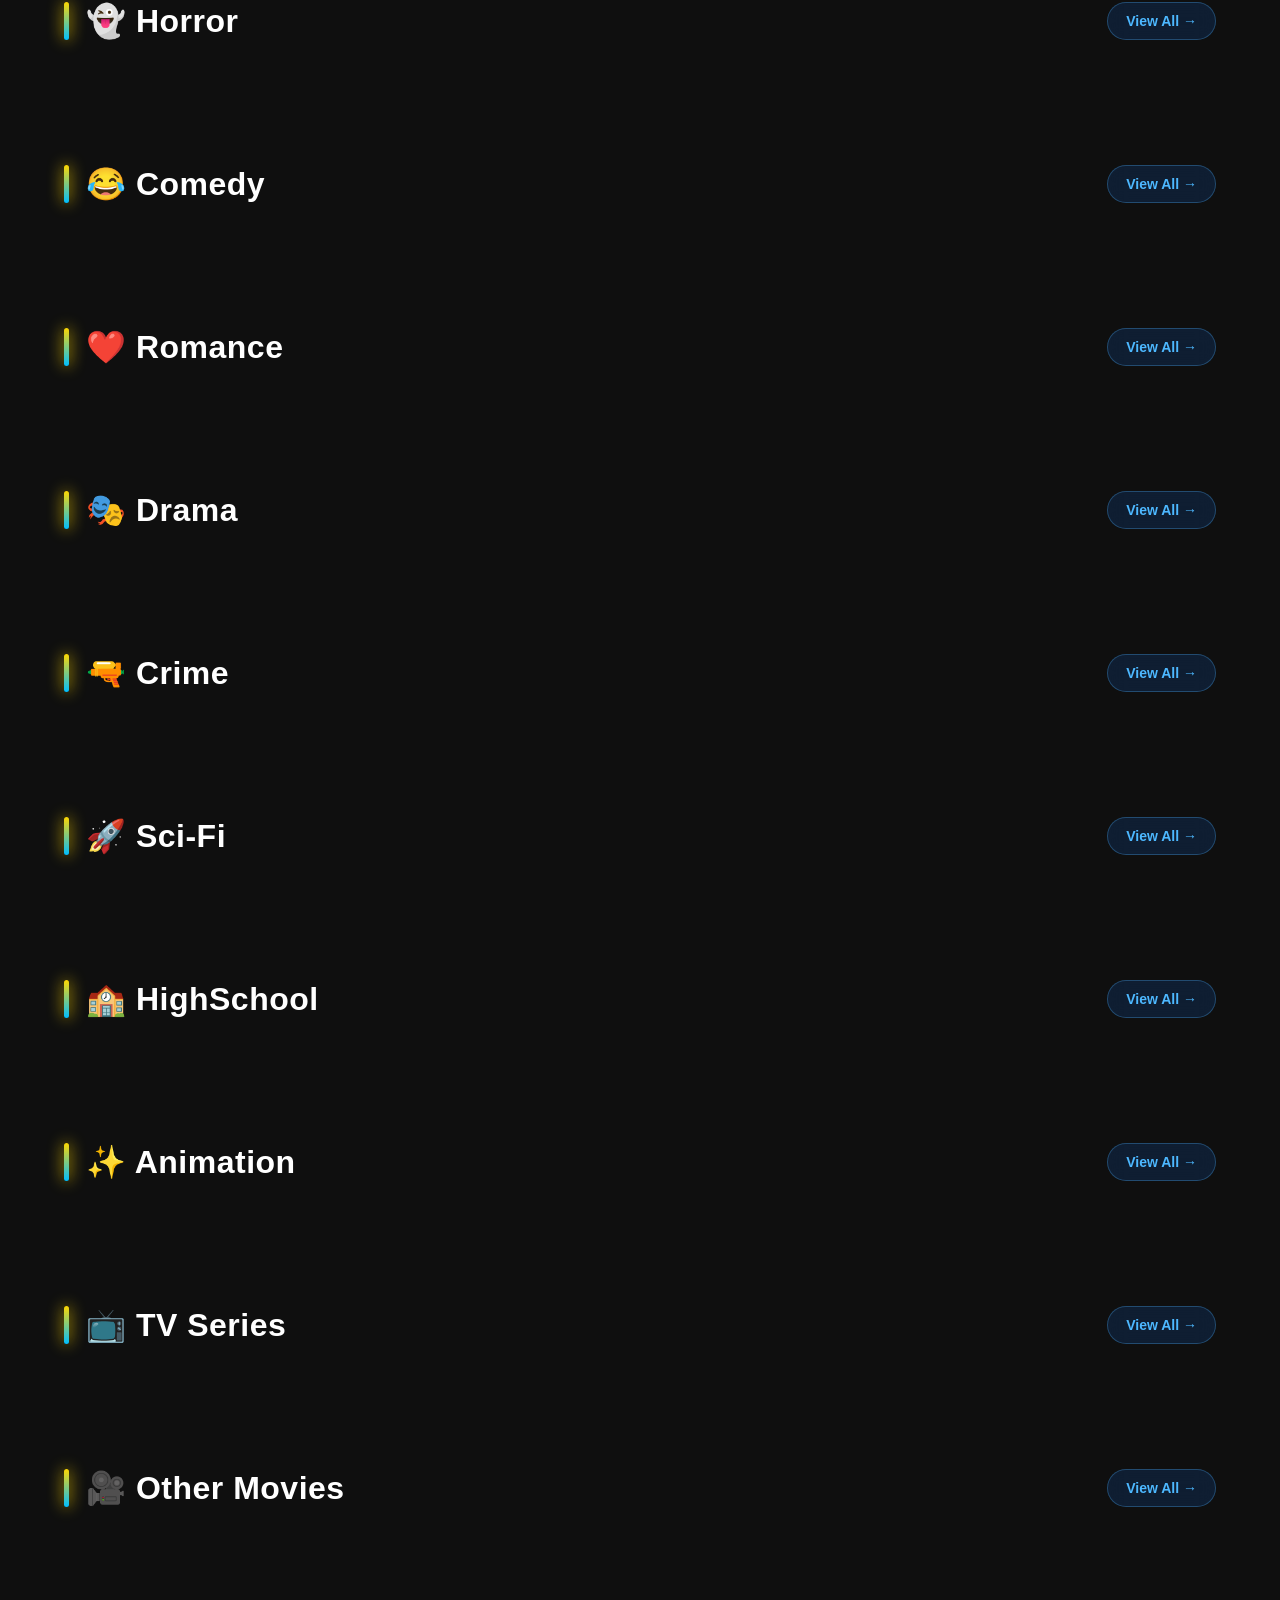
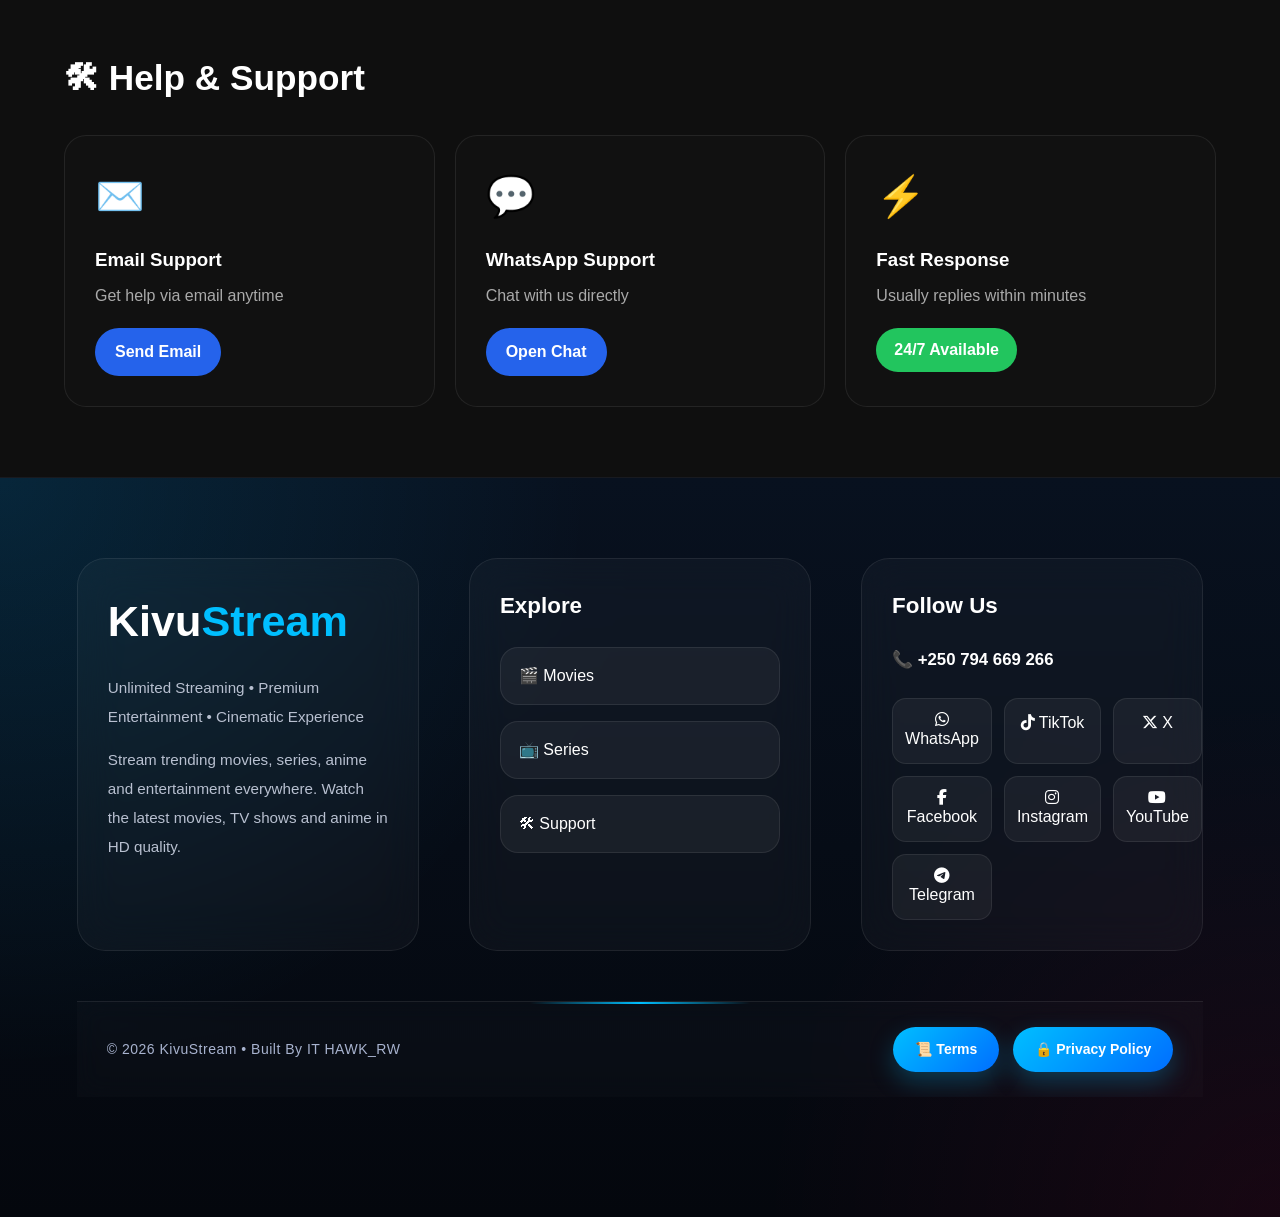
==== commit 20e35edb: "Update index.html" ====
--- a/index.html
+++ b/index.html
@@ -173,14 +173,9 @@
     </div>
 
    <div class="hero-video">
-  <iframe
-      id="heroTrailer"
-      class="hero-trailer"
-      src=""
-      frameborder="0"
-      allow="autoplay; encrypted-media; fullscreen"
-      allowfullscreen>
-  </iframe>
+ <iframe
+ allow="autoplay; encrypted-media; fullscreen; picture-in-picture">
+</iframe>
 
   <button id="muteTrailer" class="mute-btn">
     🔇
--- a/style.css
+++ b/style.css
@@ -1,15 +1,10 @@
 /* GLOBAL FONT */
-body{
-    margin:0;
-    padding:0;
-    font-family: Georgia, "Times New Roman", serif;
-    background:#02050d;
-    color:#fff;
-    overflow-x:hidden;
-}
-
-{
-    font-family:'Poppins',sans-serif;
+body{ 
+  margin:0;
+  background:linear-gradient(to bottom,#040816,#07111f);
+  color:#888;
+  font-family:Arial,;
+}
 }
 .episode-meta{
   margin-top:6px;
@@ -43,29 +38,67 @@
    KIVUSTREAM PRO ULTRA CSS
    PREMIUM CINEMATIC UI
 ========================================= */
-
 :root{
 
-  --bg:#050816;
-  --bg2:#0c1024;
-  --card:#10182d;
-  --glass:rgba(255,255,255,.05);
-
+  /* BACKGROUNDS */
+  --bg:#040814;
+  --bg2:#0b1228;
+  --bg3:#111a35;
+
+  /* CARDS */
+  --card:#111b33;
+  --card-hover:#172544;
+
+  /* GLASS */
+  --glass:rgba(255,255,255,.06);
+  --glass-strong:rgba(255,255,255,.12);
+
+  /* PRIMARY */
   --blue:#1e90ff;
-  --blue2:#00bfff;
-  --green:#16d96f;
+  --blue2:#00cfff;
+  --blue3:#66d9ff;
+
+  /* ACCENT */
+  --gold:#ffd700;
+  --gold2:#ffb300;
+
+  /* STATUS */
+  --green:#1fe38a;
   --red:#ff4d67;
-
+  --purple:#b100ff;
+
+  /* TEXT */
   --text:#ffffff;
-  --text2:#b7bfd6;
-
-  --radius:22px;
-
+  --text2:#d8e4ff;
+  --text3:#9fb2d9;
+
+  /* RADIUS */
+  --radius:24px;
+  --radius-sm:16px;
+
+  /* SHADOWS */
   --shadow:
-  0 10px 35px rgba(0,0,0,.45);
-
+  0 15px 40px rgba(0,0,0,.45);
+
+  --shadow-lg:
+  0 25px 60px rgba(0,0,0,.55);
+
+  /* GLOWS */
   --glow:
-  0 0 25px rgba(30,144,255,.35);
+  0 0 25px rgba(0,191,255,.35);
+
+  --glow-blue:
+  0 0 40px rgba(0,191,255,.45);
+
+  --glow-gold:
+  0 0 25px rgba(255,215,0,.35);
+
+  /* BORDERS */
+  --border:
+  rgba(255,255,255,.08);
+
+  --border-active:
+  rgba(0,191,255,.35);
 
 }
 
@@ -4299,11 +4332,15 @@
     border-radius:14px;
     margin-bottom:10px;
 }
-.site-title{
-    font-size:2rem;
-    font-weight:800;
-    color:#ffffff;
-    letter-spacing:-0.5px;
+.site-title {
+  color: Blue, white;
+  font-weight: 900;
+  text-decoration: none;
+  font-size: 45px;
+}
+
+.site-title span {
+  color: #00c3ff;
 }
 .support-label{
     font-size:14px;
@@ -5448,3 +5485,237 @@
     background:#00bfff;
     transform:translateY(-5px);
 }
+/* ====================================
+   PREMIUM RESPONSIVE MOBILE UPGRADE
+==================================== */
+
+@media screen and (max-width: 768px){
+
+    body{
+        overflow-x:hidden;
+    }
+
+    /* HEADER */
+    .main-header{
+        padding:12px 4%;
+        gap:10px;
+        flex-wrap:wrap;
+    }
+
+    .site-logo{
+        width:45px;
+        height:45px;
+    }
+
+    .site-title{
+        font-size:1.3rem;
+    }
+
+    #search-input{
+        width:100%;
+        margin-top:10px;
+    }
+
+    /* HERO */
+    .hero-section{
+        min-height:75vh;
+        padding:100px 5% 60px;
+    }
+
+    .hero-content{
+        max-width:100%;
+    }
+
+    .hero-content h1{
+        font-size:2rem;
+        line-height:1.2;
+    }
+
+    .hero-description,
+    #hero-description{
+        font-size:.95rem;
+    }
+
+    .hero-buttons{
+        flex-wrap:wrap;
+        gap:10px;
+    }
+
+    .hero-watch-btn,
+    .hero-info-btn{
+        width:100%;
+    }
+
+    /* MOVIE GRIDS */
+    .movies-row{
+        display:grid;
+        grid-template-columns:repeat(2,1fr);
+        gap:14px;
+    }
+
+    .movie-card{
+        width:100%;
+        min-width:unset;
+    }
+
+    .movie-card img{
+        height:240px;
+    }
+
+    .movie-title{
+        font-size:1rem;
+        line-height:1.3;
+    }
+
+    .movie-info{
+        padding:12px;
+    }
+
+    .movie-meta{
+        font-size:.8rem;
+    }
+
+    /* SECTION HEADERS */
+    .section{
+        padding:20px 4%;
+    }
+
+    .section-header{
+        margin-bottom:15px;
+    }
+
+    .section-header h2{
+        font-size:1.3rem;
+    }
+
+    .view-all-btn{
+        padding:8px 16px;
+        font-size:.85rem;
+    }
+
+    /* FOOTER */
+    .footer{
+        padding:50px 5%;
+    }
+
+    .footer-wrapper{
+        grid-template-columns:1fr;
+        gap:30px;
+    }
+
+    /* FOLLOW SOCIALS SMALL GRID */
+    .social-row{
+        display:grid;
+        grid-template-columns:repeat(3,1fr);
+        gap:10px;
+    }
+
+    .social-row a{
+        padding:12px 8px;
+        font-size:.8rem;
+        text-align:center;
+    }
+
+    /* HELP SECTION */
+    .help-grid{
+        grid-template-columns:1fr;
+    }
+
+    /* ADMIN PANEL */
+    .admin-grid{
+        grid-template-columns:1fr;
+    }
+
+    .admin-topbar{
+        flex-direction:column;
+        gap:15px;
+    }
+
+    /* FLOATING BUTTONS */
+    .call-float,
+    .whatsapp-float{
+        width:58px;
+        height:58px;
+        right:18px;
+    }
+
+    .call-float{
+        bottom:95px;
+    }
+
+    .whatsapp-float{
+        bottom:20px;
+    }
+
+    /* MOBILE NAV */
+    .mobile-nav{
+        display:flex;
+    }
+}
+
+
+/* EXTRA SMALL PHONES */
+
+@media screen and (max-width:480px){
+
+    .movies-row{
+        grid-template-columns:repeat(2,1fr);
+        gap:10px;
+    }
+
+    .movie-card img{
+        height:210px;
+    }
+
+    .hero-content h1{
+        font-size:1.6rem;
+    }
+
+    .movie-title{
+        font-size:.92rem;
+    }
+
+    .movie-meta{
+        font-size:.75rem;
+    }
+
+    .section-header h2{
+        font-size:1.1rem;
+    }
+
+    .social-row{
+        grid-template-columns:repeat(2,1fr);
+    }
+}
+/* KEEP DESKTOP LAYOUT ON MOBILE */
+
+@media screen and (max-width: 768px){
+
+    .movies-row{
+        grid-template-columns: repeat(auto-fill, minmax(190px, 1fr)) !important;
+    }
+
+    .footer-wrapper{
+        grid-template-columns: 2fr 1fr 1fr !important;
+    }
+
+    .help-grid{
+        grid-template-columns: repeat(3,1fr) !important;
+    }
+
+    .admin-grid{
+        grid-template-columns: repeat(2,1fr) !important;
+    }
+
+    .main-header{
+        flex-wrap: nowrap !important;
+    }
+
+    .hero-content h1{
+        font-size: 4rem !important;
+    }
+
+    .mobile-nav{
+        display: none !important;
+    }
+}
